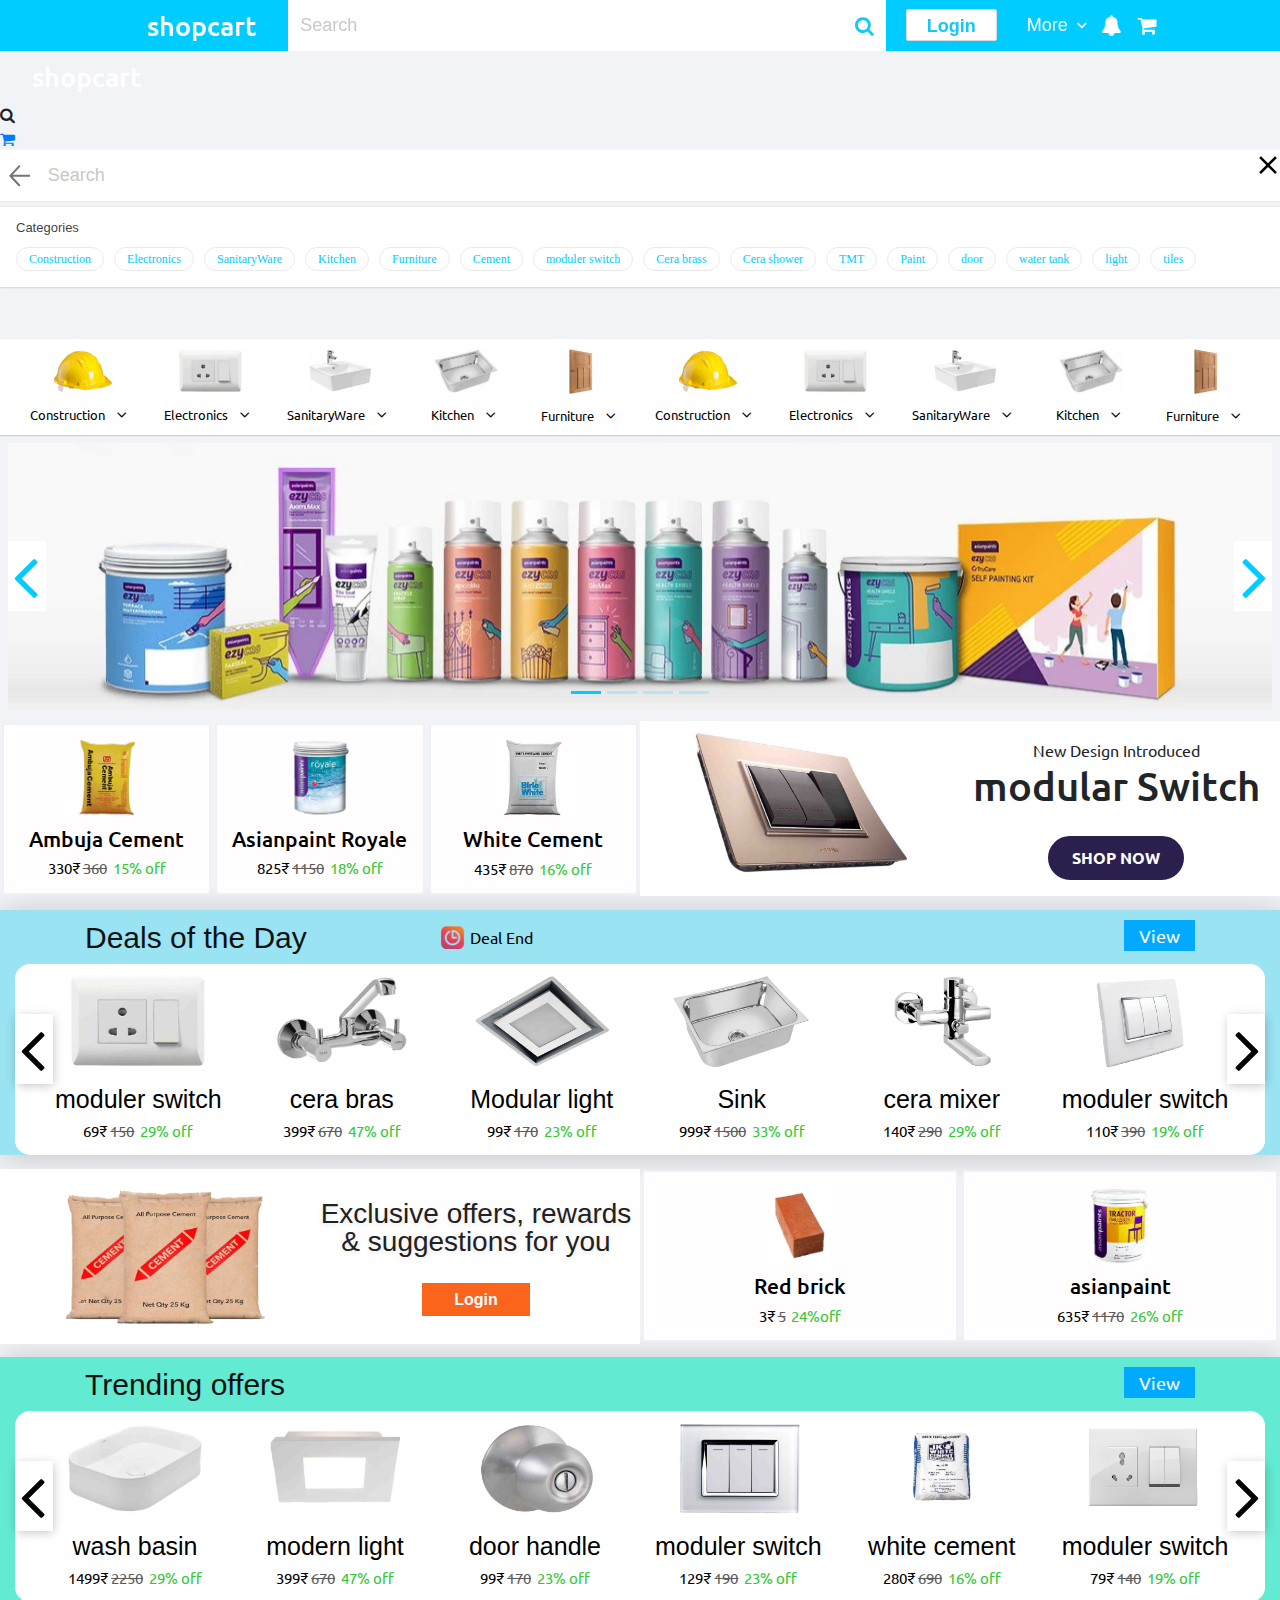
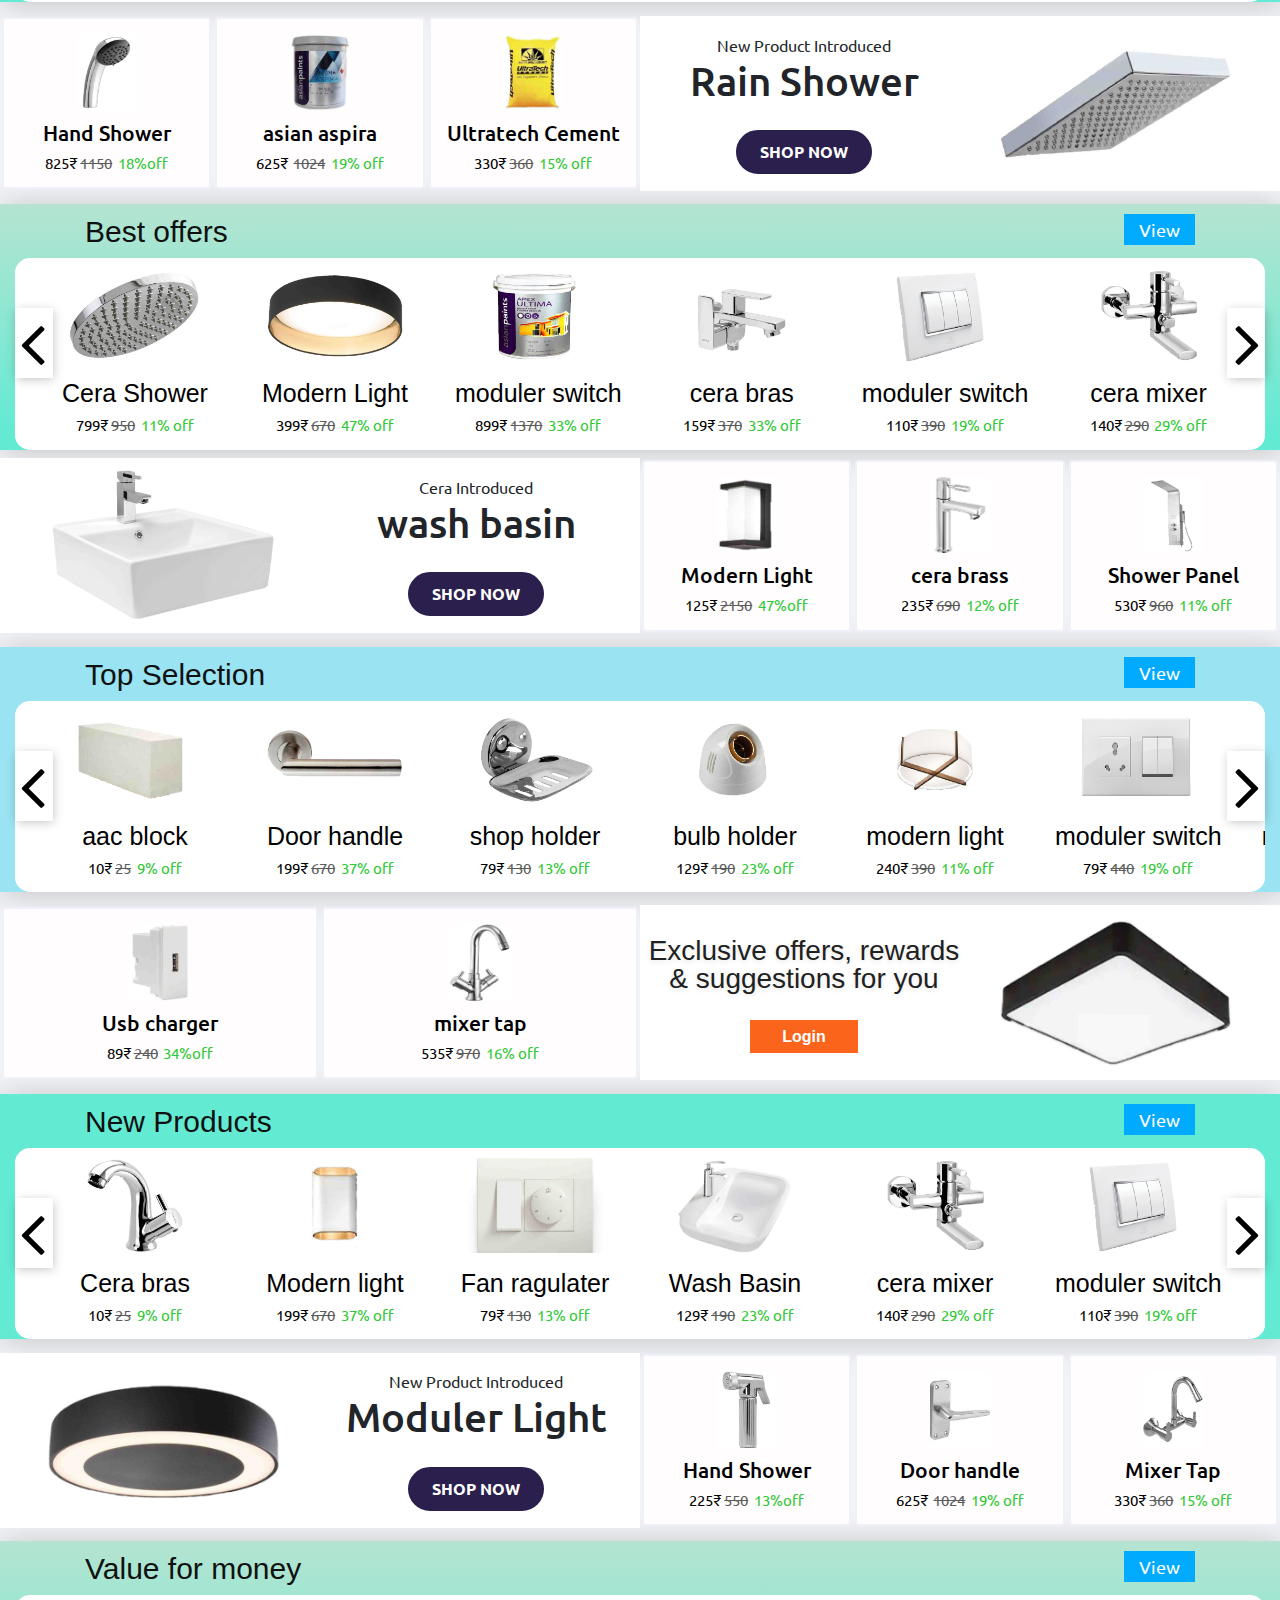
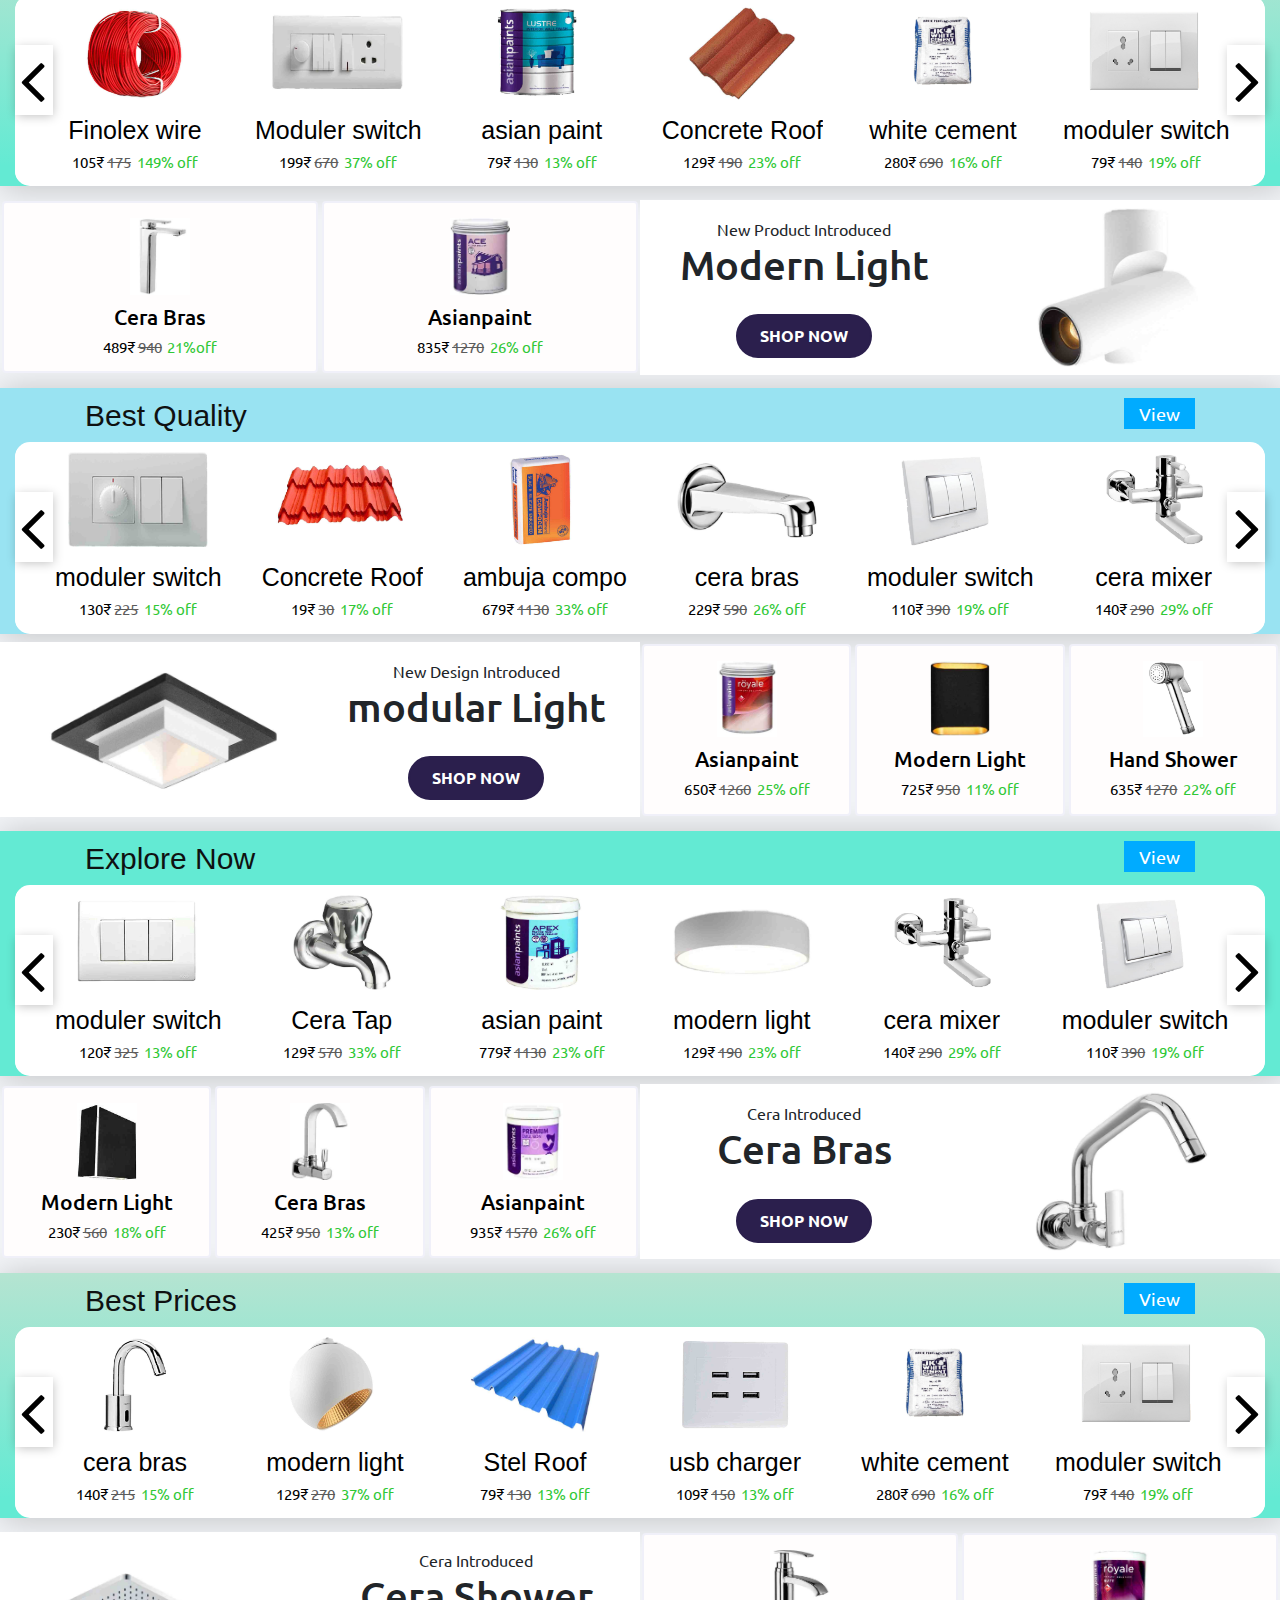
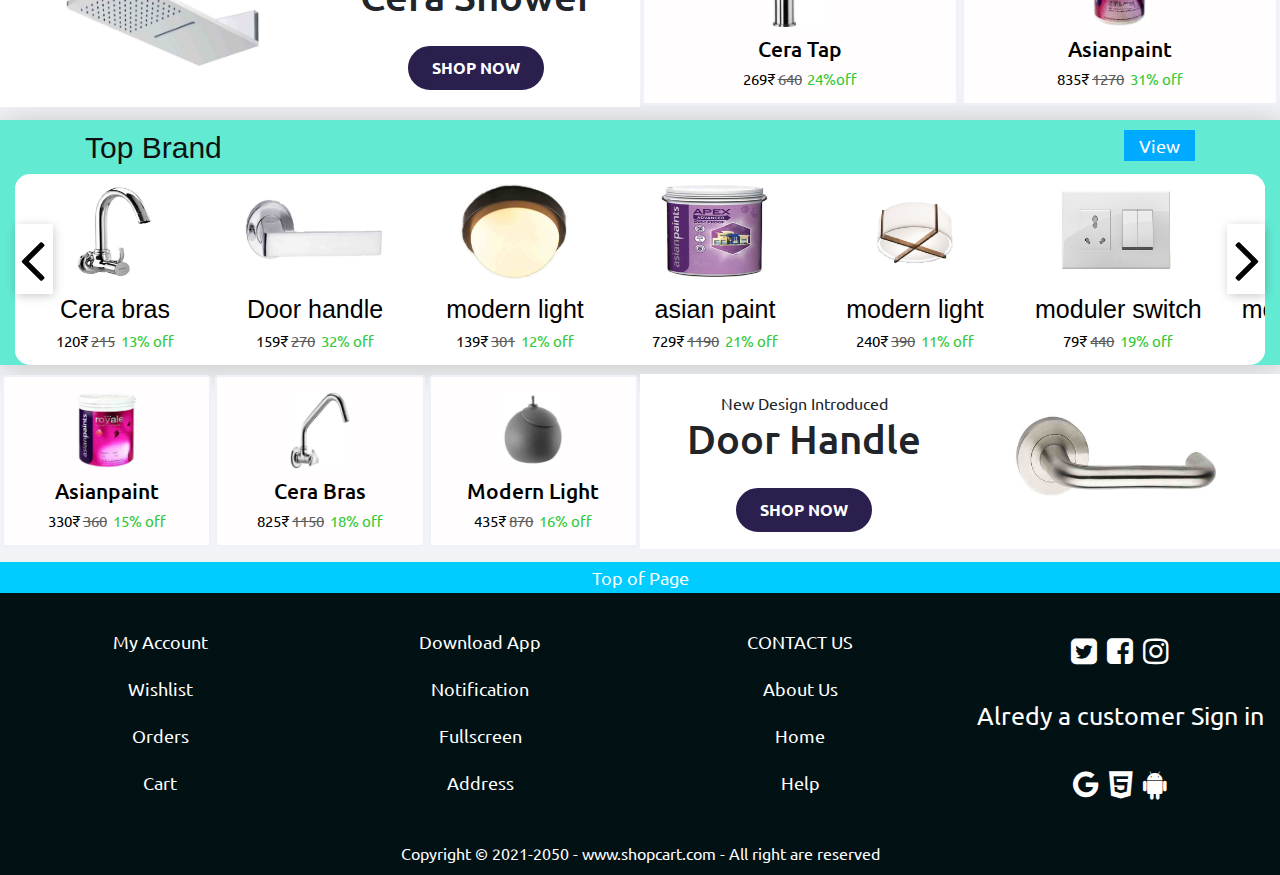
==== index.html @ cae2a2d2 "Update index.html" ====
<!doctype html>
<html lang="en">

<head>
  <!-- Required meta tags -->
  <meta charset="utf-8">
  <!--<meta name="viewport" content="width=device-width, initial-scale=1, shrink-to-fit=no">-->
  <meta name="viewport" content="width=device-width, initial-scale=1, maximum-scale=1, user-scalable=0">
  <!-- browser them color-->
  <meta name="theme-color" content="#15c9f6" />
  <link rel="stylesheet" href="https://maxcdn.bootstrapcdn.com/bootstrap/4.5.2/css/bootstrap.min.css">
  <script src="https://ajax.googleapis.com/ajax/libs/jquery/3.5.1/jquery.min.js"></script>
  <script src="https://cdnjs.cloudflare.com/ajax/libs/popper.js/1.16.0/umd/popper.min.js"></script>
  <script src="https://maxcdn.bootstrapcdn.com/bootstrap/4.5.2/js/bootstrap.min.js"></script>
  <!--font awesome icon-->

  <link rel="stylesheet" href="https://cdnjs.cloudflare.com/ajax/libs/font-awesome/4.7.0/css/font-awesome.min.css"
    integrity="sha512-SfTiTlX6kk+qitfevl/7LibUOeJWlt9rbyDn92a1DqWOw9vWG2MFoays0sgObmWazO5BQPiFucnnEAjpAB+/Sw=="
    crossorigin="anonymous" />


  <!--bootstrap icon-->
  <link rel="stylesheet" href="https://cdn.jsdelivr.net/npm/bootstrap-icons@1.4.0/font/bootstrap-icons.css">

  <!-- google font style-->
  <link rel="preconnect" href="https://fonts.gstatic.com">
  <link href="https://fonts.googleapis.com/css2?family=Ubuntu&display=swap" rel="stylesheet">

  <link rel="preconnect" href="https://fonts.gstatic.com">
  <link href="https://fonts.googleapis.com/css2?family=Lato&display=swap" rel="stylesheet">

  <link rel="stylesheet" href="css\phone.css">
  <link rel="stylesheet" href="css\style.css">
  <link rel="stylesheet" href="css/search_product_suggestion.css">

  <title>openshop | india's largest construction raw material e-commerce site</title>
  <!-- page icon-->
  <!--<link rel="shortcut icon" href='images\person-male.jpg'>-->
</head>

<body>

  <!-- Navbar start -->

  <!--side navbar start-->
  <section>
    <div class="scrolltop float-right">

      <div class="menu-btn">
        <!-- cross cancel start-->
        <!--
        <div class="menu-btn_burger ">

        </div>
      -->
        <!-- cross cancel start-->
      </div>

    </div>

    <div class="header" id="topheader">
      <nav class="">
        <div class="slide" id="slide_box">

          <div class="l-navbar">


            <div class="nav-item2">
              <a href="" class="d-flex">
                <div class="userimage">
                  <yt-img-shadow id="avatar" width="48" class="style-scope ytd-rich-grid-media no-transition"
                    style="background-color: white;" loaded="">
                    <!--css-build:shady--><img id="img" class="style-scope yt-img-shadow" alt="" width="48"
                      src="images/User image/user_p.jpg">
                  </yt-img-shadow>
                </div>
                <p href="#" color="white!important">Login & Signup</p>
                <!--<p href="#">user name</p>-->
              </a>
            </div>

            <ul class="l-navbar-2">
              <li class="nav-item1">
                <a href="">
                  <p class="dropdown-item" href="#"><i class="fa fa-home"></i>Home</p>
                </a>
                <a href="#">
                  <p class="dropdown-item" href="#"><i class="fa fa-user-circle"></i>My Account</p>
                </a>
                <a href="#">
                  <p class="dropdown-item" href="#"><i class="fa fa-archive"></i>Orders</p>
                </a>
                <a href="#">
                  <p class="dropdown-item" href="#"><i class="fa fa-heart"></i>Wishlist</p>
                </a>
                <a href="#">
                  <p class="dropdown-item" href="#"><i class="fa fa-shopping-cart"></i>Cart</p>
                </a>
                <a href="#">
                  <div class="hr1">
                    <hr>
                  </div>
              </li>

              <li class="nav-item1">
                <p class="explore-m">Explore</p>
                <a href="#">
                  <p class="dropdown-item" href="#">Best Offers</p>
                </a>

                <a href="#">
                  <p class="dropdown-item" href="#">Today's Deals</p>
                </a>

                <a href="#">
                  <p class="dropdown-item" href="#">All Categories</p>
                </a>

                <a href="#">
                  <p class="dropdown-item" href="#">Top Categories</p>
                </a>

                <div class="hr1">
                  <hr>
                </div>
              </li>

              <li class="nav-item1">
                <!-- full screen button -->
                <a href="#" onclick="openfullscreen()">
                  <p class="dropdown-item full_screen" href="#"><i class="bi bi-fullscreen"
                      aria-hidden="true"></i>Fullscreen</p>
                </a>

                <!-- close screen button -->

                <a href="#" onclick="closefullscreen()">
                  <p class="dropdown-item close_screen" href="#"><i class="bi bi-fullscreen-exit"
                      aria-hidden="true"></i>Exitfullscreen</p>
                </a>

                <a href="#">
                  <p class="dropdown-item" href="#"><i class="fa fa-bell" aria-hidden="true"></i>Notification</p>
                </a>
                <a href="#">
                  <p class="dropdown-item" href="#"><i class="fa fa-map" aria-hidden="true"></i>Select your address</p>
                </a>
                <div class="hr1">
                  <hr>
                </div>
              </li>

              <li class="nav-item1">
                <a href="#">
                  <p class="dropdown-item" href="#"><i class="fa fa-question" aria-hidden="true"></i>24 x 7 Customer
                    Care
                  </p>
                </a>
                <a href="#">
                  <p class="dropdown-item" href="#"><i class="fa fa-users" aria-hidden="true"></i>About Us</p>
                </a>

                <div class="hr1">
                  <hr>
                </div>
                <a href="">
                  <p class="dropdown-item" href="#"><i class="fa fa-user-circle"></i>Log Out</p>
                </a>
                <br>
              </li>
            </ul>

          </div>
      </nav>
    </div>
    <!--side navbar end-->

    <!--main navbar start-->
    <nav class="navbar navbar-expand-lg navbar-dark">
      <!--fixed-top-->

      <div class="navbar-container p--2">


        <div class="burger">
          <svg viewBox="0 0 18 12" xmlns="http://www.w3.org/2000/svg">
            <g fill="none" fill-rule="evenodd" transform="translate(-3 -6)">
              <path d="m0 0h24v24h-24z"></path>
              <path
                d="m1 12c-.55228475 0-1-.4477153-1-1s.44771525-1 1-1h16c.5522847 0 1 .4477153 1 1s-.4477153 1-1 1zm0-5c-.55228475 0-1-.44771525-1-1s.44771525-1 1-1h16c.5522847 0 1 .44771525 1 1s-.4477153 1-1 1zm-1-6c0-.55228475.44771525-1 1-1h16c.5522847 0 1 .44771525 1 1s-.4477153 1-1 1h-16c-.55228475 0-1-.44771525-1-1z"
                fill="white" fill-rule="nonzero" transform="translate(3 6)"></path>
            </g>
          </svg>
          <!--
          <div class="line"></div>
          
          <div class="line burgermain"></div>
          <div class="line"></div>-->
        </div>

        <!--logo-->

          <a class="navbar-brand" href="#">shopcart</a>
        
        <!--text-lowercase-->

        <!--icon start-->
        <div class="main-nav">

          <!-- icon button start-->
          <a href="#"><i class="fa fa-bell" aria-hidden="true"></i></a>
          <!--
          <span id="cart__total_ball_1">0</span>
          -->

          <a href="#"><i class="fa fa-shopping-cart"></i></a>
          <!-- icon button end-->
        </div>

        <!--icon end-->



        <div class=" input-group mb-3 search">

          <!-- custom search input start -->
          <div class="search_input_div">
            <input type="text" class="form-control comment-2" id="myInput" oninput="getsearchvalue()"
              placeholder="Search" autocomplete="off">

            <div class="can1">

              <svg focusable="false" onclick="clearsearch()" xmlns="http://www.w3.org/2000/svg" width="34" height="34"
                viewBox="0 0 16 27">
                <path
                  d="M19 6.41L17.59 5 12 10.59 6.41 5 5 6.41 10.59 12 5 17.59 6.41 19 12 13.41 17.59 19 19 17.59 13.41 12z">
                </path>
              </svg>
            </div>

            <div class="input-group-append">
              <a class="input-group-text search1" href="search_product.html"><i class="fa fa-search"
                  aria-hidden="true"></i></a>
            </div>

          </div>
          <!-- custom search input end -->


          <!-- custom search input start -->

          <div class="search_input_adiv" onclick="opensuggestionbox()">
            <input type="text" class="form-control comment-2" placeholder="Search" autocomplete="off"
              disabled="disabled" readonly="readonly" />

            <div class="input-group-append">
              <a class="input-group-text search1 sea-2"><i class="fa fa-search" aria-hidden="true"></i></a>
            </div>

          </div>

          <!-- custom search input end -->



          <div class="main-nav-1">

            <!-- icon button start-->
            <a href="#"><i class="fa fa-shopping-cart"></i></a>
            <!-- icon button end-->
          </div>
        </div>

        <div class="collapse navbar-collapse" id="navbarSupportedContent">
          <ul class="navbar-nav ml-auto">

            <!-- Dropdown menu start-->
            <li class="nav-item dropdown drop1 d1">
              <a class="nav-link1 " href="#">
                Login
              </a>
              <div class="dropdown-menu s-1 d1">
                <!--
                <div class="nav-item2 nav-item3">
                  <a href="" class="d-flex dra-2">
                    <div class="userimage2">
                      <yt-img-shadow id="avatar" width="48" class="style-scope ytd-rich-grid-media no-transition"
                        style="background-color: transparent;" loaded="">
                        <img id="img" class="style-scope yt-img-shadow" alt="" width="48"
                          src="images/User image/1IMG-20201130-WA0020.jpg">
                      </yt-img-shadow>
                    </div>
    
                    <p href="#">user name</p>
                  </a>
                </div>
              
              -->
                <a href="#" class="dra-1">
                  <p class="dropdown-item" href="#">New Customer ? <span href="">Sign Up</span></p>
                </a>


                <a href="#" class="dra-1">
                  <p class="dropdown-item" href="#"><i class="fa fa-user-circle" aria-hidden="true"></i>My Account</p>
                </a>
                <a href="#" class="dra-1">
                  <p class="dropdown-item" href="#"><i class="fa fa-archive"></i>Orders</p>
                </a>
                <a href="#" class="dra-1">
                  <p class="dropdown-item" href="#"><i class="fa fa-heart"></i>Wishlist</p>
                </a>
                <a href="#" class="dra-1">
                  <p class="dropdown-item" href="#"><i class="fa fa-user-circle"></i>Log Out</p>
                </a>
              </div>
            </li>

            <li class="nav-item dropdown drop1 d2">
              <a class="nav-link1 dropdown-toggle1" href="#" id="navbardrop" data-toggle="dropdown">
                More
                <div class="s11">
                  <svg width="7" height="10" viewBox="0 0 16 27" xmlns="http://www.w3.org/2000/svg" class="svv1">
                    <path d="M16 23.207L6.11 13.161 16 3.093 12.955 0 0 13.161l12.955 13.161z" fill="#fff"
                      class="_1zrN4q"></path>
                  </svg>
                </div>
              </a>
              <div class="dropdown-menu s-2 d2">
                <a href="#" class="dra-1">
                  <p class="dropdown-item" href="#"><i class="fa fa-bell" aria-hidden="true"></i>Notification</p>
                </a>
                <a href="#" class="dra-1">
                  <p class="dropdown-item" href="#"><i class="fa fa-map" aria-hidden="true"></i>Select your address</p>
                </a>
                <a href="#" class="dra-1">
                  <p class="dropdown-item" href="#"><i class="fa fa-question" aria-hidden="true"></i>24 x 7 Customer
                    Care</p>
                </a>
                <a href="#" class="dra-1">
                  <p class="dropdown-item" href="#"><i class="fa fa-users" aria-hidden="true"></i>About Us</p>
                </a>
              </div>
            </li>
            <!-- Dropdown menu end-->

            <!-- icon button start-->
            <li class="nav-item">
              <a class="nav-link" href="#"><i class="fa fa-bell" aria-hidden="true"></i></a>
              <!--
              <span id="cart__total_ball_2">50</span>
              -->
            </li>

            <li class="nav-item">
              <a class="nav-link" href="#"><i class="fa fa-shopping-cart"></i></a>
            </li>
            <!-- icon button end-->
          </ul>
        </div>
      </div>

    </nav>
    <!--main navbar end-->



    <!--second nav bar start -->
    <nav class="second_nav_main">
      <!--burger-->
      <div class="burger-1">
        <svg viewBox="0 0 18 12" xmlns="http://www.w3.org/2000/svg">
          <g fill="none" fill-rule="evenodd" transform="translate(-3 -6)">
            <path d="m0 0h24v24h-24z"></path>
            <path
              d="m1 12c-.55228475 0-1-.4477153-1-1s.44771525-1 1-1h16c.5522847 0 1 .4477153 1 1s-.4477153 1-1 1zm0-5c-.55228475 0-1-.44771525-1-1s.44771525-1 1-1h16c.5522847 0 1 .44771525 1 1s-.4477153 1-1 1zm-1-6c0-.55228475.44771525-1 1-1h16c.5522847 0 1 .44771525 1 1s-.4477153 1-1 1h-16c-.55228475 0-1-.44771525-1-1z"
              fill="#fff" fill-rule="nonzero" transform="translate(3 6)"></path>
          </g>
        </svg>
      </div>
      <!--logo-->
      <div class="nav_brand_box">
        <a class="navbar-brand" href="#">shopcart</a>
      </div>
      <!--search-->
      <div class="main-search" onclick="opensuggestionbox()">
        <!-- icon button start-->
        <a><i class="fa fa-search"></i></a>
        <!-- icon button end-->
      </div>
      <!--cart-->
      <div class="main-nav-2">
        <!-- icon button start-->
        <a href="#"><i class="fa fa-shopping-cart"></i></a>
        <!-- icon button end-->
      </div>

    </nav>
    <!--second nav bar end -->



    </div>
  </section>
  <!-- Navbar start end -->

  <!-- custom search input end -->

  <!-- --------------- mobile suggestion box start --------------- -->
  <div class="search_page_main" id="search_page_main">
    <!--search bar section start-->
    <div class="main_search_bar_div">
      <a class="back_page_btn" onclick="opensuggestionboxexit()">

        <svg width="28" height="22" viewBox="0 0 19 16" xmlns="http://www.w3.org/2000/svg">
          <path d="M17.556 7.847H1M7.45 1L1 7.877l6.45 6.817" stroke="#757575" stroke-width="1.5" stroke-linecap="round"
            stroke-linejoin="round" fill="none"></path>
        </svg>
      </a>

      <input type="text" class="form-control comment-2 comment-3" id="myInputm" oninput="getsearchvaluem()"
        placeholder="Search" autocomplete="off" inputmode="search">

      <div class="can2">

        <svg focusable="false" onclick="clearsearchm()" xmlns="http://www.w3.org/2000/svg" width="34" height="34"
          viewBox="0 0 16 27">
          <path
            d="M19 6.41L17.59 5 12 10.59 6.41 5 5 6.41 10.59 12 5 17.59 6.41 19 12 13.41 17.59 19 19 17.59 13.41 12z">
          </path>
        </svg>

      </div>

    </div>

    <!--search bar section end-->

    <!--discover more section start-->
    <div class="discover_more_with_us">
      <div class="discover_more_label">
        Categories
      </div>

      <div class="discover_more_slide">
        <div class="discover_more_slide_main">

          <div class="discover_more_element">
            <!--1st-->
            <a href="#" class="discover_element_sub_main">
              <div href="#" class="discover_element_main">
                Construction
              </div>
            </a>
            <!--2st-->
            <a href="#" class="discover_element_sub_main">
              <div href="#" class="discover_element_main">
                Electronics
              </div>
            </a>
            <!--3st-->
            <a href="#" class="discover_element_sub_main">
              <div href="#" class="discover_element_main">
                SanitaryWare
              </div>
            </a>
            <!--4st-->
            <a href="#" class="discover_element_sub_main">
              <div href="#" class="discover_element_main">
                Kitchen
              </div>
            </a>
            <!--5st-->
            <a href="#" class="discover_element_sub_main">
              <div href="#" class="discover_element_main">
                Furniture
              </div>
            </a>

            <!--6st-->
            <a href="#" class="discover_element_sub_main">
              <div href="#" class="discover_element_main">
                Cement
              </div>
            </a>
            <!--7st-->
            <a href="#" class="discover_element_sub_main">
              <div href="#" class="discover_element_main">
                moduler switch
              </div>
            </a>
            <!--8st-->
            <a href="#" class="discover_element_sub_main">
              <div href="#" class="discover_element_main">
                Cera brass
              </div>
            </a>
            <!--9st-->
            <a href="#" class="discover_element_sub_main">
              <div href="#" class="discover_element_main">
                Cera shower
              </div>
            </a>
            <!--10st-->
            <a href="#" class="discover_element_sub_main">
              <div href="#" class="discover_element_main">
                TMT
              </div>
            </a>
            <!--11st-->
            <a href="#" class="discover_element_sub_main">
              <div href="#" class="discover_element_main">
                Paint
              </div>
            </a>
            <!--12st-->
            <a href="#" class="discover_element_sub_main">
              <div href="#" class="discover_element_main">
                door
              </div>
            </a>
            <!--13st-->
            <a href="#" class="discover_element_sub_main">
              <div href="#" class="discover_element_main">
                water tank
              </div>
            </a>
            <!--14st-->
            <a href="#" class="discover_element_sub_main">
              <div href="#" class="discover_element_main">
                light
              </div>
            </a>
            <!--15st-->
            <a href="#" class="discover_element_sub_main discover_element_ended">
              <div href="#" class="discover_element_main">
                tiles
              </div>
            </a>

          </div>
        </div>
      </div>
    </div>
    <!--discover more section end -->

  </div>

  <!-- --------------- mobile suggestion box end --------------- -->

  <!--link slider start-->
  <section class="slide1">
    <div class="scrollmenu container-fluid">

      <div class="new1 d_1 container nw1">
        <a href="#" class="l-scroll-a"><img src="images/icons/construction.jpg" alt="construction" class="l-scroll"></a>
        <a href="#" class="l-scroll-h">Construction<i class="fa fa-angle-left lefta"></i></a>
        <div class="dropdown-main">
          <ul>

            <li class=" cs1">
              <a class="dropdown-a" href="#">Cement
                <i class="fa fa-angle-right"></i>
              </a>

              <div class="dropdown-sub">
                <ul>
                  <li class=" cs2">
                    <a class="dropdown-a d-flex" href="#">Cement Company</a>
                    <div class="dropdown-sub3">
                      <ul>
                        <li>
                          <a class="dropdown-a" href="#">Ambuja cement</a>
                        </li>
                        <li>
                          <a class="dropdown-a" href="#">Ultratech cement</a>
                        </li>
                        <li>
                          <a class="dropdown-a" href="#">Birla white cement</a>
                        </li>
                        <li>
                          <a class="dropdown-a" href="#">JK white cement</a>
                        </li>
                      </ul>
                    </div>

                  </li>

                  <li>
                    <a class="dropdown-a" href="#">Ordinary Portland Cement</a>
                  </li>
                  <li>
                    <a class="dropdown-a" href="#">Portland Pozzolana Cement</a>
                  </li>
                  <li>
                    <a class="dropdown-a" href="#">Rapid Hardening Cement</a>
                  </li>
                  <li>
                    <a class="dropdown-a" href="#">Quick setting cement</a>
                  </li>
                  <li>
                    <a class="dropdown-a" href="#">Low Heat Cement</a>
                  </li>
                  <li>
                    <a class="dropdown-a" href="#">Sulfates resisting cement</a>
                  </li>
                  <li>
                    <a class="dropdown-a" href="#">High Alumina Cement</a>
                  </li>
                  <li>
                    <a class="dropdown-a" href="#">White Cement</a>
                  </li>
                  <li>
                    <a class="dropdown-a" href="#">Colored cement</a>
                  </li>
                  <li>
                    <a class="dropdown-a" href="#">Air Entraining Cement</a>
                  </li>
                  <li>
                    <a class="dropdown-a" href="#">Expansive cement</a>
                  </li>
                  <li>
                    <a class="dropdown-a" href="#">Hydrographic cement</a>
                  </li>
                </ul>
              </div>

            </li>

            <li class=" cs1">
              <a class="dropdown-a" href="#">TMT Bars
                <i class="fa fa-angle-right"></i>
              </a>
              <div class="dropdown-sub">
                <ul>
                  <li class=" cs2">
                    <a class="dropdown-a d-flex" href="#">TMT Bars Company</a>
                    <div class="dropdown-sub3">
                      <ul>
                        <li>
                          <a class="dropdown-a" href="#">Jindal panther</a>
                        </li>
                        <li>
                          <a class="dropdown-a" href="#">JSW TMT Steel</a>
                        </li>
                        <li>
                          <a class="dropdown-a" href="#">Mongia Steel</a>
                        </li>
                        <li>
                          <a class="dropdown-a" href="#">TATA TMT Steel</a>
                        </li>
                      </ul>
                    </div>

                  </li>
                  <li>
                    <a class="dropdown-a" href="#">Fe 415 grade</a>
                  </li>
                  <li>
                    <a class="dropdown-a" href="#">Fe 500 grade</a>
                  </li>
                  <li>
                    <a class="dropdown-a" href="#">Fe 550 grade</a>
                  </li>
                  <li>
                    <a class="dropdown-a" href="#">Fe 600 grade</a>
                  </li>
                </ul>
              </div>
            </li>

            <li class=" cs1">
              <a class="dropdown-a" href="#">Bricks and Acc Blocks
                <i class="fa fa-angle-right"></i>
              </a>
              <div class="dropdown-sub">
                <ul>
                  <li>
                    <a class="dropdown-a" href="#">Sun-Dried or Unburnt Clay Bricks</a>
                  </li>

                  <li class=" cs2">
                    <a class="dropdown-a" href="#">Burnt Clay Bricks</a>
                    <div class="dropdown-sub3">
                      <ul>
                        <li>
                          <a class="dropdown-a" href="#">First class bricks</a>
                        </li>
                        <li>
                          <a class="dropdown-a" href="#">Second class bricks</a>
                        </li>
                        <li>
                          <a class="dropdown-a" href="#">Third class bricks</a>
                        </li>
                        <li>
                          <a class="dropdown-a" href="#">Fourth class bricks</a>
                        </li>
                      </ul>
                    </div>
                  </li>

                  <li>
                    <a class="dropdown-a" href="#">Fly Ash Bricks</a>
                  </li>
                  <li>
                    <a class="dropdown-a" href="#">Concrete Bricks</a>
                  </li>

                  <li>
                    <a class="dropdown-a" href="#">Engineering Bricks</a>
                  </li>
                  <li>
                    <a class="dropdown-a" href="#">Sand Lime or Calcium Silicate Bricks</a>
                  </li>
                  <li>
                    <a class="dropdown-a" href="#">Acc Blocks</a>
                  </li>
                </ul>
              </div>
            </li>

            <li class=" cs1">
              <a class="dropdown-a" href="#">Tile
                <i class="fa fa-angle-right"></i>
              </a>
              <div class="dropdown-sub">
                <ul>

                  <li class=" cs2">
                    <a class="dropdown-a" href="#">Tiles Company</a>
                    <div class="dropdown-sub3">
                      <ul>
                        <li>
                          <a class="dropdown-a" href="#">Kajaria Tile</a>
                        </li>
                        <li>
                          <a class="dropdown-a" href="#">Somany Tile</a>
                        </li>
                        <li>
                          <a class="dropdown-a" href="#">Pengvin Ceramic</a>
                        </li>
                        <li>
                          <a class="dropdown-a" href="#">Santuro Ceramic</a>
                        </li>
                      </ul>
                    </div>
                  </li>

                  <li>
                    <a class="dropdown-a" href="#">Porcelain Tiles</a>
                  </li>
                  <li>
                    <a class="dropdown-a" href="#">Mosaic Tiles</a>
                  </li>
                  <li>
                    <a class="dropdown-a" href="#">Marble Tiles</a>
                  </li>
                  <li>
                    <a class="dropdown-a" href="#">Granite Tiles</a>
                  </li>
                  <li>
                    <a class="dropdown-a" href="#">Travertine Tiles</a>
                  </li>
                  <li>
                    <a class="dropdown-a" href="#">Slate Tiles</a>
                  </li>
                  <li>
                    <a class="dropdown-a" href="#">Sandstone Tiles</a>
                  </li>
                  <li>
                    <a class="dropdown-a" href="#">Terrazzo Tiles</a>
                  </li>
                  <li>
                    <a class="dropdown-a" href="#">Onyx Tiles</a>
                  </li>
                  <li>
                    <a class="dropdown-a" href="#">Wooden Tiles</a>
                  </li>
                  <li>
                    <a class="dropdown-a" href="#">Hardwood Tiles</a>
                  </li>
                  <li>
                    <a class="dropdown-a" href="#">Faux Wood Tiles</a>
                  </li>
                  <li>
                    <a class="dropdown-a" href="#">Quartzite Tiles</a>
                  </li>
                </ul>
              </div>
            </li>
            <li class=" cs1">
              <a class="dropdown-a" href="#">Marble
                <i class="fa fa-angle-right"></i>
              </a>

              <div class="dropdown-sub">
                <ul>
                  <li>
                    <a class="dropdown-a" href="#">CALACATTA</a>
                  </li>
                  <li>
                    <a class="dropdown-a" href="#">CALACATTA GOLD</a>
                  </li>
                  <li>
                    <a class="dropdown-a" href="#">CARRARA WHITE</a>
                  </li>
                  <li>
                    <a class="dropdown-a" href="#">STATUARIETTO</a>
                  </li>

                  <li>
                    <a class="dropdown-a" href="#">ARABESCATO BRECCIA</a>
                  </li>
                  <li>
                    <a class="dropdown-a" href="#">BIANCO LASA</a>
                  </li>
                  <li>
                    <a class="dropdown-a" href="#">MACAEL WHITE</a>
                  </li>
                  <li>
                    <a class="dropdown-a" href="#">CALACATTA LINCOLN</a>
                  </li>

                  <li>
                    <a class="dropdown-a" href="#">LILAC</a>
                  </li>
                  <li>
                    <a class="dropdown-a" href="#">THASSOS WHITE</a>
                  </li>
                  <li>
                    <a class="dropdown-a" href="#">MOSCATO BEIGE</a>
                  </li>
                  <li>
                    <a class="dropdown-a" href="#">BOTICCINO</a>
                  </li>

                  <li>
                    <a class="dropdown-a" href="#">PREMIUM BEIGE</a>
                  </li>
                  <li>
                    <a class="dropdown-a" href="#">PIETRA GREY</a>
                  </li>

                </ul>
              </div>
            </li>

            <li class=" cs1">
              <a class="dropdown-a" href="#">Raw Material<i class="fa fa-angle-right"></i></a>
              <div class="dropdown-sub">
                <ul>
                  <li>
                    <a class="dropdown-a" href="#">Sand</a>
                  </li>
                  <li>
                    <a class="dropdown-a" href="#">Aggregates</a>
                  </li>

                  <li>
                    <a class="" href="#"></a>
                  </li>
                  <li>
                    <a class="" href="#"></a>
                  </li>

                  <li>
                    <a class="" href="#"></a>
                  </li>
                  <li>
                    <a class="" href="#"></a>
                  </li>
                  <li>
                    <a class="" href="#"></a>
                  </li>

                </ul>
              </div>
            </li>
          </ul>
        </div>
      </div>

      <div class="new1 d_1 container">
        <a href="#" class="l-scroll-a"><img src="images/icons/moduler switch.jpg" alt="Electronics"
            class="l-scroll"></a>
        <a href="#" class="l-scroll-h">Electronics<i class="fa fa-angle-left lefta"></i></a>
        <div class="dropdown-main">
          <ul>

            <li class=" cs1">
              <a class="dropdown-a" href="#">Switch<i class="fa fa-angle-right"></i></a>

              <div class="dropdown-sub">
                <ul>

                  <li class=" cs2">
                    <a class="dropdown-a" href="#">Switch Company</a>
                    <div class="dropdown-sub3">
                      <ul>
                        <li>
                          <a class="dropdown-a" href="#">Havells</a>
                        </li>
                        <li>
                          <a class="dropdown-a" href="#">Anchor</a>
                        </li>
                        <li>
                          <a class="dropdown-a" href="#">Legrand</a>
                        </li>
                        <li>
                          <a class="dropdown-a" href="#">Simon</a>
                        </li>
                      </ul>
                    </div>
                  </li>

                  <li>
                    <a class="dropdown-a" href="#">Moduler switch</a>
                  </li>

                  <li class=" cs2">
                    <a class="dropdown-a" href="#">Way Switch</a>
                    <div class="dropdown-sub3">
                      <ul>
                        <li>
                          <a class="dropdown-a" href="#">One way Electrical Switch</a>
                        </li>
                        <li>
                          <a class="dropdown-a" href="#">Two way Electrical Switch</a>
                        </li>
                        <li>
                          <a class="dropdown-a" href="#">Three way Electrical Switch</a>
                        </li>
                        <li>
                          <a class="dropdown-a" href="#">Four Way Electrical Switch</a>
                        </li>
                      </ul>
                    </div>
                  </li>

                  <li>
                    <a class="dropdown-a" href="#">Multi-Location Switch</a>
                  </li>
                  <li>
                    <a class="dropdown-a" href="#">Bell Switch</a>
                  </li>
                  <li>
                    <a class="dropdown-a" href="#">Fan Regulator</a>
                  </li>
                  <li>
                    <a class="dropdown-a" href="#">Modular mcb switch</a>
                  </li>
                  <li>
                    <a class="dropdown-a" href="#">Dimmer Switch</a>
                  </li>
                  <li>
                    <a class="dropdown-a" href="#">Motor Starter Switch</a>
                  </li>

                </ul>
              </div>

            </li>

            <li class=" cs1">
              <a class="dropdown-a" href="#">Sockets
                <i class="fa fa-angle-right"></i>
              </a>
              <div class="dropdown-sub">
                <ul>
                  <li class=" cs2">
                    <a class="dropdown-a" href="#">Socket Company</a>
                    <div class="dropdown-sub3">
                      <ul>
                        <li>
                          <a class="dropdown-a" href="#">Havells</a>
                        </li>
                        <li>
                          <a class="dropdown-a" href="#">Anchor</a>
                        </li>
                        <li>
                          <a class="dropdown-a" href="#">Legrand</a>
                        </li>
                        <li>
                          <a class="dropdown-a" href="#">Simon</a>
                        </li>
                      </ul>
                    </div>
                  </li>

                  <li>
                    <a class="dropdown-a" href="#">Moduler Socket</a>
                  </li>

                  <li>
                    <a class="dropdown-a" href="#">two pin plug Socket</a>
                  </li>

                  <li>
                    <a class="dropdown-a" href="#">three pin plug Socket</a>
                  </li>

                  <li>
                    <a class="dropdown-a" href="#">Heater Socket</a>
                  </li>

                  <li>
                    <a class="dropdown-a" href="#">USB Charger or Socket</a>
                  </li>

                  <li>
                    <a class="dropdown-a" href="#">TV Socket</a>
                  </li>

                </ul>
              </div>
            </li>

            <li class=" cs1">
              <a class="dropdown-a" href="#">Light<i class="fa fa-angle-right"></i></a>
              <div class="dropdown-sub">
                <ul>
                  <li class=" cs2">
                    <a class="dropdown-a" href="#">Light Company</a>
                    <div class="dropdown-sub3">
                      <ul>
                        <li>
                          <a class="dropdown-a" href="#">Havells</a>
                        </li>
                        <li>
                          <a class="dropdown-a" href="#">Anchor</a>
                        </li>
                        <li>
                          <a class="dropdown-a" href="#">Legrand</a>
                        </li>
                        <li>
                          <a class="dropdown-a" href="#">Simon</a>
                        </li>
                      </ul>
                    </div>
                  </li>

                  <li class=" cs2">
                    <a class="dropdown-a" href="#">Bulb holder</a>
                    <div class="dropdown-sub3">
                      <ul>
                        <li>
                          <a class="dropdown-a" href="#">Moduler Bulb holder</a>
                        </li>
                        <li>
                          <a class="dropdown-a" href="#">Normal Bulb holder</a>
                        </li>
                        <li>
                          <a class="dropdown-a" href="#">Bayonet Cap</a>
                        </li>
                        <li>
                          <a class="dropdown-a" href="#">Edison Screw Cap</a>
                        </li>
                      </ul>
                    </div>
                  </li>

                  <li>
                    <a class="dropdown-a" href="#">Pendants</a>
                  </li>
                  <li>
                    <a class="dropdown-a" href="#">Wall scones</a>
                  </li>
                  <li>
                    <a class="dropdown-a" href="#">Valance lighting</a>
                  </li>
                  <li>
                    <a class="dropdown-a" href="#">Track lighting</a>
                  </li>

                  <li>
                    <a class="dropdown-a" href="#">Chandeliers</a>
                  </li>
                  <li>
                    <a class="dropdown-a" href="#">Ceiling</a>
                  </li>
                  <li>
                    <a class="dropdown-a" href="#">Recessed</a>
                  </li>
                  <li>
                    <a class="dropdown-a" href="#">Undercabinet</a>
                  </li>

                  <li>
                    <a class="dropdown-a" href="#">Floor lamps</a>
                  </li>
                  <li>
                    <a class="dropdown-a" href="#">Wall grazers</a>
                  </li>
                  <li>
                    <a class="dropdown-a" href="#">Wall washers</a>
                  </li>
                </ul>
              </div>
            </li>

            <li class=" cs1">
              <a class="dropdown-a" href="#">Other
                <i class="fa fa-angle-right"></i>
              </a>
              <div class="dropdown-sub">
                <ul>
                  <li>
                    <a class="dropdown-a" href="#">Switch Bord</a>
                  </li>
                  <li>
                    <a class="dropdown-a" href="#">Moduler Switch Bord</a>
                  </li>
                  <li>
                    <a class="dropdown-a" href="#">Power Unit</a>
                  </li>
                  <li>
                    <a class="dropdown-a" href="#">Wire</a>
                  </li>
                </ul>
              </div>
            </li>
          </ul>
        </div>
      </div>

      <div class="new1 d_1 container">
        <a href="#" class="l-scroll-a"><img src="images/icons/cera wash basin.jpg" alt="SanitaryWare"
            class="l-scroll"></a>
        <a href="#" class="l-scroll-h">SanitaryWare<i class="fa fa-angle-left lefta"></i></a>
        <div class="dropdown-main">
          <ul>

            <li class=" cs1">
              <a class="dropdown-a" href="#">Tap
                <i class="fa fa-angle-right"></i>
              </a>

              <div class="dropdown-sub">
                <ul>
                  <li>
                    <a class="dropdown-a" href="#">Kitchen Tap</a>
                  </li>
                  <li>
                    <a class="dropdown-a" href="#">Modern Tap</a>
                  </li>
                  <li>
                    <a class="dropdown-a" href="#">Single lever</a>
                  </li>
                  <li>
                    <a class="dropdown-a" href="#">Wall Mounted</a>
                  </li>
                  <li>
                    <a class="dropdown-a" href="#">Twin lever</a>
                  </li>
                  <li>
                    <a class="dropdown-a" href="#">Mixer Tap</a>
                  </li>
                  <li>
                    <a class="dropdown-a" href="#">Dual Spout</a>
                  </li>
                  <li>
                    <a class="dropdown-a" href="#">Luxury Tap</a>
                  </li>
                </ul>
              </div>

            </li>

            <li class=" cs1">
              <a class="dropdown-a" href="#">Shower
                <i class="fa fa-angle-right"></i>
              </a>
              <div class="dropdown-sub">
                <ul>
                  <li>
                    <a class="dropdown-a" href="#">Overhead Shower</a>
                  </li>
                  <li>
                    <a class="dropdown-a" href="#">Rain Shower</a>
                  </li>
                  <li>
                    <a class="dropdown-a" href="#">Hand Shower</a>
                  </li>
                  <li>
                    <a class="dropdown-a" href="#">Brass Showers</a>
                  </li>
                  <li>
                    <a class="dropdown-a" href="#">Multi Function Shower</a>
                  </li>
                  <li>
                    <a class="dropdown-a" href="#">CP Shower</a>
                  </li>
                  <li>
                    <a class="dropdown-a" href="#">Waterfall Shower</a>
                  </li>
                  <li>
                    <a class="dropdown-a" href="#">Telephonic Shower</a>
                  </li>
                  <li>
                    <a class="dropdown-a" href="#">Wall Shower</a>
                  </li>
                </ul>
              </div>
            </li>

            <li class=" cs1">
              <a class="dropdown-a" href="#">Pipes
                <i class="fa fa-angle-right"></i>
              </a>
              <div class="dropdown-sub">
                <ul>

                  <li class=" cs2">
                    <a class="dropdown-a" href="#">PVC Pipe</a>
                    <div class="dropdown-sub3">
                      <ul>
                        <li>
                          <a class="dropdown-a" href="#">Sink drain Pipe</a>
                        </li>
                        <li>
                          <a class="dropdown-a" href="#">Toilet drain Pipe</a>
                        </li>
                        <li>
                          <a class="dropdown-a" href="#">Bathtub drain Pipe</a>
                        </li>
                        <li>
                          <a class="dropdown-a" href="#">Vent stacks Pipe</a>
                        </li>
                        <li>
                          <a class="dropdown-a" href="#">Main water Pipe</a>
                        </li>
                        <li>
                          <a class="dropdown-a" href="#">High-pressure Pipe</a>
                        </li>

                      </ul>
                    </div>
                  </li>

                  <li class=" cs2">
                    <a class="dropdown-a" href="#">CPVC Pipe</a>
                    <div class="dropdown-sub3">
                      <ul>
                        <li>
                          <a class="dropdown-a" href="#">Hot water Pipe</a>
                        </li>
                        <li>
                          <a class="dropdown-a" href="#">Drinking water Pipe</a>
                        </li>
                        <li>
                          <a class="dropdown-a" href="#">Hot water drains Pipe</a>
                        </li>
                        <li>
                          <a class="dropdown-a" href="#">Waste and water disposal Pipe</a>
                        </li>
                      </ul>
                    </div>
                  </li>

                  <li>
                    <a class="dropdown-a" href="#">Copper Pipe</a>
                  </li>
                  <li>
                    <a class="dropdown-a" href="#">PEX Pipe</a>
                  </li>

                  <li>
                    <a class="dropdown-a" href="#">Galvanized Piping</a>
                  </li>
                  <li>
                    <a class="dropdown-a" href="#">Brass Pipe</a>
                  </li>
                </ul>
              </div>
            </li>

            <li class=" cs1">
              <a class="dropdown-a" href="#">Water Tank
                <i class="fa fa-angle-right"></i>
              </a>
              <div class="dropdown-sub">
                <ul>
                  <li>
                    <a class="dropdown-a" href="#">1000L</a>
                  </li>
                  <li>
                    <a class="dropdown-a" href="#">2000L</a>
                  </li>
                  <li>
                    <a class="dropdown-a" href="#">3000L</a>
                  </li>
                  <li>
                    <a class="dropdown-a" href="#">4000L</a>
                  </li>
                  <li>
                    <a class="dropdown-a" href="#">5000L</a>
                  </li>
                  <li>
                    <a class="dropdown-a" href="#">6000L</a>
                  </li>
                  <li>
                    <a class="dropdown-a" href="#">7000L</a>
                  </li>
                  <li>
                    <a class="dropdown-a" href="#">8000L</a>
                  </li>
                  <li>
                    <a class="dropdown-a" href="#">9000L</a>
                  </li>
                  <li>
                    <a class="dropdown-a" href="#">10,000L</a>
                  </li>
                </ul>
              </div>
            </li>

            <li class=" cs1">
              <a class="dropdown-a" href="#">wash basin and bathtub
                <i class="fa fa-angle-right"></i>
              </a>

              <div class="dropdown-sub">
                <ul>
                  <li>
                    <a class="dropdown-a" href="#">Top mounted sink</a>
                  </li>
                  <li>
                    <a class="dropdown-a" href="#">Wall mounted sink </a>
                  </li>
                  <li>
                    <a class="dropdown-a" href="#">Under mount Sink</a>
                  </li>
                  <li>
                    <a class="dropdown-a" href="#">Pedestal Sink</a>
                  </li>
                  <li>
                    <a class="dropdown-a" href="#">Wash plane Sink</a>
                  </li>
                  <li>
                    <a class="dropdown-a" href="#">sink with counter top </a>
                  </li>
                  <li>
                    <a class="dropdown-a" href="#">Normal sink</a>
                  </li>

                  <li>
                    <a class="dropdown-a" href="#">modern bathtub</a>
                  </li>
                </ul>
              </div>

            <li class=" cs1">
              <a class="dropdown-a" href="#">other
                <i class="fa fa-angle-right"></i>
              </a>

              <div class="dropdown-sub">
                <ul>
                  <li>
                    <a class="dropdown-a" href="#">Shop holde</a>
                  </li>
                  <li>
                    <a class="dropdown-a" href="#">Corner Wall Shelf</a>
                  </li>
                  <li>
                    <a class="dropdown-a" href="#">Tooth Brush Holder</a>
                  </li>
                  <li>
                    <a class="dropdown-a" href="#">Towel holder</a>
                  </li>
                  <li>
                    <a class="dropdown-a" href="#">Toilet paper holder</a>
                  </li>
                  <li>
                    <a class="" href="#"></a>
                  </li>
                </ul>
              </div>

            </li>

            </li>
          </ul>
        </div>
      </div>

      <div class="new1 d_1 container">
        <a href="#" class="l-scroll-a"><img src="images/icons/sink.jpg" alt="Kitchent" class="l-scroll"></a>
        <a href="#" class="l-scroll-h">Kitchen<i class="fa fa-angle-left lefta"></i></a>
        <div class="dropdown-main">
          <ul>

            <li class=" cs1">
              <a class="dropdown-a" href="#">Sink
                <i class="fa fa-angle-right"></i>
              </a>

              <div class="dropdown-sub">
                <ul>
                  <li>
                    <a class="dropdown-a" href="#">Granite / Marble Sink</a>
                  </li>
                  <li>
                    <a class="dropdown-a" href="#">Stainless Steel Sink</a>
                  </li>
                  <li>
                    <a class="dropdown-a" href="#">Quartz Sink</a>
                  </li>
                  <li>
                    <a class="dropdown-a" href="#">Single bowl</a>
                  </li>
                  <li>
                    <a class="dropdown-a" href="#">Double bowl sink</a>
                  </li>
                  <li>
                    <a class="dropdown-a" href="#">Sink with drainboard</a>
                  </li>
                  <li>
                    <a class="dropdown-a" href="#">Top mount sink</a>
                  </li>
                  <li>
                    <a class="dropdown-a" href="#">Undermount sink</a>
                  </li>
                  <li>
                    <a class="dropdown-a" href="#">Integrated sink</a>
                  </li>
                </ul>
              </div>

            </li>

            <li class=" cs1">
              <a class="dropdown-a" href="#">Kitchens Floor Tiles
                <i class="fa fa-angle-right"></i>
              </a>
              <div class="dropdown-sub">
                <ul>
                  <li>
                    <a class="dropdown-a" href="#">Solitaire</a>
                  </li>
                  <li>
                    <a class="dropdown-a" href="#">Premium</a>
                  </li>
                  <li>
                    <a class="dropdown-a" href="#">Nuovo</a>
                  </li>
                  <li>
                    <a class="dropdown-a" href="#">Megalith</a>
                  </li>
                  <li>
                    <a class="dropdown-a" href="#">Square</a>
                  </li>
                  <li>
                    <a class="dropdown-a" href="#">Digital</a>
                  </li>
                </ul>
              </div>
            </li>

            <li class=" cs1">
              <a class="dropdown-a" href="#">Kitchens Tap
                <i class="fa fa-angle-right"></i>
              </a>
              <div class="dropdown-sub">
                <ul>
                  <li>
                    <a class="dropdown-a" href="#">Kitchen Tap</a>
                  </li>
                  <li>
                    <a class="dropdown-a" href="#">Modern Tap</a>
                  </li>
                  <li>
                    <a class="dropdown-a" href="#">Single lever</a>
                  </li>
                  <li>
                    <a class="dropdown-a" href="#">Wall Mounted</a>
                  </li>
                  <li>
                    <a class="dropdown-a" href="#">Twin lever</a>
                  </li>
                  <li>
                    <a class="dropdown-a" href="#">Mixer Tap</a>
                  </li>
                  <li>
                    <a class="dropdown-a" href="#">Dual Spout</a>
                  </li>
                  <li>
                    <a class="dropdown-a" href="#">Luxury Tap</a>
                  </li>
                </ul>
              </div>
            </li>

            <li class=" cs1">
              <a class="dropdown-a" href="#">Kitchen Chimney
                <i class="fa fa-angle-right"></i>
              </a>
              <div class="dropdown-sub">
                <ul>
                  <li>
                    <a class="dropdown-a" href="#">Wall Mounted Chimney</a>
                  </li>
                  <li>
                    <a class="dropdown-a" href="#">Top Mounted Chimney</a>
                  </li>
                  <li>
                    <a class="" href="#"></a>
                  </li>
                  <li>
                    <a class="" href="#"></a>
                  </li>
                  <li>
                    <a class="" href="#"></a>
                  </li>
                </ul>
              </div>
            </li>

            <li class=" cs1">
              <a class="dropdown-a" href="#">Other
                <i class="fa fa-angle-right"></i>
              </a>
              <div class="dropdown-sub">
                <ul>
                  <li>
                    <a class="dropdown-a" href="#">Corner Wall Shelf</a>
                  </li>
                  <li>
                    <a class="dropdown-a" href="#">Towel holder</a>
                  </li>
                  <li>
                    <a class="" href="#"></a>
                  </li>
                  <li>
                    <a class="" href="#"></a>
                  </li>
                  <li>
                    <a class="" href="#"></a>
                  </li>
                  <li>
                    <a class="" href="#"></a>
                  </li>

                </ul>
              </div>
            </li>

          </ul>
        </div>
      </div>

      <div class="new1 d_1 container">
        <a href="#" class="l-scroll-a"><img src="images/icons/door-logo.jpg" alt="Furniture" class="l-scroll"></a>
        <a href="#" class="l-scroll-h">Furniture<i class="fa fa-angle-left lefta"></i></a>
        <div class="dropdown-main">
          <ul>

            <li class=" cs1">
              <a class="dropdown-a" href="#">Door
                <i class="fa fa-angle-right"></i>
              </a>

              <div class="dropdown-sub">
                <ul>
                  <li>
                    <a class="dropdown-a" href="#">Wood Door</a>
                  </li>
                  <li>
                    <a class="dropdown-a" href="#">Steel Door</a>
                  </li>
                  <li>
                    <a class="dropdown-a" href="#">Aluminium Door</a>
                  </li>
                  <li>
                    <a class="dropdown-a" href="#">UPVC Door</a>
                  </li>
                  <li>
                    <a class="dropdown-a" href="#">Vinyl Door</a>
                  </li>
                  <li>
                    <a class="dropdown-a" href="#">Glass Door</a>
                  </li>
                  <li>
                    <a class="dropdown-a" href="#">Hollow core Doors</a>
                  </li>

                </ul>
              </div>

            </li>

            <li class=" cs1">
              <a class="dropdown-a" href="#">Window
                <i class="fa fa-angle-right"></i>
              </a>
              <div class="dropdown-sub">
                <ul>
                  <li>
                    <a class="dropdown-a" href="#">Wood Window</a>
                  </li>
                  <li>
                    <a class="dropdown-a" href="#">Steel Window</a>
                  </li>
                  <li>
                    <a class="dropdown-a" href="#">Aluminium Window</a>
                  </li>
                  <li>
                    <a class="dropdown-a" href="#">Glass Window</a>
                  </li>
                </ul>
              </div>
            </li>

            <li class=" cs1">
              <a class="dropdown-a" href="#">Chaukhat
                <i class="fa fa-angle-right"></i>
              </a>
              <div class="dropdown-sub">
                <ul>
                  <li>
                    <a class="dropdown-a" href="#">Wood Chaukhat</a>
                  </li>
                  <li>
                    <a class="dropdown-a" href="#">Steel Chaukhat</a>
                  </li>
                  <li>
                    <a class="dropdown-a" href="#">Apollo Chaukhat</a>
                  </li>
                  <li>
                    <a class="" href="#"></a>
                  </li>
                </ul>
              </div>
            </li>

            <li class=" cs1">
              <a class="dropdown-a" href="#">other
                <i class="fa fa-angle-right"></i>
              </a>
              <div class="dropdown-sub">
                <ul>
                  <li>
                    <a class="dropdown-a" href="#">Door Handle</a>
                  </li>
                  <li>
                    <a class="dropdown-a" href="#">door lock</a>
                  </li>
                  <li>
                    <a class="dropdown-a" href="#">Window lock</a>
                  </li>
                  <li>
                    <a class="" href="#"></a>
                  </li>
                </ul>
              </div>
            </li>
          </ul>
        </div>
      </div>

      <div class="new1 d_1 container">
        <a href="#" class="l-scroll-a"><img src="images/icons/construction.jpg" alt="cement" class="l-scroll"></a>
        <a href="#" class="l-scroll-h">Construction<i class="fa fa-angle-left lefta"></i></a>
        <div class="dropdown-main2">
          <ul>

            <li class=" cs1">
              <a class="dropdown-a" href="#">
                <i class="fa fa-angle-left lefta"></i>
                a
              </a>

              <div class="dropdown-sub2">
                <ul>
                  <li>
                    <a class="dropdown-a" href="#">1</a>
                  </li>
                  <li>
                    <a class="dropdown-a" href="#">2</a>
                  </li>
                  <li>
                    <a class="dropdown-a" href="#">3</a>
                  </li>
                  <li>
                    <a class="dropdown-a" href="#">4</a>
                  </li>
                </ul>
              </div>

            </li>

            <li class=" cs1">
              <a class="dropdown-a" href="#">
                <i class="fa fa-angle-left lefta"></i>
                b
              </a>
              <div class="dropdown-sub2">
                <ul>
                  <li>
                    <a class="dropdown-a" href="#">5</a>
                  </li>
                  <li>
                    <a class="dropdown-a" href="#">6</a>
                  </li>
                  <li>
                    <a class="dropdown-a" href="#">7</a>
                  </li>
                  <li>
                    <a class="dropdown-a" href="#">8</a>
                  </li>
                </ul>
              </div>
            </li>

            <li class=" cs1">
              <a class="dropdown-a" href="#"><i class="fa fa-angle-left lefta"></i>
                c
              </a>
              <div class="dropdown-sub2">
                <ul>
                  <li>
                    <a class="dropdown-a" href="#">9</a>
                  </li>
                  <li>
                    <a class="dropdown-a" href="#">10</a>
                  </li>
                  <li>
                    <a class="dropdown-a" href="#">11</a>
                  </li>
                  <li>
                    <a class="dropdown-a" href="#">12</a>
                  </li>
                </ul>
              </div>
            </li>

            <li class=" cs1">
              <a class="dropdown-a" href="#">
                <i class="fa fa-angle-left lefta"></i>
                d
              </a>
              <div class="dropdown-sub2">
                <ul>
                  <li>
                    <a class="dropdown-a" href="#">13</a>
                  </li>
                  <li>
                    <a class="dropdown-a" href="#">14</a>
                  </li>
                  <li>
                    <a class="dropdown-a" href="#">15</a>
                  </li>
                  <li>
                    <a class="dropdown-a" href="#">16</a>
                  </li>
                </ul>
              </div>
            </li>
          </ul>
        </div>
      </div>

      <div class="new1 d_1 container">
        <a href="#" class="l-scroll-a"><img src="images/icons/moduler switch.jpg" alt="cement" class="l-scroll"></a>
        <a href="#" class="l-scroll-h">Electronics<i class="fa fa-angle-left lefta"></i></a>
        <div class="dropdown-main2">
          <ul>

            <li class=" cs1">
              <a class="dropdown-a" href="#">
                <i class="fa fa-angle-left lefta"></i>
                a
              </a>

              <div class="dropdown-sub2">
                <ul>
                  <li>
                    <a class="dropdown-a" href="#">1</a>
                  </li>
                  <li>
                    <a class="dropdown-a" href="#">2</a>
                  </li>
                  <li>
                    <a class="dropdown-a" href="#">3</a>
                  </li>
                  <li>
                    <a class="dropdown-a" href="#">4</a>
                  </li>
                </ul>
              </div>

            </li>

            <li class=" cs1">
              <a class="dropdown-a" href="#">
                <i class="fa fa-angle-left lefta"></i>
                b
              </a>
              <div class="dropdown-sub2">
                <ul>
                  <li>
                    <a class="dropdown-a" href="#">5</a>
                  </li>
                  <li>
                    <a class="dropdown-a" href="#">6</a>
                  </li>
                  <li>
                    <a class="dropdown-a" href="#">7</a>
                  </li>
                  <li>
                    <a class="dropdown-a" href="#">8</a>
                  </li>
                </ul>
              </div>
            </li>

            <li class=" cs1">
              <a class="dropdown-a" href="#"><i class="fa fa-angle-left lefta"></i>
                c
              </a>
              <div class="dropdown-sub2">
                <ul>
                  <li>
                    <a class="dropdown-a" href="#">9</a>
                  </li>
                  <li>
                    <a class="dropdown-a" href="#">10</a>
                  </li>
                  <li>
                    <a class="dropdown-a" href="#">11</a>
                  </li>
                  <li>
                    <a class="dropdown-a" href="#">12</a>
                  </li>
                </ul>
              </div>
            </li>

            <li class=" cs1">
              <a class="dropdown-a" href="#">
                <i class="fa fa-angle-left lefta"></i>
                d
              </a>
              <div class="dropdown-sub2">
                <ul>
                  <li>
                    <a class="dropdown-a" href="#">13</a>
                  </li>
                  <li>
                    <a class="dropdown-a" href="#">14</a>
                  </li>
                  <li>
                    <a class="dropdown-a" href="#">15</a>
                  </li>
                  <li>
                    <a class="dropdown-a" href="#">16</a>
                  </li>
                </ul>
              </div>
            </li>
          </ul>
        </div>
      </div>

      <div class="new1 d_1 container">
        <a href="#" class="l-scroll-a"><img src="images/icons/cera wash basin.jpg" alt="cement" class="l-scroll"></a>
        <a href="#" class="l-scroll-h">SanitaryWare<i class="fa fa-angle-left lefta"></i></a>
        <div class="dropdown-main2">
          <ul>

            <li class=" cs1">
              <a class="dropdown-a" href="#">
                <i class="fa fa-angle-left lefta"></i>
                a
              </a>

              <div class="dropdown-sub2">
                <ul>
                  <li>
                    <a class="dropdown-a" href="#">1</a>
                  </li>
                  <li>
                    <a class="dropdown-a" href="#">2</a>
                  </li>
                  <li>
                    <a class="dropdown-a" href="#">3</a>
                  </li>
                  <li>
                    <a class="dropdown-a" href="#">4</a>
                  </li>
                </ul>
              </div>

            </li>

            <li class=" cs1">
              <a class="dropdown-a" href="#">
                <i class="fa fa-angle-left lefta"></i>
                b
              </a>
              <div class="dropdown-sub2">
                <ul>
                  <li>
                    <a class="dropdown-a" href="#">5</a>
                  </li>
                  <li>
                    <a class="dropdown-a" href="#">6</a>
                  </li>
                  <li>
                    <a class="dropdown-a" href="#">7</a>
                  </li>
                  <li>
                    <a class="dropdown-a" href="#">8</a>
                  </li>
                </ul>
              </div>
            </li>

            <li class=" cs1">
              <a class="dropdown-a" href="#"><i class="fa fa-angle-left lefta"></i>
                c
              </a>
              <div class="dropdown-sub2">
                <ul>
                  <li>
                    <a class="dropdown-a" href="#">9</a>
                  </li>
                  <li>
                    <a class="dropdown-a" href="#">10</a>
                  </li>
                  <li>
                    <a class="dropdown-a" href="#">11</a>
                  </li>
                  <li>
                    <a class="dropdown-a" href="#">12</a>
                  </li>
                </ul>
              </div>
            </li>

            <li class=" cs1">
              <a class="dropdown-a" href="#">
                <i class="fa fa-angle-left lefta"></i>
                d
              </a>
              <div class="dropdown-sub2">
                <ul>
                  <li>
                    <a class="dropdown-a" href="#">13</a>
                  </li>
                  <li>
                    <a class="dropdown-a" href="#">14</a>
                  </li>
                  <li>
                    <a class="dropdown-a" href="#">15</a>
                  </li>
                  <li>
                    <a class="dropdown-a" href="#">16</a>
                  </li>
                </ul>
              </div>
            </li>
          </ul>
        </div>
      </div>

      <div class="new1 d_1 container">
        <a href="#" class="l-scroll-a"><img src="images/icons/sink.jpg" alt="cement" class="l-scroll"></a>
        <a href="#" class="l-scroll-h">Kitchen<i class="fa fa-angle-left lefta"></i></a>
        <div class="dropdown-main2">
          <ul>

            <li class=" cs1">
              <a class="dropdown-a" href="#">
                <i class="fa fa-angle-left lefta"></i>
                a
              </a>

              <div class="dropdown-sub2">
                <ul>
                  <li>
                    <a class="dropdown-a" href="#">1</a>
                  </li>
                  <li>
                    <a class="dropdown-a" href="#">2</a>
                  </li>
                  <li>
                    <a class="dropdown-a" href="#">3</a>
                  </li>
                  <li>
                    <a class="dropdown-a" href="#">4</a>
                  </li>
                </ul>
              </div>

            </li>

            <li class=" cs1">
              <a class="dropdown-a" href="#">
                <i class="fa fa-angle-left lefta"></i>
                b
              </a>
              <div class="dropdown-sub2">
                <ul>
                  <li>
                    <a class="dropdown-a" href="#">5</a>
                  </li>
                  <li>
                    <a class="dropdown-a" href="#">6</a>
                  </li>
                  <li>
                    <a class="dropdown-a" href="#">7</a>
                  </li>
                  <li>
                    <a class="dropdown-a" href="#">8</a>
                  </li>
                </ul>
              </div>
            </li>

            <li class=" cs1">
              <a class="dropdown-a" href="#"><i class="fa fa-angle-left lefta"></i>
                c
              </a>
              <div class="dropdown-sub2">
                <ul>
                  <li>
                    <a class="dropdown-a" href="#">9</a>
                  </li>
                  <li>
                    <a class="dropdown-a" href="#">10</a>
                  </li>
                  <li>
                    <a class="dropdown-a" href="#">11</a>
                  </li>
                  <li>
                    <a class="dropdown-a" href="#">12</a>
                  </li>
                </ul>
              </div>
            </li>

            <li class=" cs1">
              <a class="dropdown-a" href="#">
                <i class="fa fa-angle-left lefta"></i>
                d
              </a>
              <div class="dropdown-sub2">
                <ul>
                  <li>
                    <a class="dropdown-a" href="#">13</a>
                  </li>
                  <li>
                    <a class="dropdown-a" href="#">14</a>
                  </li>
                  <li>
                    <a class="dropdown-a" href="#">15</a>
                  </li>
                  <li>
                    <a class="dropdown-a" href="#">16</a>
                  </li>
                </ul>
              </div>
            </li>
          </ul>
        </div>
      </div>


      <div class="new1 d_1 container">
        <a href="#" class="l-scroll-a"><img src="images/icons/door-logo.jpg" alt="cement" class="l-scroll"></a>
        <a href="#" class="l-scroll-h">Furniture<i class="fa fa-angle-left lefta"></i></a>
        <div class="dropdown-main2">
          <ul>

            <li class=" cs1">
              <a class="dropdown-a" href="#">
                <i class="fa fa-angle-left lefta"></i>
                a
              </a>

              <div class="dropdown-sub2">
                <ul>
                  <li>
                    <a class="dropdown-a" href="#">1</a>
                  </li>
                  <li>
                    <a class="dropdown-a" href="#">2</a>
                  </li>
                  <li>
                    <a class="dropdown-a" href="#">3</a>
                  </li>
                  <li>
                    <a class="dropdown-a" href="#">4</a>
                  </li>
                </ul>
              </div>

            </li>

            <li class=" cs1">
              <a class="dropdown-a" href="#">
                <i class="fa fa-angle-left lefta"></i>
                b
              </a>
              <div class="dropdown-sub2">
                <ul>
                  <li>
                    <a class="dropdown-a" href="#">5</a>
                  </li>
                  <li>
                    <a class="dropdown-a" href="#">6</a>
                  </li>
                  <li>
                    <a class="dropdown-a" href="#">7</a>
                  </li>
                  <li>
                    <a class="dropdown-a" href="#">8</a>
                  </li>
                </ul>
              </div>
            </li>

            <li class=" cs1">
              <a class="dropdown-a" href="#"><i class="fa fa-angle-left lefta"></i>
                c
              </a>
              <div class="dropdown-sub2">
                <ul>
                  <li>
                    <a class="dropdown-a" href="#">9</a>
                  </li>
                  <li>
                    <a class="dropdown-a" href="#">10</a>
                  </li>
                  <li>
                    <a class="dropdown-a" href="#">11</a>
                  </li>
                  <li>
                    <a class="dropdown-a" href="#">12</a>
                  </li>
                </ul>
              </div>
            </li>

            <li class=" cs1">
              <a class="dropdown-a" href="#">
                <i class="fa fa-angle-left lefta"></i>
                d
              </a>
              <div class="dropdown-sub2">
                <ul>
                  <li>
                    <a class="dropdown-a" href="#">13</a>
                  </li>
                  <li>
                    <a class="dropdown-a" href="#">14</a>
                  </li>
                  <li>
                    <a class="dropdown-a" href="#">15</a>
                  </li>
                  <li>
                    <a class="dropdown-a" href="#">16</a>
                  </li>
                </ul>
              </div>
            </li>
          </ul>
        </div>
      </div>

    </div>
  </section>
  <!--link slider end-->


  <!-- skeleton loader start-->

  <div class="skeleton_loader_section">
    <div class="carsousel_container_skeleton">

      <div class="carousel_box_skeleton">

      </div>

    </div>

    <div class="product_show_box_main">

      <div class="sub_box_product_ws">

        <div class="product_show_high_box_main"></div>

        <div class="product_show_high_box_main"></div>

        <div class="product_show_high_box_main"></div>

      </div>

      <div class="product_ad_box">

      </div>

    </div>

    <div class="product_slider_main_box_skeleton">

    </div>

    <div class="product_show_box_main">

      <div class="product_ad_box">

      </div>

      <div class="sub_box_product_ws">

        <div class="product_show_high_box_main"></div>

        <div class="product_show_high_box_main"></div>

        <div class="product_show_high_box_main"></div>

      </div>

    </div>

    <div class="product_slider_main_box_skeleton">

    </div>

  </div>

  <!-- skeleton loader end-->

  <section class="ecommerce_main_box_container">
    <!--  carousel start-->
    <section class="carousel-1">
      <div id="demo" class="carousel slide " data-ride="carousel" touch="true">

        <!-- Indicators -->
        <ul class="carousel-indicators">
          <li data-target="#demo" data-slide-to="0" class="active"></li>
          <li data-target="#demo" data-slide-to="1"></li>
          <li data-target="#demo" data-slide-to="2"></li>
          <li data-target="#demo" data-slide-to="3"></li>
        </ul>

        <!-- The slideshow -->

        <div class="carousel-inner carousel-fade">
          <!-- 1st -->
          <div class="carousel-item active" data-interval="3000">
            <!--desktop-->
            <img src="images/carousel image/desktop/products-banner-asian-paints desktop.jpg" alt="asian-paints"
              class="image-1 dcp">
            <!--mobile-->
            <img src="images/carousel image/mobile/products-banner-asian-paints-mobile.jpg" alt="asian-paints"
              class="image-1 mcp">
          </div>

          <!-- 2st -->

          <div class="carousel-item" data-interval="2000">
            <!--desktop-->
            <img src="images/carousel image/desktop/somany dektop.jpg" alt="somany" class="image-1 dcp">
            <!--mobile-->
            <img src="images/carousel image/mobile/somany moble.jpg" alt="somany" class="image-1 mcp">
          </div>

          <!-- 3st -->

          <div class="carousel-item" data-interval="2000">
            <!--desktop-->
            <img src="images/carousel image/desktop/cera desktop.jpg" alt="cera" class="image-1 dcp">
            <!--mobile-->
            <img src="images/carousel image/mobile/cera mobile.jpg" alt="cera" class="image-1 mcp">
          </div>

          <!-- 4st -->

          <div class="carousel-item" data-interval="2000">
            <!--desktop-->
            <img src="images/carousel image/desktop/jindal panther desktop.jpg" alt="jindal panther"
              class="image-1 dcp">
            <!--mobile-->
            <img src="images/carousel image/mobile/jindal panther mobile.jpg" alt="jindal panther" class="image-1 mcp">
          </div>

          <!-- Left and right controls -->
          <a class="carousel-control-prev c" href="#demo" data-slide="prev">
            <span class="fa fa-angle-left"></span>
          </a>
          <a class="carousel-control-next c" href="#demo" data-slide="next">
            <span class="fa fa-angle-right"></span>
          </a>

        </div>

    </section>
    <!--  carousel end-->


    <!-- show section start-->
    <section class="show_1">
      <div class="containe  d-flex">

        <div class="col-lg-6 col-md-12 col-12 cardmain d-flex">

          <a href="#" class="card" style="width:100%">
            <img src="images/Products/Product large/ambuja-cement-1.jpg" class="image-main" alt="Ambuja Cement"
              id="image-main">
            <div class="card-body">
              <h4 class="card-title">Ambuja Cement</h4>
              <p><span class="money">330&#8377 </span> <del class="strike"> 360</del> <span class="off">15% off</span>
              </p>
            </div>
          </a>

          <a href="#" class="card" style="width:100%">
            <img src="images/Products/Product large/asianpaints royale shyne.jpg" class="image-main"
              alt="asianpaints royale shyne" id="image-main">
            <div class="card-body">
              <h4 class="card-title">Asianpaint Royale</h4>
              <p><span class="money">825&#8377 </span> <del class="strike"> 1150</del> <span class="off">18% off</span>
              </p>
            </div>
          </a>

          <a href="#" class="card" style="width:100%">
            <img src="images/Products/Product large/birla-white-cement.jpg" class="image-main" alt="birla white cement"
              id="image-main">
            <div class="card-body">
              <h4 class="card-title">White Cement</h4>
              <p><span class="money">435&#8377 </span> <del class="strike"> 870</del> <span class="off">16% off</span>
              </p>
            </div>
          </a>

        </div>


        <div class="col-lg-6 col-md-12 col-12 cardmain2">

          <div class="container-fluid collection__box">
            <div class="img__container">
              <img class="collection_02" src="images/Products/Product small/switch-white.jpg" alt="switch white">
            </div>
            <div class="collection__content">
              <div class="collection__data">
                <span>New Design Introduced</span>
                <h1>modular Switch</h1>
                <a href="#" class="buy_btn_show">SHOP NOW</a>
              </div>
            </div>
          </div>

        </div>
      </div>
    </section>

    <!-- show section end-->


    <!-- offer section start-->
    <section class="bg1-1">
      <div class="w2 container">
        <div class=w-1>
          <h6 class="w3-left t-1">Deals of the Day</h6>
          <a class="w3-right b-1" href="">View</a>
        </div>

        <div class="w--1 d-flex">
          <a class="w3-left"><img src="images/icons/clock.png" width="25px" alt="clock"></a>
          <a class="w3-left clock" id="demo1"></a>
        </div>

        <!-- Display the countdown timer in an element -->

        <script>

          // Set the date we're counting down to
          var countDownDate = new Date("dec 31, 2022 24:00:00").getTime();

          // Update the count down every 1 second
          var x = setInterval(function () {

            // Get today's date and time
            var now = new Date().getTime();

            // Find the distance between now and the count down date
            var distance = countDownDate - now;

            // Time calculations for days, hours, minutes and seconds
            var days = Math.floor(distance / (1000 * 60 * 60 * 24));
            var hours = Math.floor((distance % (1000 * 60 * 60 * 24)) / (1000 * 60 * 60));
            var minutes = Math.floor((distance % (1000 * 60 * 60)) / (1000 * 60));
            var seconds = Math.floor((distance % (1000 * 60)) / 1000);

            // Display the result in the element with id="demo"
            /*
            document.getElementById("demo1").innerHTML = days + "d " + hours + "h "
              + minutes + "m " + seconds + "s ";
            */
            document.getElementById("demo1").innerHTML = hours + "h "
              + minutes + "m " + seconds + "s ";

            // If the count down is finished, write some text
            if (distance < 0) {
              clearInterval(x);
              document.getElementById("demo1").innerHTML = "Deal End";
            }
          }, 1000);

        </script>
      </div>


      <div class="container-fluid">

        <div class="main-div-1">

          <!-- for desktop view start-->
          <div class="product-show-slider-main-center">

            <div class="">
              <a class="slide-left" onclick="slideleft1()"><i class="fa fa-angle-left"></i></a>
              <a class="slide-right" onclick="slideright1()"><i class="fa fa-angle-right"></i></a>
            </div>

            <div class="product-show-slider-main-center">

              <div class="product-show-slider-main-center2" id="slide111">
                <!-- 1st-->
                <a href="#" class="product-show-slider-main div_1st">

                  <div class="product-show-slider">

                    <div class="product-image-div">
                      <img src="images/Products/Product small/moduler switch.jpg" class="product-image"
                        alt="moduler switch" id="image-m">
                    </div>
                    <div class="product-show-detail">
                      <h1>moduler switch</h1>
                      <p><span class="money">69&#8377 </span> <del class="strike"> 150</del> <span class="off">29%
                          off</span>
                      </p>
                    </div>
                  </div>

                </a>

                <!-- 2st-->

                <a href="#" class="product-show-slider-main">

                  <div class="product-show-slider">
                    <div class="product-image-div">
                      <img src="images/Products/Product small/cera pp.jpg" class="product-image" alt="cera"
                        id="image-m">
                    </div>
                    <div class="product-show-detail">
                      <h1>cera bras</h1>
                      <p><span class="money">399&#8377 </span> <del class="strike"> 670</del> <span class="off">47%
                          off</span>
                      </p>
                    </div>
                  </div>

                </a>

                <!-- 3st-->

                <a href="#" class="product-show-slider-main">

                  <div class="product-show-slider">
                    <div class="product-image-div">
                      <img src="images/Products/Product small/modular-light-2520-001-187888.jpg" class="product-image"
                        alt="modular light" id="image-m">
                    </div>
                    <div class="product-show-detail">
                      <h1>Modular light</h1>
                      <p><span class="money">99&#8377 </span> <del class="strike"> 170</del> <span class="off">23%
                          off</span>
                      </p>
                    </div>
                  </div>

                </a>

                <!-- 4st-->
                <a href="#" class="product-show-slider-main">

                  <div class="product-show-slider">
                    <div class="product-image-div">
                      <img src="images/Products/Product small/sink.jpg" class="product-image" alt="Ambuja Cement"
                        id="image-m">
                    </div>
                    <div class="product-show-detail">
                      <h1>Sink</h1>
                      <p><span class="money">999&#8377 </span> <del class="strike"> 1500</del> <span class="off">33%
                          off</span>
                      </p>
                    </div>
                  </div>

                </a>

                <!-- 5st-->

                <a href="#" class="product-show-slider-main">

                  <div class="product-show-slider">
                    <div class="product-image-div">
                      <img src="images/Products/Product small/extra/cera brass3.jpg" class="product-image"
                        alt="Ambuja Cement" id="image-m">
                    </div>
                    <div class="product-show-detail">
                      <h1>cera mixer</h1>
                      <p><span class="money">140&#8377 </span> <del class="strike"> 290</del> <span class="off">29%
                          off</span>
                      </p>
                    </div>
                  </div>

                </a>

                <!-- 6st-->

                <a href="#" class="product-show-slider-main">

                  <div class="product-show-slider">
                    <div class="product-image-div">
                      <img src="images/Products/Product small/extra/moduler switch3.jpg" class="product-image"
                        alt="Ambuja Cement" id="image-m">
                    </div>
                    <div class="product-show-detail">
                      <h1>moduler switch</h1>
                      <p><span class="money">110&#8377 </span> <del class="strike"> 390</del> <span class="off">19%
                          off</span>
                      </p>
                    </div>
                  </div>

                </a>

                <!-- 7st-->

                <a href="#" class="product-show-slider-main">

                  <div class="product-show-slider">
                    <div class="product-image-div">
                      <img src="images/Products/Product small/extra/towel ring.jpg" class="product-image"
                        alt="Ambuja Cement" id="image-m">
                    </div>
                    <div class="product-show-detail">
                      <h1>towel ring</h1>
                      <p><span class="money">240&#8377 </span> <del class="strike"> 590</del> <span class="off">33%
                          off</span>
                      </p>
                    </div>
                  </div>

                </a>

                <!-- 8st-->

                <a href="#" class="product-show-slider-main">

                  <div class="product-show-slider">
                    <div class="product-image-div">
                      <img src="images/Products/Product small/extra/moduler switch2.jpg" class="product-image"
                        alt="Ambuja Cement" id="image-m">
                    </div>
                    <div class="product-show-detail">
                      <h1>moduler switch</h1>
                      <p><span class="money">79&#8377 </span> <del class="strike"> 140</del> <span class="off">19%
                          off</span>
                      </p>
                    </div>
                  </div>

                </a>

                <!-- 9st-->

                <a href="#" class="product-show-slider-main">

                  <div class="product-show-slider">
                    <div class="product-image-div">
                      <img src="images/Products/Product small/extra/jk-white-cement.jpg" class="product-image"
                        alt="Ambuja Cement" id="image-m">
                    </div>
                    <div class="product-show-detail">
                      <h1>white cement</h1>
                      <p><span class="money">280&#8377 </span> <del class="strike"> 690</del> <span class="off">16%
                          off</span>
                      </p>
                    </div>
                  </div>

                </a>

                <!-- 10st-->

                <a href="#" class="product-show-slider-main">

                  <div class="product-show-slider">
                    <div class="product-image-div">
                      <img src="images/Products/Product small/extra/modern-light4s.jpg" class="product-image"
                        alt="Ambuja Cement" id="image-m">
                    </div>
                    <div class="product-show-detail">
                      <h1>modern light</h1>
                      <p><span class="money">240&#8377 </span> <del class="strike"> 390</del> <span class="off">11%
                          off</span>
                      </p>
                    </div>
                  </div>

                </a>
              </div>

            </div>

          </div>

          <!-- for desktop view end-->

          <!-- for mobile view start-->
          <div class="main-div-2">

            <div class="main-div-3 container">

              <a href="#" class="cont container">
                <img src="images/Products/Product small/moduler switch.jpg" class="image-m" alt="moduler switch"
                  id="image-m">
                <div class="">

                  <p><span class="money">69&#8377 </span> <del class="strike"> 150</del> <span class="off">29%
                      off</span>
                  </p>
                </div>
              </a>

              <a href="#" class="cont container">
                <img src="images/Products/Product small/cera pp.jpg" class="image-m" alt="cera" id="image-m">
                <div class="">

                  <p><span class="money">399&#8377 </span> <del class="strike"> 670</del> <span class="off">47%
                      off</span>
                  </p>
                </div>
              </a>
            </div>


            <div class="main-div-3 container">

              <a href="#" class="cont container">
                <img src="images/Products/Product small/modular-light-2520-001-187888.jpg" class="image-m"
                  alt="modular light" id="image-m">
                <div class="">

                  <p><span class="money">99&#8377 </span> <del class="strike"> 170</del> <span class="off">23%
                      off</span>
                  </p>
                </div>
              </a>

              <a href="#" class="cont container">
                <img src="images/Products/Product small/sink.jpg" class="image-m" alt="sink" id="image-m">
                <div class="">

                  <p><span class="money">999&#8377 </span> <del class="strike"> 1500</del> <span class="off">33%
                      off</span>
                  </p>
                </div>
              </a>
            </div>

          </div>
          <!-- for mobile view end-->

        </div>
    </section>

    <!-- offer section end-->

    <!-- login  section start-->

    <section class="nww-1">
      <div class="containe d-flex">


        <div class="col-lg-6 col-md-12 col-12 cardmain2">
          <div class="container-fluid collection__box">
            <div class="img__container">
              <img class="collection_02" src="images/Products/Product small/1.jpg">
            </div>
            <div class="collection__content">
              <div class="collection__data">
                <div class="Login_suggest_h1">Exclusive offers, rewards &amp; suggestions for you</div>
                <a href="#" class="login_btn_1">Login</a>
              </div>
            </div>
          </div>

          <!--
        <div class="container-fluid collection__box">
          <div class="img__container">
            <img class="collection_02" src="images/Products/Product small/modern-light2s.jpg" alt="">
          </div>
          <div class="collection__content">
            <div class="collection__data">
              <span>New Brand Introduced</span>
              <h1>Modern Light</h1>
              <a href="#" class="buy_btn_show">SHOP NOW</a>
            </div>
          </div>
        </div>
      -->

        </div>

        <div class="col-lg-6 col-md-12 col-12 cardmain d-flex">

          <a href="#" class="card" style="width:100%">
            <img src="images/Products/Product large/red-bricks-small.jpg" class="image-main" alt="Red brick"
              id="image-main">
            <div class="card-body">
              <h4 class="card-title">Red brick</h4>
              <p><span class="money">3&#8377 </span> <del class="strike"> 5</del> <span class="off">24%off</span>
              </p>
            </div>
          </a>

          <a href="#" class="card" style="width:100%">
            <img src="images/Products/Product large/asianpaints tractor.jpg" class="image-main" alt="asianpaints"
              id="image-main">
            <div class="card-body">
              <h4 class="card-title">asianpaint</h4>
              <p><span class="money">635&#8377 </span> <del class="strike"> 1170</del> <span class="off">26% off</span>
              </p>
            </div>
          </a>

        </div>

      </div>
    </section>

    <!-- login section end-->


    <!-- trending section start-->
    <!-- heading section -->
    <section class="bg1-2">
      <div class="w2 container">
        <div class="w-1">
          <h6 class="w3-left t-1">Trending offers</h6>
          <a class="w3-right b-1" href="">View</a>
        </div>

      </div>
      <!-- product section -->
      <div class="container-fluid">

        <div class="main-div-1 ">
          <!-- for desktop view start-->
          <div class="product-show-slider-main-center">
            <div class="">
              <a class="slide-left" onclick="slideleft2()"><i class="fa fa-angle-left"></i></a>
              <a class="slide-right" onclick="slideright2()"><i class="fa fa-angle-right"></i></a>
            </div>
            <div class="product-show-slider-main-center">

              <div class="product-show-slider-main-center2" id="slide112">
                <!-- 1st-->
                <a href="#" class="product-show-slider-main div_1st">

                  <div class="product-show-slider">
                    <div class="product-image-div">
                      <img src="images/Products/Product small/cera wash basin2.jpg" class="product-image"
                        alt="wash basin" id="image-m">
                    </div>
                    <div class="product-show-detail">
                      <h1>wash basin</h1>
                      <p><span class="money">1499&#8377 </span> <del class="strike"> 2250</del> <span class="off">29%
                          off</span>
                      </p>
                    </div>
                  </div>

                </a>

                <!-- 2st-->

                <a href="#" class="product-show-slider-main">

                  <div class="product-show-slider">
                    <div class="product-image-div">
                      <img src="images/Products/Product small/modern-light3s.jpg" class="product-image"
                        alt="modern light" id="image-m">
                    </div>
                    <div class="product-show-detail">
                      <h1>modern light</h1>
                      <p><span class="money">399&#8377 </span> <del class="strike"> 670</del> <span class="off">47%
                          off</span>
                      </p>
                    </div>
                  </div>

                </a>

                <!-- 3st-->

                <a href="#" class="product-show-slider-main">

                  <div class="product-show-slider">
                    <div class="product-image-div">
                      <img src="images/Products/Product small/door-handle2.jpg" class="product-image" alt="door handle"
                        id="image-m">
                    </div>
                    <div class="product-show-detail">
                      <h1>door handle</h1>
                      <p><span class="money">99&#8377 </span> <del class="strike"> 170</del> <span class="off">23%
                          off</span>
                      </p>
                    </div>
                  </div>

                </a>

                <!-- 4st-->
                <a href="#" class="product-show-slider-main">

                  <div class="product-show-slider">
                    <div class="product-image-div">
                      <img src="images/Products/Product small/modern-light-switches.jpg" class="product-image"
                        alt="moduler switch" id="image-m">
                    </div>
                    <div class="product-show-detail">
                      <h1>moduler switch</h1>
                      <p><span class="money">129&#8377 </span> <del class="strike"> 190</del> <span class="off">23%
                          off</span>
                      </p>
                    </div>
                  </div>

                </a>

                <!-- 5st-->

                <a href="#" class="product-show-slider-main">

                  <div class="product-show-slider">
                    <div class="product-image-div">
                      <img src="images/Products/Product small/extra/jk-white-cement.jpg" class="product-image"
                        alt="Ambuja Cement" id="image-m">
                    </div>
                    <div class="product-show-detail">
                      <h1>white cement</h1>
                      <p><span class="money">280&#8377 </span> <del class="strike"> 690</del> <span class="off">16%
                          off</span>
                      </p>
                    </div>
                  </div>

                </a>

                <!-- 6st-->

                <a href="#" class="product-show-slider-main">

                  <div class="product-show-slider">
                    <div class="product-image-div">
                      <img src="images/Products/Product small/extra/moduler switch2.jpg" class="product-image"
                        alt="Ambuja Cement" id="image-m">
                    </div>
                    <div class="product-show-detail">
                      <h1>moduler switch</h1>
                      <p><span class="money">79&#8377 </span> <del class="strike"> 140</del> <span class="off">19%
                          off</span>
                      </p>
                    </div>
                  </div>

                </a>

                <!-- 7st-->

                <a href="#" class="product-show-slider-main">

                  <div class="product-show-slider">
                    <div class="product-image-div">
                      <img src="images/Products/Product small/extra/modern-light4s.jpg" class="product-image"
                        alt="Ambuja Cement" id="image-m">
                    </div>
                    <div class="product-show-detail">
                      <h1>modern light</h1>
                      <p><span class="money">240&#8377 </span> <del class="strike"> 390</del> <span class="off">11%
                          off</span>
                      </p>
                    </div>
                  </div>

                </a>

                <!-- 8st-->

                <a href="#" class="product-show-slider-main">

                  <div class="product-show-slider">
                    <div class="product-image-div">
                      <img src="images/Products/Product small/extra/towel ring.jpg" class="product-image"
                        alt="Ambuja Cement" id="image-m">
                    </div>
                    <div class="product-show-detail">
                      <h1>towel ring</h1>
                      <p><span class="money">240&#8377 </span> <del class="strike"> 590</del> <span class="off">33%
                          off</span>
                      </p>
                    </div>
                  </div>

                </a>

                <!-- 9st-->

                <a href="#" class="product-show-slider-main">

                  <div class="product-show-slider">
                    <div class="product-image-div">
                      <img src="images/Products/Product small/extra/moduler switch3.jpg" class="product-image"
                        alt="Ambuja Cement" id="image-m">
                    </div>
                    <div class="product-show-detail">
                      <h1>moduler switch</h1>
                      <p><span class="money">110&#8377 </span> <del class="strike"> 390</del> <span class="off">19%
                          off</span>
                      </p>
                    </div>
                  </div>

                </a>

                <!-- 10st-->

                <a href="#" class="product-show-slider-main">

                  <div class="product-show-slider">
                    <div class="product-image-div">
                      <img src="images/Products/Product small/extra/cera brass3.jpg" class="product-image"
                        alt="Ambuja Cement" id="image-m">
                    </div>
                    <div class="product-show-detail">
                      <h1>cera mixer</h1>
                      <p><span class="money">140&#8377 </span> <del class="strike"> 290</del> <span class="off">29%
                          off</span>
                      </p>
                    </div>
                  </div>

                </a>
              </div>

            </div>

          </div>

          <!-- for desktop view end-->

          <!-- for mobile view start-->
          <div class="main-div-2">

            <div class="main-div-3 container">

              <a href="#" class="cont container">
                <img src="images/Products/Product small/cera wash basin2.jpg" class="image-m" alt="wash basin"
                  id="image-m">
                <div class="">

                  <p><span class="money">1499&#8377 </span> <del class="strike"> 2250</del> <span class="off">29%
                      off</span>
                  </p>
                </div>
              </a>

              <a href="#" class="cont container">
                <img src="images/Products/Product small/modern-light3s.jpg" class="image-m" alt="moduler light"
                  id="image-m">
                <div class="">

                  <p><span class="money">399&#8377 </span> <del class="strike"> 670</del> <span class="off">47%
                      off</span>
                  </p>
                </div>
              </a>
            </div>


            <div class="main-div-3 container">

              <a href="#" class="cont container">
                <img src="images/Products/Product small/door-handle2.jpg" class="image-m" alt="door handle"
                  id="image-m">
                <div class="">

                  <p><span class="money">99&#8377 </span> <del class="strike"> 170</del> <span class="off">23%
                      off</span>
                  </p>
                </div>
              </a>

              <a href="#" class="cont container">
                <img src="images/Products/Product small/modern-light-switches.jpg" class="image-m" alt="white switch"
                  id="image-m">
                <div class="">

                  <p><span class="money">129&#8377 </span> <del class="strike"> 190</del> <span class="off">23%
                      off</span>
                  </p>
                </div>
              </a>
            </div>


          </div>
          <!-- for mobile view end-->

        </div>
    </section>
    <!-- trending section end-->


    <!-- show section start-->
    <section class="nww-1">
      <div class="containe d-flex">

        <div class="col-lg-6 col-md-12 col-12 cardmain d-flex">

          <a href="#" class="card" style="width:100%">
            <img src="images/Products/Product large/Hand-Shower.jpg" class="image-main" alt="Hand Shower"
              id="image-main">
            <div class="card-body">
              <h4 class="card-title">Hand Shower</h4>
              <p><span class="money">825&#8377 </span> <del class="strike"> 1150</del> <span class="off">18%off</span>
              </p>
            </div>
          </a>

          <a href="#" class="card" style="width:100%">
            <img src="images/Products/Product large/asian paints aspira.jpg" class="image-main"
              alt="asian paints aspira" id="image-main">
            <div class="card-body">
              <h4 class="card-title">asian aspira</h4>
              <p><span class="money">625&#8377</span> <del class="strike">1024</del> <span class="off">19% off</span>
              </p>
            </div>
          </a>

          <a href="#" class="card" style="width:100%">
            <img src="images/Products/Product large/ultratech-cement.jpg" class="image-main" alt="Ultratech Cement"
              id="image-main">
            <div class="card-body">
              <h4 class="card-title">Ultratech Cement</h4>
              <p><span class="money">330&#8377 </span> <del class="strike"> 360</del> <span class="off">15% off</span>
              </p>
            </div>
          </a>

        </div>

        <div class="col-lg-6 col-md-12 col-12 cardmain2">

          <div class="container-fluid collection__box">

            <div class="collection__content">
              <div class="collection__data">
                <span>New Product Introduced</span>
                <h1>Rain Shower</h1>
                <a href="#" class="buy_btn_show">SHOP NOW</a>
              </div>
            </div>

            <div class="img__container">
              <img class="collection_02" src="images/Products/Product small/rain-shower.jpg" alt="rain shower">
            </div>
          </div>

        </div>


      </div>
    </section>


    <!-- best offers start-->
    <section class="bg1-3">
      <div class="w2 container">
        <div class="w-1">
          <h6 class="w3-left t-1">Best offers</h6>
          <a class="w3-right b-1" href="#">View</a>
        </div>

      </div>
      <!-- product section -->
      <div class="container-fluid">

        <div class="main-div-1 ">

          <!-- for desktop view start-->
          <div class="product-show-slider-main-center">
            <div class="">
              <a class="slide-left" onclick="slideleft3()"><i class="fa fa-angle-left"></i></a>
              <a class="slide-right" onclick="slideright3()"><i class="fa fa-angle-right"></i></a>
            </div>
            <div class="product-show-slider-main-center">

              <div class="product-show-slider-main-center2" id="slide113">
                <!-- 1st-->
                <a href="#" class="product-show-slider-main div_1st">

                  <div class="product-show-slider">
                    <div class="product-image-div">
                      <img src="images/Products/Product small/cera shower2.jpg" class="product-image" alt="cera shower"
                        id="image-m">
                    </div>
                    <div class="product-show-detail">
                      <h1>Cera Shower</h1>
                      <p><span class="money">799&#8377 </span> <del class="strike"> 950</del> <span class="off">11%
                          off</span>
                      </p>
                    </div>
                  </div>

                </a>

                <!-- 2st-->

                <a href="#" class="product-show-slider-main">

                  <div class="product-show-slider">
                    <div class="product-image-div">
                      <img src="images/Products/Product small/modern-light.jpg" class="product-image" alt="modern light"
                        id="image-m">
                    </div>
                    <div class="product-show-detail">
                      <h1>Modern Light</h1>
                      <p><span class="money">399&#8377 </span> <del class="strike"> 670</del> <span class="off">47%
                          off</span>
                      </p>
                    </div>
                  </div>

                </a>

                <!-- 3st-->

                <a href="#" class="product-show-slider-main">

                  <div class="product-show-slider">
                    <div class="product-image-div">
                      <img src="images/Products/Product small/asian paints .jpg" class="product-image"
                        alt="asian paints" id="image-m">
                    </div>
                    <div class="product-show-detail">
                      <h1>moduler switch</h1>
                      <p><span class="money">899&#8377 </span> <del class="strike"> 1370</del> <span class="off">33%
                          off</span>
                      </p>
                    </div>
                  </div>

                </a>

                <!-- 4st-->
                <a href="#" class="product-show-slider-main">

                  <div class="product-show-slider">
                    <div class="product-image-div">
                      <img src="images/Products/Product small/cera bras5.jpg" class="product-image" alt="cera bras"
                        id="image-m">
                    </div>
                    <div class="product-show-detail">
                      <h1>cera bras</h1>
                      <p><span class="money">159&#8377 </span> <del class="strike"> 370</del> <span class="off">33%
                          off</span>
                      </p>
                    </div>
                  </div>

                </a>

                <!-- 5st-->

                <a href="#" class="product-show-slider-main">

                  <div class="product-show-slider">
                    <div class="product-image-div">
                      <img src="images/Products/Product small/extra/moduler switch3.jpg" class="product-image"
                        alt="Ambuja Cement" id="image-m">
                    </div>
                    <div class="product-show-detail">
                      <h1>moduler switch</h1>
                      <p><span class="money">110&#8377 </span> <del class="strike"> 390</del> <span class="off">19%
                          off</span>
                      </p>
                    </div>
                  </div>

                </a>

                <!-- 6st-->

                <a href="#" class="product-show-slider-main">

                  <div class="product-show-slider">
                    <div class="product-image-div">
                      <img src="images/Products/Product small/extra/cera brass3.jpg" class="product-image"
                        alt="Ambuja Cement" id="image-m">
                    </div>
                    <div class="product-show-detail">
                      <h1>cera mixer</h1>
                      <p><span class="money">140&#8377 </span> <del class="strike"> 290</del> <span class="off">29%
                          off</span>
                      </p>
                    </div>
                  </div>

                </a>

                <!-- 7st-->

                <a href="#" class="product-show-slider-main">

                  <div class="product-show-slider">
                    <div class="product-image-div">
                      <img src="images/Products/Product small/extra/jk-white-cement.jpg" class="product-image"
                        alt="Ambuja Cement" id="image-m">
                    </div>
                    <div class="product-show-detail">
                      <h1>white cement</h1>
                      <p><span class="money">280&#8377 </span> <del class="strike"> 690</del> <span class="off">16%
                          off</span>
                      </p>
                    </div>
                  </div>

                </a>

                <!-- 8st-->

                <a href="#" class="product-show-slider-main">

                  <div class="product-show-slider">
                    <div class="product-image-div">
                      <img src="images/Products/Product small/extra/moduler switch2.jpg" class="product-image"
                        alt="Ambuja Cement" id="image-m">
                    </div>
                    <div class="product-show-detail">
                      <h1>moduler switch</h1>
                      <p><span class="money">79&#8377 </span> <del class="strike"> 140</del> <span class="off">19%
                          off</span>
                      </p>
                    </div>
                  </div>

                </a>

                <!-- 9st-->

                <a href="#" class="product-show-slider-main">

                  <div class="product-show-slider">
                    <div class="product-image-div">
                      <img src="images/Products/Product small/extra/modern-light4s.jpg" class="product-image"
                        alt="Ambuja Cement" id="image-m">
                    </div>
                    <div class="product-show-detail">
                      <h1>modern light</h1>
                      <p><span class="money">240&#8377 </span> <del class="strike"> 390</del> <span class="off">11%
                          off</span>
                      </p>
                    </div>
                  </div>

                </a>

                <!-- 10st-->

                <a href="#" class="product-show-slider-main">

                  <div class="product-show-slider">
                    <div class="product-image-div">
                      <img src="images/Products/Product small/extra/towel ring.jpg" class="product-image"
                        alt="Ambuja Cement" id="image-m">
                    </div>
                    <div class="product-show-detail">
                      <h1>towel ring</h1>
                      <p><span class="money">240&#8377 </span> <del class="strike"> 590</del> <span class="off">33%
                          off</span>
                      </p>
                    </div>
                  </div>

                </a>
              </div>

            </div>

          </div>

          <!-- for desktop view end-->

          <!-- for mobile view start-->
          <div class="main-div-2">

            <div class="main-div-3 container">

              <a href="#" class="cont container">
                <img src="images/Products/Product small/cera shower2.jpg" class="image-m" alt="cera shower"
                  id="image-m">
                <div class="">

                  <p><span class="money">799&#8377 </span> <del class="strike"> 950</del> <span class="off">11%
                      off</span>
                  </p>
                </div>
              </a>

              <a href="#" class="cont container">
                <img src="images/Products/Product small/modern-light.jpg" class="image-m" alt="modern light"
                  id="image-m">
                <div class="">

                  <p><span class="money">399&#8377 </span> <del class="strike"> 670</del> <span class="off">47%
                      off</span>
                  </p>
                </div>
              </a>
            </div>


            <div class="main-div-3 container">

              <a href="#" class="cont container">
                <img src="images/Products/Product small/asian paints .jpg" class="image-m" alt="asian paints"
                  id="image-m">
                <div class="">

                  <p><span class="money">899&#8377 </span> <del class="strike"> 1370</del> <span class="off">33%
                      off</span>
                  </p>
                </div>
              </a>

              <a href="#" class="cont container">
                <img src="images/Products/Product small/cera bras5.jpg" class="image-m" alt="cera bras" id="image-m">
                <div class="">

                  <p><span class="money">140&#8377 </span> <del class="strike"> 290</del> <span class="off">29%
                      off</span>
                  </p>
                </div>
              </a>
            </div>
            <!-- for mobile view end-->
          </div>


        </div>
    </section>

    <!-- best offers end-->


    <!-- show section start-->
    <section class="show_1">
      <div class="containe  d-flex">

        <div class="col-lg-6 col-md-12 col-12 cardmain2">

          <div class="container-fluid collection__box">
            <div class="img__container">
              <img class="collection_02" src="images/Products/Product small/cera wash basin.jpg" alt="">
            </div>
            <div class="collection__content">
              <div class="collection__data">
                <span>Cera Introduced</span>
                <h1>wash basin</h1>
                <a href="#" class="buy_btn_show">SHOP NOW</a>
              </div>
            </div>
          </div>

        </div>

        <div class="col-lg-6 col-md-12 col-12 cardmain d-flex">

          <a href="#" class="card" style="width:100%">
            <img src="images/Products/Product large/modern-light5s.jpg" class="image-main" alt="modern light"
              id="image-main">
            <div class="card-body">
              <h4 class="card-title">Modern Light</h4>
              <p><span class="money">125&#8377 </span> <del class="strike"> 2150</del> <span class="off">47%off</span>
              </p>
            </div>
          </a>

          <a href="#" class="card" style="width:100%">
            <img src="images/Products/Product large/cera brass4.jpg" class="image-main" alt="cera brass"
              id="image-main">
            <div class="card-body">
              <h4 class="card-title">cera brass</h4>
              <p><span class="money">235&#8377 </span> <del class="strike">690</del> <span class="off">12% off</span>
              </p>
            </div>
          </a>

          <a href="#" class="card" style="width:100%">
            <img src="images/Products/Product large/Cera Shower Panel.jpg" class="image-main" alt="Shower Panel"
              id="image-main">
            <div class="card-body">
              <h4 class="card-title">Shower Panel</h4>
              <p><span class="money">530&#8377 </span> <del class="strike"> 960</del> <span class="off">11% off</span>
              </p>
            </div>
          </a>

        </div>
      </div>
    </section>

    <!-- show section end-->



    <!-- Top Selection section start-->

    <!-- heading section -->
    <section class="bg1-1">
      <div class="w2 container">
        <div class="w-1">
          <h6 class="w3-left t-1">Top Selection</h6>
          <a class="w3-right b-1" href="">View</a>
        </div>

      </div>
      <!-- product section -->
      <div class="container-fluid">

        <div class="main-div-1 ">
          <!-- for desktop view start-->
          <div class="product-show-slider-main-center">
            <div class="">
              <a class="slide-left" onclick="slideleft4()"><i class="fa fa-angle-left"></i></a>
              <a class="slide-right" onclick="slideright4()"><i class="fa fa-angle-right"></i></a>
            </div>
            <div class="product-show-slider-main-center">

              <div class="product-show-slider-main-center2" id="slide114">
                <!-- 1st-->
                <a href="#" class="product-show-slider-main div_1st">

                  <div class="product-show-slider">
                    <div class="product-image-div">
                      <img src="images/Products/Product small/aac_block.jpg" class="product-image" alt="aac block"
                        id="image-m">
                    </div>
                    <div class="product-show-detail">
                      <h1>aac block</h1>
                      <p><span class="money">10&#8377 </span> <del class="strike"> 25</del> <span class="off">9%
                          off</span>
                      </p>
                    </div>
                  </div>

                </a>

                <!-- 2st-->

                <a href="#" class="product-show-slider-main">

                  <div class="product-show-slider">
                    <div class="product-image-div">
                      <img src="images/Products/Product small/door-handle.jpg" class="product-image" alt="door handle"
                        id="image-m">
                    </div>
                    <div class="product-show-detail">
                      <h1>Door handle</h1>
                      <p><span class="money">199&#8377 </span> <del class="strike"> 670</del> <span class="off">37%
                          off</span>
                      </p>
                    </div>
                  </div>

                </a>

                <!-- 3st-->

                <a href="#" class="product-show-slider-main">

                  <div class="product-show-slider">
                    <div class="product-image-div">
                      <img src="images/Products/Product small/shop holder.jpg" class="product-image" alt="shop holder"
                        id="image-m">
                    </div>
                    <div class="product-show-detail">
                      <h1>shop holder</h1>
                      <p><span class="money">79&#8377 </span> <del class="strike"> 130</del> <span class="off">13%
                          off</span>
                      </p>
                    </div>
                  </div>

                </a>

                <!-- 4st-->
                <a href="#" class="product-show-slider-main">

                  <div class="product-show-slider">
                    <div class="product-image-div">
                      <img src="images/Products/Product small/bulb-holders.jpg" class="product-image" alt="bulb holder"
                        id="image-m">
                    </div>
                    <div class="product-show-detail">
                      <h1>bulb holder</h1>
                      <p><span class="money">129&#8377 </span> <del class="strike"> 190</del> <span class="off">23%
                          off</span>
                      </p>
                    </div>
                  </div>

                </a>

                <!-- 5st-->

                <a href="#" class="product-show-slider-main">

                  <div class="product-show-slider">
                    <div class="product-image-div">
                      <img src="images/Products/Product small/extra/modern-light4s.jpg" class="product-image"
                        alt="Ambuja Cement" id="image-m">
                    </div>
                    <div class="product-show-detail">
                      <h1>modern light</h1>
                      <p><span class="money">240&#8377 </span> <del class="strike"> 390</del> <span class="off">11%
                          off</span>
                      </p>
                    </div>
                  </div>

                </a>

                <!-- 6st-->

                <a href="#" class="product-show-slider-main">

                  <div class="product-show-slider">
                    <div class="product-image-div">
                      <img src="images/Products/Product small/extra/moduler switch2.jpg" class="product-image"
                        alt="Ambuja Cement" id="image-m">
                    </div>
                    <div class="product-show-detail">
                      <h1>moduler switch</h1>
                      <p><span class="money">79&#8377 </span> <del class="strike"> 440</del> <span class="off">19%
                          off</span>
                      </p>
                    </div>
                  </div>

                </a>

                <!-- 7st-->

                <a href="#" class="product-show-slider-main">

                  <div class="product-show-slider">
                    <div class="product-image-div">
                      <img src="images/Products/Product small/extra/moduler switch3.jpg" class="product-image"
                        alt="Ambuja Cement" id="image-m">
                    </div>
                    <div class="product-show-detail">
                      <h1>moduler switch</h1>
                      <p><span class="money">110&#8377 </span> <del class="strike"> 390</del> <span class="off">19%
                          off</span>
                      </p>
                    </div>
                  </div>

                </a>

                <!-- 8st-->

                <a href="#" class="product-show-slider-main">

                  <div class="product-show-slider">
                    <div class="product-image-div">
                      <img src="images/Products/Product small/extra/towel ring.jpg" class="product-image"
                        alt="Ambuja Cement" id="image-m">
                    </div>
                    <div class="product-show-detail">
                      <h1>towel ring</h1>
                      <p><span class="money">280&#8377 </span> <del class="strike"> 590</del> <span class="off">33%
                          off</span>
                      </p>
                    </div>
                  </div>

                </a>

                <!-- 9st-->

                <a href="#" class="product-show-slider-main">

                  <div class="product-show-slider">
                    <div class="product-image-div">
                      <img src="images/Products/Product small/extra/jk-white-cement.jpg" class="product-image"
                        alt="Ambuja Cement" id="image-m">
                    </div>
                    <div class="product-show-detail">
                      <h1>white cement</h1>
                      <p><span class="money">280&#8377 </span> <del class="strike"> 690</del> <span class="off">16%
                          off</span>
                      </p>
                    </div>
                  </div>

                </a>

                <!-- 10st-->

                <a href="#" class="product-show-slider-main">

                  <div class="product-show-slider">
                    <div class="product-image-div">
                      <img src="images/Products/Product small/extra/cera brass3.jpg" class="product-image"
                        alt="Ambuja Cement" id="image-m">
                    </div>
                    <div class="product-show-detail">
                      <h1>cera mixer</h1>
                      <p><span class="money">140&#8377 </span> <del class="strike"> 290</del> <span class="off">29%
                          off</span>
                      </p>
                    </div>
                  </div>

                </a>
              </div>

            </div>

          </div>

          <!-- for desktop view end-->

          <!-- for mobile view start-->
          <div class="main-div-2">

            <div class="main-div-3 container">

              <a href="#" class="cont container">
                <img src="images/Products/Product small/aac_block.jpg" class="image-m" alt="wash basin" id="image-m">
                <div class="">

                  <p><span class="money">10&#8377 </span> <del class="strike"> 25</del> <span class="off">9%
                      off</span>
                </div>
              </a>

              <a href="#" class="cont container">
                <img src="images/Products/Product small/door-handle.jpg" class="image-m" alt="moduler light"
                  id="image-m">
                <div class="">

                  <p><span class="money">199&#8377 </span> <del class="strike"> 670</del> <span class="off">37%
                      off</span>
                  </p>
                </div>
              </a>
            </div>


            <div class="main-div-3 container">

              <a href="#" class="cont container">
                <img src="images/Products/Product small/shop holder.jpg" class="image-m" alt="door handle" id="image-m">
                <div class="">

                  <p><span class="money">79&#8377 </span> <del class="strike"> 130</del> <span class="off">13%
                      off</span>
                  </p>
                </div>
              </a>

              <a href="#" class="cont container">
                <img src="images/Products/Product small/bulb-holders.jpg" class="image-m" alt="white switch"
                  id="image-m">
                <div class="">

                  <p><span class="money">129&#8377 </span> <del class="strike"> 190</del> <span class="off">23%
                      off</span>
                  </p>
                </div>
              </a>
            </div>


          </div>
          <!-- for mobile view end-->

        </div>
    </section>
    <!-- Top Selection section end-->


    <!-- login  section start-->

    <section class="nww-1">
      <div class="containe d-flex">
        <div class="col-lg-6 col-md-12 col-12 cardmain d-flex">

          <a href="#" class="card" style="width:100%">
            <img src="images/Products/Product large/usb charger.jpg" class="image-main" alt="Red brick" id="image-main">
            <div class="card-body">
              <h4 class="card-title">Usb charger</h4>
              <p><span class="money">89&#8377 </span> <del class="strike">240</del> <span class="off">34%off</span>
              </p>
            </div>
          </a>

          <a href="#" class="card" style="width:100%">
            <img src="images/Products/Product large/mixer tap.jpg" class="image-main" alt="mixer tap" id="image-main">
            <div class="card-body">
              <h4 class="card-title">mixer tap</h4>
              <p><span class="money">535&#8377 </span> <del class="strike"> 970</del> <span class="off">16% off</span>
              </p>
            </div>
          </a>

        </div>

        <div class="col-lg-6 col-md-12 col-12 cardmain2">
          <div class="container-fluid collection__box">

            <div class="collection__content">
              <div class="collection__data">
                <div class="Login_suggest_h1">Exclusive offers, rewards &amp; suggestions for you</div>
                <a href="#" class="login_btn_1">Login</a>
              </div>
            </div>

            <div class="img__container">
              <img class="collection_02" src="images/Products/Product small/modern-light11s.jpg">
            </div>
          </div>

          <!--
        <div class="container-fluid collection__box">
          <div class="collection__content">
            <div class="collection__data">
              <span>New Brand Introduced</span>
              <h1>Modern Light</h1>
              <a href="#" class="buy_btn_show">SHOP NOW</a>
            </div>
          </div>
          
          <div class="img__container">
            <img class="collection_02" src="images/Products/Product small/orient switch.jpg" alt="">
          </div>
        </div>
      -->

        </div>

      </div>
    </section>

    <!-- login section end-->


    <!-- New Products section start-->

    <!-- heading section -->
    <section class="bg1-2">
      <div class="w2 container">
        <div class="w-1">
          <h6 class="w3-left t-1">New Products</h6>
          <a class="w3-right b-1" href="">View</a>
        </div>

      </div>
      <!-- product section -->
      <div class="container-fluid">

        <div class="main-div-1 ">
          <!-- for desktop view start-->
          <div class="product-show-slider-main-center">
            <div class="">
              <a class="slide-left" onclick="slideleft5()"><i class="fa fa-angle-left"></i></a>
              <a class="slide-right" onclick="slideright5()"><i class="fa fa-angle-right"></i></a>
            </div>
            <div class="product-show-slider-main-center">

              <div class="product-show-slider-main-center2" id="slide115">
                <!-- 1st-->
                <a href="#" class="product-show-slider-main div_1st">

                  <div class="product-show-slider">
                    <div class="product-image-div">
                      <img src="images/Products/Product small/cera bras6.jpg" class="product-image" alt="Cera bras"
                        id="image-m">
                    </div>
                    <div class="product-show-detail">
                      <h1>Cera bras</h1>
                      <p><span class="money">10&#8377 </span> <del class="strike"> 25</del> <span class="off">9%
                          off</span>
                      </p>
                    </div>
                  </div>

                </a>

                <!-- 2st-->

                <a href="#" class="product-show-slider-main">

                  <div class="product-show-slider">
                    <div class="product-image-div">
                      <img src="images/Products/Product small/modern-light4s.jpg" class="product-image"
                        alt="Modern light" id="image-m">
                    </div>
                    <div class="product-show-detail">
                      <h1>Modern light</h1>
                      <p><span class="money">199&#8377 </span> <del class="strike"> 670</del> <span class="off">37%
                          off</span>
                      </p>
                    </div>
                  </div>

                </a>

                <!-- 3st-->

                <a href="#" class="product-show-slider-main">

                  <div class="product-show-slider">
                    <div class="product-image-div">
                      <img src="images/Products/Product small/moduler fan ragulater.jpg" class="product-image"
                        alt="Fan ragulater" id="image-m">
                    </div>
                    <div class="product-show-detail">
                      <h1>Fan ragulater</h1>
                      <p><span class="money">79&#8377 </span> <del class="strike"> 130</del> <span class="off">13%
                          off</span>
                      </p>
                    </div>
                  </div>

                </a>

                <!-- 4st-->
                <a href="#" class="product-show-slider-main">

                  <div class="product-show-slider">
                    <div class="product-image-div">
                      <img src="images/Products/Product small/Wash-Basin.jpg" class="product-image" alt="bulb holder"
                        id="image-m">
                    </div>
                    <div class="product-show-detail">
                      <h1>Wash Basin</h1>
                      <p><span class="money">129&#8377 </span> <del class="strike"> 190</del> <span class="off">23%
                          off</span>
                      </p>
                    </div>
                  </div>

                </a>

                <!-- 5st-->

                <a href="#" class="product-show-slider-main">

                  <div class="product-show-slider">
                    <div class="product-image-div">
                      <img src="images/Products/Product small/extra/cera brass3.jpg" class="product-image"
                        alt="Ambuja Cement" id="image-m">
                    </div>
                    <div class="product-show-detail">
                      <h1>cera mixer</h1>
                      <p><span class="money">140&#8377 </span> <del class="strike"> 290</del> <span class="off">29%
                          off</span>
                      </p>
                    </div>
                  </div>

                </a>

                <!-- 6st-->

                <a href="#" class="product-show-slider-main">

                  <div class="product-show-slider">
                    <div class="product-image-div">
                      <img src="images/Products/Product small/extra/moduler switch3.jpg" class="product-image"
                        alt="Ambuja Cement" id="image-m">
                    </div>
                    <div class="product-show-detail">
                      <h1>moduler switch</h1>
                      <p><span class="money">110&#8377 </span> <del class="strike"> 390</del> <span class="off">19%
                          off</span>
                      </p>
                    </div>
                  </div>

                </a>

                <!-- 7st-->

                <a href="#" class="product-show-slider-main">

                  <div class="product-show-slider">
                    <div class="product-image-div">
                      <img src="images/Products/Product small/extra/towel ring.jpg" class="product-image"
                        alt="Ambuja Cement" id="image-m">
                    </div>
                    <div class="product-show-detail">
                      <h1>towel ring</h1>
                      <p><span class="money">240&#8377 </span> <del class="strike"> 590</del> <span class="off">33%
                          off</span>
                      </p>
                    </div>
                  </div>

                </a>

                <!-- 8st-->

                <a href="#" class="product-show-slider-main">

                  <div class="product-show-slider">
                    <div class="product-image-div">
                      <img src="images/Products/Product small/extra/moduler switch2.jpg" class="product-image"
                        alt="Ambuja Cement" id="image-m">
                    </div>
                    <div class="product-show-detail">
                      <h1>moduler switch</h1>
                      <p><span class="money">79&#8377 </span> <del class="strike"> 140</del> <span class="off">19%
                          off</span>
                      </p>
                    </div>
                  </div>

                </a>

                <!-- 9st-->

                <a href="#" class="product-show-slider-main">

                  <div class="product-show-slider">
                    <div class="product-image-div">
                      <img src="images/Products/Product small/extra/jk-white-cement.jpg" class="product-image"
                        alt="Ambuja Cement" id="image-m">
                    </div>
                    <div class="product-show-detail">
                      <h1>white cement</h1>
                      <p><span class="money">280&#8377 </span> <del class="strike"> 690</del> <span class="off">16%
                          off</span>
                      </p>
                    </div>
                  </div>

                </a>

                <!-- 10st-->

                <a href="#" class="product-show-slider-main">

                  <div class="product-show-slider">
                    <div class="product-image-div">
                      <img src="images/Products/Product small/extra/modern-light4s.jpg" class="product-image"
                        alt="Ambuja Cement" id="image-m">
                    </div>
                    <div class="product-show-detail">
                      <h1>modern light</h1>
                      <p><span class="money">240&#8377 </span> <del class="strike"> 390</del> <span class="off">11%
                          off</span>
                      </p>
                    </div>
                  </div>

                </a>
              </div>

            </div>

          </div>

          <!-- for desktop view end-->

          <!-- for mobile view start-->
          <div class="main-div-2">

            <div class="main-div-3 container">

              <a href="#" class="cont container">
                <img src="images/Products/Product small/cera bras6.jpg" class="image-m" alt="moduler light"
                  id="image-m">
                <div class="">
                  <p><span class="money">10&#8377 </span> <del class="strike"> 25</del> <span class="off">9%
                      off</span>
                  </p>
                </div>
              </a>

              <a href="#" class="cont container">
                <img src="images/Products/Product small/modern-light4s.jpg" class="image-m" alt="moduler light"
                  id="image-m">
                <div class="">

                  <p><span class="money">199&#8377 </span> <del class="strike"> 670</del> <span class="off">37%
                      off</span>
                  </p>
                </div>
              </a>
            </div>


            <div class="main-div-3 container">

              <a href="#" class="cont container">
                <img src="images/Products/Product small/moduler fan ragulater.jpg" class="image-m" alt="door handle"
                  id="image-m">
                <div class="">

                  <p><span class="money">79&#8377 </span> <del class="strike"> 130</del> <span class="off">13%
                      off</span>
                  </p>
                </div>
              </a>

              <a href="#" class="cont container">
                <img src="images/Products/Product small/Wash-Basin.jpg" class="image-m" alt="white switch" id="image-m">
                <div class="">

                  <p><span class="money">129&#8377 </span> <del class="strike"> 190</del> <span class="off">23%
                      off</span>
                  </p>
                </div>
              </a>
            </div>


          </div>
          <!-- for mobile view end-->

        </div>
    </section>
    <!-- New Products section end-->


    <!-- show section start-->
    <section class="nww-1">
      <div class="containe d-flex">


        <div class="col-lg-6 col-md-12 col-12 cardmain2">

          <div class="container-fluid collection__box">

            <div class="img__container">
              <img class="collection_02" src="images/Products/Product small/modern-light5s.jpg" alt="rain shower">
            </div>

            <div class="collection__content">
              <div class="collection__data">
                <span>New Product Introduced</span>
                <h1>Moduler Light</h1>
                <a href="#" class="buy_btn_show">SHOP NOW</a>
              </div>
            </div>

          </div>

        </div>

        <div class="col-lg-6 col-md-12 col-12 cardmain d-flex">

          <a href="#" class="card" style="width:100%">
            <img src="images/Products/Product large/Hand-Shower2.jpg" class="image-main" alt="Hand Shower"
              id="image-main">
            <div class="card-body">
              <h4 class="card-title">Hand Shower</h4>
              <p><span class="money">225&#8377 </span> <del class="strike"> 550</del> <span class="off">13%off</span>
              </p>
            </div>
          </a>

          <a href="#" class="card" style="width:100%">
            <img src="images/Products/Product large/door handle.jpg" class="image-main" alt="asian paints aspira"
              id="image-main">
            <div class="card-body">
              <h4 class="card-title">Door handle</h4>
              <p><span class="money">625&#8377</span> <del class="strike">1024</del> <span class="off">19% off</span>
              </p>
            </div>
          </a>

          <a href="#" class="card" style="width:100%">
            <img src="images/Products/Product large/cera mixer.jpg" class="image-main" alt="Ultratech Cement"
              id="image-main">
            <div class="card-body">
              <h4 class="card-title">Mixer Tap</h4>
              <p><span class="money">330&#8377 </span> <del class="strike"> 360</del> <span class="off">15% off</span>
              </p>
            </div>
          </a>

        </div>

      </div>
    </section>




    <!-- Value for money section start-->

    <!-- heading section -->
    <section class="bg1-3">
      <div class="w2 container">
        <div class="w-1">
          <h6 class="w3-left t-1">Value for money</h6>
          <a class="w3-right b-1" href="">View</a>
        </div>

      </div>
      <!-- product section -->
      <div class="container-fluid">

        <div class="main-div-1 ">
          <!-- for desktop view start-->
          <div class="product-show-slider-main-center">
            <div class="">
              <a class="slide-left" onclick="slideleft6()"><i class="fa fa-angle-left"></i></a>
              <a class="slide-right" onclick="slideright6()"><i class="fa fa-angle-right"></i></a>
            </div>
            <div class="product-show-slider-main-center">

              <div class="product-show-slider-main-center2" id="slide116">
                <!-- 1st-->
                <a href="#" class="product-show-slider-main div_1st">

                  <div class="product-show-slider">
                    <div class="product-image-div">
                      <img src="images/Products/Product small/finolex wire.jpg" class="product-image" alt="Finolex wire"
                        id="image-m">
                    </div>
                    <div class="product-show-detail">
                      <h1>Finolex wire</h1>
                      <p><span class="money">105&#8377 </span> <del class="strike"> 175</del> <span class="off">149%
                          off</span>
                      </p>
                    </div>
                  </div>

                </a>

                <!-- 2st-->

                <a href="#" class="product-show-slider-main">

                  <div class="product-show-slider">
                    <div class="product-image-div">
                      <img src="images/Products/Product small/moduler switch5.jpg" class="product-image"
                        alt="Moduler switch" id="image-m">
                    </div>
                    <div class="product-show-detail">
                      <h1>Moduler switch</h1>
                      <p><span class="money">199&#8377 </span> <del class="strike"> 670</del> <span class="off">37%
                          off</span>
                      </p>
                    </div>
                  </div>

                </a>

                <!-- 3st-->

                <a href="#" class="product-show-slider-main">

                  <div class="product-show-slider">
                    <div class="product-image-div">
                      <img src="images/Products/Product small/asian_paints 3.jpg" class="product-image"
                        alt="asian paint" id="image-m">
                    </div>
                    <div class="product-show-detail">
                      <h1>asian paint</h1>
                      <p><span class="money">79&#8377 </span> <del class="strike"> 130</del> <span class="off">13%
                          off</span>
                      </p>
                    </div>
                  </div>

                </a>

                <!-- 4st-->
                <a href="#" class="product-show-slider-main">

                  <div class="product-show-slider">
                    <div class="product-image-div">
                      <img src="images/Products/Product small/Concrete-Roof.jpg" class="product-image"
                        alt="Concrete Roof" id="image-m">
                    </div>
                    <div class="product-show-detail">
                      <h1>Concrete Roof</h1>
                      <p><span class="money">129&#8377 </span> <del class="strike"> 190</del> <span class="off">23%
                          off</span>
                      </p>
                    </div>
                  </div>

                </a>

                <!-- 5st-->

                <a href="#" class="product-show-slider-main">

                  <div class="product-show-slider">
                    <div class="product-image-div">
                      <img src="images/Products/Product small/extra/jk-white-cement.jpg" class="product-image"
                        alt="Ambuja Cement" id="image-m">
                    </div>
                    <div class="product-show-detail">
                      <h1>white cement</h1>
                      <p><span class="money">280&#8377 </span> <del class="strike"> 690</del> <span class="off">16%
                          off</span>
                      </p>
                    </div>
                  </div>

                </a>

                <!-- 6st-->

                <a href="#" class="product-show-slider-main">

                  <div class="product-show-slider">
                    <div class="product-image-div">
                      <img src="images/Products/Product small/extra/moduler switch2.jpg" class="product-image"
                        alt="Ambuja Cement" id="image-m">
                    </div>
                    <div class="product-show-detail">
                      <h1>moduler switch</h1>
                      <p><span class="money">79&#8377 </span> <del class="strike"> 140</del> <span class="off">19%
                          off</span>
                      </p>
                    </div>
                  </div>

                </a>

                <!-- 7st-->

                <a href="#" class="product-show-slider-main">

                  <div class="product-show-slider">
                    <div class="product-image-div">
                      <img src="images/Products/Product small/extra/modern-light4s.jpg" class="product-image"
                        alt="Ambuja Cement" id="image-m">
                    </div>
                    <div class="product-show-detail">
                      <h1>modern light</h1>
                      <p><span class="money">240&#8377 </span> <del class="strike"> 390</del> <span class="off">11%
                          off</span>
                      </p>
                    </div>
                  </div>

                </a>

                <!-- 8st-->

                <a href="#" class="product-show-slider-main">

                  <div class="product-show-slider">
                    <div class="product-image-div">
                      <img src="images/Products/Product small/extra/towel ring.jpg" class="product-image"
                        alt="Ambuja Cement" id="image-m">
                    </div>
                    <div class="product-show-detail">
                      <h1>towel ring</h1>
                      <p><span class="money">240&#8377 </span> <del class="strike"> 590</del> <span class="off">33%
                          off</span>
                      </p>
                    </div>
                  </div>

                </a>

                <!-- 9st-->

                <a href="#" class="product-show-slider-main">

                  <div class="product-show-slider">
                    <div class="product-image-div">
                      <img src="images/Products/Product small/extra/moduler switch3.jpg" class="product-image"
                        alt="Ambuja Cement" id="image-m">
                    </div>
                    <div class="product-show-detail">
                      <h1>moduler switch</h1>
                      <p><span class="money">110&#8377 </span> <del class="strike"> 390</del> <span class="off">19%
                          off</span>
                      </p>
                    </div>
                  </div>

                </a>

                <!-- 10st-->

                <a href="#" class="product-show-slider-main">

                  <div class="product-show-slider">
                    <div class="product-image-div">
                      <img src="images/Products/Product small/extra/cera brass3.jpg" class="product-image"
                        alt="Ambuja Cement" id="image-m">
                    </div>
                    <div class="product-show-detail">
                      <h1>cera mixer</h1>
                      <p><span class="money">140&#8377 </span> <del class="strike"> 290</del> <span class="off">29%
                          off</span>
                      </p>
                    </div>
                  </div>

                </a>

              </div>

            </div>

          </div>

          <!-- for desktop view end-->

          <!-- for mobile view start-->
          <div class="main-div-2">

            <div class="main-div-3 container">

              <a href="#" class="cont container">
                <img src="images/Products/Product small/finolex wire.jpg" class="image-m" alt="wash basin" id="image-m">
                <div class="">

                  <p><span class="money">105&#8377 </span> <del class="strike"> 175</del> <span class="off">149%
                      off</span>
                  </p>
                </div>
              </a>

              <a href="#" class="cont container">
                <img src="images/Products/Product small/moduler switch5.jpg" class="image-m" alt="moduler light"
                  id="image-m">
                <div class="">

                  <p><span class="money">199&#8377 </span> <del class="strike"> 670</del> <span class="off">37%
                      off</span>
                  </p>
                </div>
              </a>
            </div>


            <div class="main-div-3 container">

              <a href="#" class="cont container">
                <img src="images/Products/Product small/asian_paints 3.jpg" class="image-m" alt="door handle"
                  id="image-m">
                <div class="">

                  <p><span class="money">79&#8377 </span> <del class="strike"> 130</del> <span class="off">13%
                      off</span>
                  </p>
                </div>
              </a>

              <a href="#" class="cont container">
                <img src="images/Products/Product small/Concrete-Roof.jpg" class="image-m" alt="white switch"
                  id="image-m">
                <div class="">

                  <p><span class="money">129&#8377 </span> <del class="strike"> 190</del> <span class="off">23%
                      off</span>
                  </p>
                </div>
              </a>
            </div>


          </div>
          <!-- for mobile view end-->

        </div>
    </section>
    <!-- Value for money section end-->



    <!-- login  section start-->

    <section class="nww-1">
      <div class="containe d-flex">
        <div class="col-lg-6 col-md-12 col-12 cardmain d-flex">

          <a href="#" class="card" style="width:100%">
            <img src="images/Products/Product large/cera brass5.jpg" class="image-main" alt="Red brick" id="image-main">
            <div class="card-body">
              <h4 class="card-title">Cera Bras</h4>
              <p><span class="money">489&#8377 </span> <del class="strike">940</del> <span class="off">21%off</span>
              </p>
            </div>
          </a>

          <a href="#" class="card" style="width:100%">
            <img src="images/Products/Product large/asianpaints tractor2.jpg" class="image-main" alt="mixer tap"
              id="image-main">
            <div class="card-body">
              <h4 class="card-title">Asianpaint</h4>
              <p><span class="money">835&#8377 </span> <del class="strike"> 1270</del> <span class="off">26% off</span>
              </p>
            </div>
          </a>

        </div>

        <div class="col-lg-6 col-md-12 col-12 cardmain2">
          <div class="container-fluid collection__box">
            <div class="collection__content">
              <div class="collection__data">
                <span>New Product Introduced</span>
                <h1>Modern Light</h1>
                <a href="#" class="buy_btn_show">SHOP NOW</a>
              </div>
            </div>

            <div class="img__container">
              <img class="collection_02" src="images/Products/Product small/modern-light8s.jpg" alt="">
            </div>
          </div>


        </div>

      </div>
    </section>

    <!-- login section end-->



    <!-- Best Quality section start-->

    <!-- heading section -->
    <section class="bg1-1">
      <div class="w2 container">
        <div class="w-1">
          <h6 class="w3-left t-1">Best Quality</h6>
          <a class="w3-right b-1" href="">View</a>
        </div>

      </div>
      <!-- product section -->
      <div class="container-fluid">

        <div class="main-div-1 ">
          <!-- for desktop view start-->
          <div class="product-show-slider-main-center">
            <div class="">
              <a class="slide-left" onclick="slideleft7()"><i class="fa fa-angle-left"></i></a>
              <a class="slide-right" onclick="slideright7()"><i class="fa fa-angle-right"></i></a>
            </div>
            <div class="product-show-slider-main-center">

              <div class="product-show-slider-main-center2" id="slide117">
                <!-- 1st-->
                <a href="#" class="product-show-slider-main div_1st">

                  <div class="product-show-slider">
                    <div class="product-image-div">
                      <img src="images/Products/Product small/moduler switch6.jpg" class="product-image" alt="aac block"
                        id="image-m">
                    </div>
                    <div class="product-show-detail">
                      <h1>moduler switch</h1>
                      <p><span class="money">130&#8377 </span> <del class="strike">225</del> <span class="off">15%
                          off</span>
                      </p>
                    </div>
                  </div>

                </a>

                <!-- 2st-->

                <a href="#" class="product-show-slider-main">

                  <div class="product-show-slider">
                    <div class="product-image-div">
                      <img src="images/Products/Product small/concrete roof.jpg" class="product-image"
                        alt="concrete roof" id="image-m">
                    </div>
                    <div class="product-show-detail">
                      <h1>Concrete Roof</h1>
                      <p><span class="money">19&#8377 </span> <del class="strike"> 30</del> <span class="off">17%
                          off</span>
                      </p>
                    </div>
                  </div>

                </a>

                <!-- 3st-->

                <a href="#" class="product-show-slider-main">

                  <div class="product-show-slider">
                    <div class="product-image-div">
                      <img src="images/Products/Product small/ambuja_compocem_pcc_cement.jpg" class="product-image"
                        alt="shop holder" id="image-m">
                    </div>
                    <div class="product-show-detail">
                      <h1>ambuja compo</h1>
                      <p><span class="money">679&#8377 </span> <del class="strike"> 1130</del> <span class="off">33%
                          off</span>
                      </p>
                    </div>
                  </div>

                </a>

                <!-- 4st-->
                <a href="#" class="product-show-slider-main">

                  <div class="product-show-slider">
                    <div class="product-image-div">
                      <img src="images/Products/Product small/cera bras7.jpg" class="product-image" alt="bulb holder"
                        id="image-m">
                    </div>
                    <div class="product-show-detail">
                      <h1>cera bras</h1>
                      <p><span class="money">229&#8377 </span> <del class="strike"> 590</del> <span class="off">26%
                          off</span>
                      </p>
                    </div>
                  </div>

                </a>

                <!-- 5st-->

                <a href="#" class="product-show-slider-main">

                  <div class="product-show-slider">
                    <div class="product-image-div">
                      <img src="images/Products/Product small/extra/moduler switch3.jpg" class="product-image"
                        alt="Ambuja Cement" id="image-m">
                    </div>
                    <div class="product-show-detail">
                      <h1>moduler switch</h1>
                      <p><span class="money">110&#8377 </span> <del class="strike"> 390</del> <span class="off">19%
                          off</span>
                      </p>
                    </div>
                  </div>

                </a>

                <!-- 6st-->

                <a href="#" class="product-show-slider-main">

                  <div class="product-show-slider">
                    <div class="product-image-div">
                      <img src="images/Products/Product small/extra/cera brass3.jpg" class="product-image"
                        alt="Ambuja Cement" id="image-m">
                    </div>
                    <div class="product-show-detail">
                      <h1>cera mixer</h1>
                      <p><span class="money">140&#8377 </span> <del class="strike"> 290</del> <span class="off">29%
                          off</span>
                      </p>
                    </div>
                  </div>

                </a>

                <!-- 7st-->

                <a href="#" class="product-show-slider-main">

                  <div class="product-show-slider">
                    <div class="product-image-div">
                      <img src="images/Products/Product small/extra/jk-white-cement.jpg" class="product-image"
                        alt="Ambuja Cement" id="image-m">
                    </div>
                    <div class="product-show-detail">
                      <h1>white cement</h1>
                      <p><span class="money">280&#8377 </span> <del class="strike"> 690</del> <span class="off">16%
                          off</span>
                      </p>
                    </div>
                  </div>

                </a>

                <!-- 8st-->

                <a href="#" class="product-show-slider-main">

                  <div class="product-show-slider">
                    <div class="product-image-div">
                      <img src="images/Products/Product small/extra/moduler switch2.jpg" class="product-image"
                        alt="Ambuja Cement" id="image-m">
                    </div>
                    <div class="product-show-detail">
                      <h1>moduler switch</h1>
                      <p><span class="money">79&#8377 </span> <del class="strike"> 140</del> <span class="off">19%
                          off</span>
                      </p>
                    </div>
                  </div>

                </a>

                <!-- 9st-->

                <a href="#" class="product-show-slider-main">

                  <div class="product-show-slider">
                    <div class="product-image-div">
                      <img src="images/Products/Product small/extra/modern-light4s.jpg" class="product-image"
                        alt="Ambuja Cement" id="image-m">
                    </div>
                    <div class="product-show-detail">
                      <h1>modern light</h1>
                      <p><span class="money">240&#8377 </span> <del class="strike"> 390</del> <span class="off">11%
                          off</span>
                      </p>
                    </div>
                  </div>

                </a>

                <!-- 10st-->

                <a href="#" class="product-show-slider-main">

                  <div class="product-show-slider">
                    <div class="product-image-div">
                      <img src="images/Products/Product small/extra/towel ring.jpg" class="product-image"
                        alt="Ambuja Cement" id="image-m">
                    </div>
                    <div class="product-show-detail">
                      <h1>towel ring</h1>
                      <p><span class="money">240&#8377 </span> <del class="strike"> 590</del> <span class="off">33%
                          off</span>
                      </p>
                    </div>
                  </div>

                </a>
              </div>

            </div>

          </div>

          <!-- for desktop view end-->

          <!-- for mobile view start-->
          <div class="main-div-2">

            <div class="main-div-3 container">

              <a href="#" class="cont container">
                <img src="images/Products/Product small/moduler switch6.jpg" class="image-m" alt="wash basin"
                  id="image-m">
                <div class="">

                  <p><span class="money">130&#8377 </span> <del class="strike">225</del> <span class="off">15%
                      off</span>
                  </p>
                </div>
              </a>

              <a href="#" class="cont container">
                <img src="images/Products/Product small/concrete roof.jpg" class="image-m" alt="moduler light"
                  id="image-m">
                <div class="">

                  <p><span class="money">19&#8377 </span> <del class="strike"> 30</del> <span class="off">17%
                      off</span>
                  </p>
                </div>
              </a>
            </div>


            <div class="main-div-3 container">

              <a href="#" class="cont container">
                <img src="images/Products/Product small/ambuja_compocem_pcc_cement.jpg" class="image-m"
                  alt="door handle" id="image-m">
                <div class="">

                  <p><span class="money">679&#8377 </span> <del class="strike"> 1130</del> <span class="off">33%
                      off</span>
                  </p>
                </div>
              </a>

              <a href="#" class="cont container">
                <img src="images/Products/Product small/cera bras7.jpg" class="image-m" alt="white switch" id="image-m">
                <div class="">

                  <p><span class="money">229&#8377 </span> <del class="strike"> 590</del> <span class="off">26%
                      off</span>
                  </p>
                </div>
              </a>
            </div>


          </div>
          <!-- for mobile view end-->

        </div>
    </section>
    <!-- Best Quality section end-->



    <!-- show section start-->
    <section class="show_1">
      <div class="containe  d-flex">

        <div class="col-lg-6 col-md-12 col-12 cardmain2">

          <div class="container-fluid collection__box">
            <div class="img__container">
              <img class="collection_02" src="images/Products/Product small/modern-light10s.jpg" alt="switch white">
            </div>
            <div class="collection__content">
              <div class="collection__data">
                <span>New Design Introduced</span>
                <h1>modular Light</h1>
                <a href="#" class="buy_btn_show">SHOP NOW</a>
              </div>
            </div>
          </div>

        </div>

        <div class="col-lg-6 col-md-12 col-12 cardmain d-flex">

          <a href="#" class="card" style="width:100%">
            <img src="images/Products/Product large/asianpaints 3.jpg" class="image-main" alt="Ambuja Cement"
              id="image-main">
            <div class="card-body">
              <h4 class="card-title">Asianpaint</h4>
              <p><span class="money">650&#8377 </span> <del class="strike">1260</del> <span class="off">25% off</span>
              </p>
            </div>
          </a>

          <a href="#" class="card" style="width:100%">
            <img src="images/Products/Product large/modern-light6s.jpg" class="image-main"
              alt="asianpaints royale shyne" id="image-main">
            <div class="card-body">
              <h4 class="card-title">Modern Light</h4>
              <p><span class="money">725&#8377 </span> <del class="strike"> 950</del> <span class="off">11% off</span>
              </p>
            </div>
          </a>

          <a href="#" class="card" style="width:100%">
            <img src="images/Products/Product large/Hand-Shower3.jpg" class="image-main" alt="birla white cement"
              id="image-main">
            <div class="card-body">
              <h4 class="card-title">Hand Shower</h4>
              <p><span class="money">635&#8377 </span> <del class="strike"> 1270</del> <span class="off">22% off</span>
              </p>
            </div>
          </a>

        </div>

      </div>
    </section>

    <!-- show section end-->


    <!-- Explore Now section start-->

    <!-- heading section -->
    <section class="bg1-2">
      <div class="w2 container">
        <div class="w-1">
          <h6 class="w3-left t-1">Explore Now</h6>
          <a class="w3-right b-1" href="">View</a>
        </div>

      </div>
      <!-- product section -->
      <div class="container-fluid">

        <div class="main-div-1 ">
          <!-- for desktop view start-->
          <div class="product-show-slider-main-center">
            <div class="">
              <a class="slide-left" onclick="slideleft8()"><i class="fa fa-angle-left"></i></a>
              <a class="slide-right" onclick="slideright8()"><i class="fa fa-angle-right"></i></a>
            </div>
            <div class="product-show-slider-main-center">

              <div class="product-show-slider-main-center2" id="slide118">
                <!-- 1st-->
                <a href="#" class="product-show-slider-main div_1st">

                  <div class="product-show-slider">
                    <div class="product-image-div">
                      <img src="images/Products/Product small/moduler switch7.jpg" class="product-image" alt="aac block"
                        id="image-m">
                    </div>
                    <div class="product-show-detail">
                      <h1>moduler switch</h1>
                      <p><span class="money">120&#8377 </span> <del class="strike"> 325</del> <span class="off">13%
                          off</span>
                      </p>
                    </div>
                  </div>

                </a>

                <!-- 2st-->

                <a href="#" class="product-show-slider-main">

                  <div class="product-show-slider">
                    <div class="product-image-div">
                      <img src="images/Products/Product small/cera bras8.jpg" class="product-image" alt="door handle"
                        id="image-m">
                    </div>
                    <div class="product-show-detail">
                      <h1>Cera Tap</h1>
                      <p><span class="money">129&#8377 </span> <del class="strike"> 570</del> <span class="off">33%
                          off</span>
                      </p>
                    </div>
                  </div>

                </a>

                <!-- 3st-->

                <a href="#" class="product-show-slider-main">

                  <div class="product-show-slider">
                    <div class="product-image-div">
                      <img src="images/Products/Product small/asian_paints 4.jpg" class="product-image"
                        alt="shop holder" id="image-m">
                    </div>
                    <div class="product-show-detail">
                      <h1>asian paint</h1>
                      <p><span class="money">779&#8377 </span> <del class="strike"> 1130</del> <span class="off">23%
                          off</span>
                      </p>
                    </div>
                  </div>

                </a>

                <!-- 4st-->
                <a href="#" class="product-show-slider-main">

                  <div class="product-show-slider">
                    <div class="product-image-div">
                      <img src="images/Products/Product small/modern-light6s.jpg" class="product-image"
                        alt="bulb holder" id="image-m">
                    </div>
                    <div class="product-show-detail">
                      <h1>modern light</h1>
                      <p><span class="money">129&#8377 </span> <del class="strike"> 190</del> <span class="off">23%
                          off</span>
                      </p>
                    </div>
                  </div>

                </a>

                <!-- 5st-->

                <a href="#" class="product-show-slider-main">

                  <div class="product-show-slider">
                    <div class="product-image-div">
                      <img src="images/Products/Product small/extra/cera brass3.jpg" class="product-image"
                        alt="Ambuja Cement" id="image-m">
                    </div>
                    <div class="product-show-detail">
                      <h1>cera mixer</h1>
                      <p><span class="money">140&#8377 </span> <del class="strike"> 290</del> <span class="off">29%
                          off</span>
                      </p>
                    </div>
                  </div>

                </a>

                <!-- 6st-->

                <a href="#" class="product-show-slider-main">

                  <div class="product-show-slider">
                    <div class="product-image-div">
                      <img src="images/Products/Product small/extra/moduler switch3.jpg" class="product-image"
                        alt="Ambuja Cement" id="image-m">
                    </div>
                    <div class="product-show-detail">
                      <h1>moduler switch</h1>
                      <p><span class="money">110&#8377 </span> <del class="strike"> 390</del> <span class="off">19%
                          off</span>
                      </p>
                    </div>
                  </div>

                </a>

                <!-- 7st-->

                <a href="#" class="product-show-slider-main">

                  <div class="product-show-slider">
                    <div class="product-image-div">
                      <img src="images/Products/Product small/extra/towel ring.jpg" class="product-image"
                        alt="Ambuja Cement" id="image-m">
                    </div>
                    <div class="product-show-detail">
                      <h1>towel ring</h1>
                      <p><span class="money">240&#8377 </span> <del class="strike"> 590</del> <span class="off">33%
                          off</span>
                      </p>
                    </div>
                  </div>

                </a>

                <!-- 8st-->

                <a href="#" class="product-show-slider-main">

                  <div class="product-show-slider">
                    <div class="product-image-div">
                      <img src="images/Products/Product small/extra/moduler switch2.jpg" class="product-image"
                        alt="Ambuja Cement" id="image-m">
                    </div>
                    <div class="product-show-detail">
                      <h1>moduler switch</h1>
                      <p><span class="money">79&#8377 </span> <del class="strike"> 140</del> <span class="off">19%
                          off</span>
                      </p>
                    </div>
                  </div>

                </a>

                <!-- 9st-->

                <a href="#" class="product-show-slider-main">

                  <div class="product-show-slider">
                    <div class="product-image-div">
                      <img src="images/Products/Product small/extra/jk-white-cement.jpg" class="product-image"
                        alt="Ambuja Cement" id="image-m">
                    </div>
                    <div class="product-show-detail">
                      <h1>white cement</h1>
                      <p><span class="money">280&#8377 </span> <del class="strike"> 690</del> <span class="off">16%
                          off</span>
                      </p>
                    </div>
                  </div>

                </a>

                <!-- 10st-->

                <a href="#" class="product-show-slider-main">

                  <div class="product-show-slider">
                    <div class="product-image-div">
                      <img src="images/Products/Product small/extra/modern-light4s.jpg" class="product-image"
                        alt="Ambuja Cement" id="image-m">
                    </div>
                    <div class="product-show-detail">
                      <h1>modern light</h1>
                      <p><span class="money">240&#8377 </span> <del class="strike"> 390</del> <span class="off">11%
                          off</span>
                      </p>
                    </div>
                  </div>

                </a>
              </div>

            </div>

          </div>

          <!-- for desktop view end-->

          <!-- for mobile view start-->
          <div class="main-div-2">

            <div class="main-div-3 container">

              <a href="#" class="cont container">
                <img src="images/Products/Product small/moduler switch7.jpg" class="image-m" alt="wash basin"
                  id="image-m">
                <div class="">

                  <p><span class="money">120&#8377 </span> <del class="strike"> 325</del> <span class="off">13%
                      off</span>
                  </p>
                </div>
              </a>

              <a href="#" class="cont container">
                <img src="images/Products/Product small/cera bras8.jpg" class="image-m" alt="moduler light"
                  id="image-m">
                <div class="">

                  <p><span class="money">129&#8377 </span> <del class="strike"> 570</del> <span class="off">33%
                      off</span>
                  </p>
                </div>
              </a>
            </div>


            <div class="main-div-3 container">

              <a href="#" class="cont container">
                <img src="images/Products/Product small/asian_paints 4.jpg" class="image-m" alt="door handle"
                  id="image-m">
                <div class="">

                  <p><span class="money">779&#8377 </span> <del class="strike"> 1130</del> <span class="off">23%
                      off</span>
                  </p>
                </div>
              </a>

              <a href="#" class="cont container">
                <img src="images/Products/Product small/modern-light6s.jpg" class="image-m" alt="white switch"
                  id="image-m">
                <div class="">
                  <p><span class="money">129&#8377 </span> <del class="strike"> 190</del> <span class="off">23%
                      off</span>
                  </p>
                </div>
              </a>
            </div>


          </div>
          <!-- for mobile view end-->

        </div>
    </section>
    <!-- Explore Now section end-->


    <!-- show section start-->
    <section class="show_1">
      <div class="containe  d-flex">

        <div class="col-lg-6 col-md-12 col-12 cardmain d-flex">

          <a href="#" class="card" style="width:100%">
            <img src="images/Products/Product large/modern-light8s.jpg" class="image-main" alt="Ambuja Cement"
              id="image-main">
            <div class="card-body">
              <h4 class="card-title">Modern Light</h4>
              <p><span class="money">230&#8377 </span> <del class="strike"> 560</del> <span class="off">18% off</span>
              </p>
            </div>
          </a>

          <a href="#" class="card" style="width:100%">
            <img src="images/Products/Product large/cera brass6.jpg" class="image-main" alt="asianpaints royale shyne"
              id="image-main">
            <div class="card-body">
              <h4 class="card-title">Cera Bras</h4>
              <p><span class="money">425&#8377 </span> <del class="strike"> 950</del> <span class="off">13% off</span>
              </p>
            </div>
          </a>

          <a href="#" class="card" style="width:100%">
            <img src="images/Products/Product large/asianpaints 4.jpg" class="image-main" alt="birla white cement"
              id="image-main">
            <div class="card-body">
              <h4 class="card-title">Asianpaint</h4>
              <p><span class="money">935&#8377 </span> <del class="strike"> 1570</del> <span class="off">26% off</span>
              </p>
            </div>
          </a>

        </div>


        <div class="col-lg-6 col-md-12 col-12 cardmain2">

          <div class="container-fluid collection__box">
            <div class="collection__content">
              <div class="collection__data">
                <span>Cera Introduced</span>
                <h1>Cera Bras</h1>
                <a href="#" class="buy_btn_show">SHOP NOW</a>
              </div>
            </div>

            <div class="img__container">
              <img class="collection_02" src="images/Products/Product small/cera bras10.jpg" alt="switch white">
            </div>
          </div>

        </div>
      </div>
    </section>

    <!-- show section end-->


    <!-- Best Prices section start-->

    <!-- heading section -->
    <section class="bg1-3">
      <div class="w2 container">
        <div class="w-1">
          <h6 class="w3-left t-1">Best Prices</h6>
          <a class="w3-right b-1" href="">View</a>
        </div>

      </div>
      <!-- product section -->
      <div class="container-fluid">

        <div class="main-div-1 ">
          <!-- for desktop view start-->
          <div class="product-show-slider-main-center">
            <div class="">
              <a class="slide-left" onclick="slideleft9()"><i class="fa fa-angle-left"></i></a>
              <a class="slide-right" onclick="slideright9()"><i class="fa fa-angle-right"></i></a>
            </div>
            <div class="product-show-slider-main-center">

              <div class="product-show-slider-main-center2" id="slide119">
                <!-- 1st-->
                <a href="#" class="product-show-slider-main div_1st">

                  <div class="product-show-slider">
                    <div class="product-image-div">
                      <img src="images/Products/Product small/cera bras9.jpg" class="product-image" alt="aac block"
                        id="image-m">
                    </div>
                    <div class="product-show-detail">
                      <h1>cera bras</h1>
                      <p><span class="money">140&#8377 </span> <del class="strike">215</del> <span class="off">15%
                          off</span>
                      </p>
                    </div>
                  </div>

                </a>

                <!-- 2st-->

                <a href="#" class="product-show-slider-main">

                  <div class="product-show-slider">
                    <div class="product-image-div">
                      <img src="images/Products/Product small/modern-light7s.jpg" class="product-image"
                        alt="door handle" id="image-m">
                    </div>
                    <div class="product-show-detail">
                      <h1>modern light</h1>
                      <p><span class="money">129&#8377 </span> <del class="strike"> 270</del> <span class="off">37%
                          off</span>
                      </p>
                    </div>
                  </div>

                </a>

                <!-- 3st-->

                <a href="#" class="product-show-slider-main">

                  <div class="product-show-slider">
                    <div class="product-image-div">
                      <img src="images/Products/Product small/tata-roofing.jpg" class="product-image" alt="shop holder"
                        id="image-m">
                    </div>
                    <div class="product-show-detail">
                      <h1>Stel Roof</h1>
                      <p><span class="money">79&#8377 </span> <del class="strike"> 130</del> <span class="off">13%
                          off</span>
                      </p>
                    </div>
                  </div>

                </a>

                <!-- 4st-->
                <a href="#" class="product-show-slider-main">

                  <div class="product-show-slider">
                    <div class="product-image-div">
                      <img src="images/Products/Product small/usb-modular-charger.jpg" class="product-image"
                        alt="bulb holder" id="image-m">
                    </div>
                    <div class="product-show-detail">
                      <h1>usb charger</h1>
                      <p><span class="money">109&#8377 </span> <del class="strike"> 150</del> <span class="off">13%
                          off</span>
                      </p>
                    </div>
                  </div>

                </a>

                <!-- 5st-->

                <a href="#" class="product-show-slider-main">

                  <div class="product-show-slider">
                    <div class="product-image-div">
                      <img src="images/Products/Product small/extra/jk-white-cement.jpg" class="product-image"
                        alt="Ambuja Cement" id="image-m">
                    </div>
                    <div class="product-show-detail">
                      <h1>white cement</h1>
                      <p><span class="money">280&#8377 </span> <del class="strike"> 690</del> <span class="off">16%
                          off</span>
                      </p>
                    </div>
                  </div>

                </a>

                <!-- 6st-->

                <a href="#" class="product-show-slider-main">

                  <div class="product-show-slider">
                    <div class="product-image-div">
                      <img src="images/Products/Product small/extra/moduler switch2.jpg" class="product-image"
                        alt="Ambuja Cement" id="image-m">
                    </div>
                    <div class="product-show-detail">
                      <h1>moduler switch</h1>
                      <p><span class="money">79&#8377 </span> <del class="strike"> 140</del> <span class="off">19%
                          off</span>
                      </p>
                    </div>
                  </div>

                </a>

                <!-- 7st-->

                <a href="#" class="product-show-slider-main">

                  <div class="product-show-slider">
                    <div class="product-image-div">
                      <img src="images/Products/Product small/extra/modern-light4s.jpg" class="product-image"
                        alt="Ambuja Cement" id="image-m">
                    </div>
                    <div class="product-show-detail">
                      <h1>modern light</h1>
                      <p><span class="money">240&#8377 </span> <del class="strike"> 390</del> <span class="off">11%
                          off</span>
                      </p>
                    </div>
                  </div>

                </a>

                <!-- 8st-->

                <a href="#" class="product-show-slider-main">

                  <div class="product-show-slider">
                    <div class="product-image-div">
                      <img src="images/Products/Product small/extra/towel ring.jpg" class="product-image"
                        alt="Ambuja Cement" id="image-m">
                    </div>
                    <div class="product-show-detail">
                      <h1>towel ring</h1>
                      <p><span class="money">240&#8377 </span> <del class="strike"> 590</del> <span class="off">33%
                          off</span>
                      </p>
                    </div>
                  </div>

                </a>

                <!-- 9st-->

                <a href="#" class="product-show-slider-main">

                  <div class="product-show-slider">
                    <div class="product-image-div">
                      <img src="images/Products/Product small/extra/moduler switch3.jpg" class="product-image"
                        alt="Ambuja Cement" id="image-m">
                    </div>
                    <div class="product-show-detail">
                      <h1>moduler switch</h1>
                      <p><span class="money">110&#8377 </span> <del class="strike"> 390</del> <span class="off">19%
                          off</span>
                      </p>
                    </div>
                  </div>

                </a>

                <!-- 10st-->

                <a href="#" class="product-show-slider-main">

                  <div class="product-show-slider">
                    <div class="product-image-div">
                      <img src="images/Products/Product small/extra/cera brass3.jpg" class="product-image"
                        alt="Ambuja Cement" id="image-m">
                    </div>
                    <div class="product-show-detail">
                      <h1>cera mixer</h1>
                      <p><span class="money">140&#8377 </span> <del class="strike"> 290</del> <span class="off">29%
                          off</span>
                      </p>
                    </div>
                  </div>

                </a>

              </div>

            </div>

          </div>

          <!-- for desktop view end-->

          <!-- for mobile view start-->
          <div class="main-div-2">

            <div class="main-div-3 container">

              <a href="#" class="cont container">
                <img src="images/Products/Product small/cera bras9.jpg" class="image-m" alt="wash basin" id="image-m">
                <div class="">

                  <p><span class="money">140&#8377 </span> <del class="strike">215</del> <span class="off">15%
                      off</span>
                  </p>
                </div>
              </a>

              <a href="#" class="cont container">
                <img src="images/Products/Product small/modern-light7s.jpg" class="image-m" alt="moduler light"
                  id="image-m">
                <div class="">

                  <p><span class="money">129&#8377 </span> <del class="strike"> 270</del> <span class="off">37%
                      off</span>
                  </p>
                </div>
              </a>
            </div>


            <div class="main-div-3 container">

              <a href="#" class="cont container">
                <img src="images/Products/Product small/tata-roofing.jpg" class="image-m" alt="door handle"
                  id="image-m">
                <div class="">

                  <p><span class="money">79&#8377 </span> <del class="strike"> 130</del> <span class="off">13%
                      off</span>
                  </p>
                </div>
              </a>

              <a href="#" class="cont container">
                <img src="images/Products/Product small/usb-modular-charger.jpg" class="image-m" alt="white switch"
                  id="image-m">
                <div class="">

                  <p><span class="money">109&#8377 </span> <del class="strike"> 150</del> <span class="off">13%
                      off</span>
                  </p>
                </div>
              </a>
            </div>


          </div>
          <!-- for mobile view end-->

        </div>
    </section>
    <!-- Best Prices section end-->



    <!-- login  section start-->

    <section class="nww-1">
      <div class="containe d-flex">
        <div class="col-lg-6 col-md-12 col-12 cardmain2">

          <div class="container-fluid collection__box">
            <div class="img__container">
              <img class="collection_02" src="images/Products/Product small/cera shower3.jpg" alt="">
            </div>

            <div class="collection__content">
              <div class="collection__data">
                <span>Cera Introduced</span>
                <h1>Cera Shower</h1>
                <a href="#" class="buy_btn_show">SHOP NOW</a>
              </div>
            </div>

          </div>


        </div>

        <div class="col-lg-6 col-md-12 col-12 cardmain d-flex">

          <a href="#" class="card" style="width:100%">
            <img src="images/Products/Product large/cera brass8.jpg" class="image-main" alt="Red brick" id="image-main">
            <div class="card-body">
              <h4 class="card-title">Cera Tap</h4>
              <p><span class="money">269&#8377 </span> <del class="strike">640</del> <span class="off">24%off</span>
              </p>
            </div>
          </a>

          <a href="#" class="card" style="width:100%">
            <img src="images/Products/Product large/asianpaints 6.jpg" class="image-main" alt="mixer tap"
              id="image-main">
            <div class="card-body">
              <h4 class="card-title">Asianpaint</h4>
              <p><span class="money">835&#8377 </span> <del class="strike"> 1270</del> <span class="off">31% off</span>
              </p>
            </div>
          </a>

        </div>


      </div>
    </section>

    <!-- login section end-->





    <!-- Top Selection section start-->

    <!-- heading section -->
    <section class="bg1-2">
      <div class="w2 container">
        <div class="w-1">
          <h6 class="w3-left t-1">Top Brand</h6>
          <a class="w3-right b-1" href="">View</a>
        </div>

      </div>
      <!-- product section -->
      <div class="container-fluid">

        <div class="main-div-1 ">
          <!-- for desktop view start-->
          <div class="product-show-slider-main-center">
            <div class="">
              <a class="slide-left" onclick="slideleft10()"><i class="fa fa-angle-left"></i></a>
              <a class="slide-right" onclick="slideright10()"><i class="fa fa-angle-right"></i></a>
            </div>
            <div class="product-show-slider-main-center">

              <div class="product-show-slider-main-center2" id="slide1110">
                <!-- 1st-->
                <a href="#" class="product-show-slider-main">

                  <div class="product-show-slider">
                    <div class="product-image-div">
                      <img src="images/Products/Product small/cera bras11.jpg" class="product-image" alt="aac block"
                        id="image-m">
                    </div>
                    <div class="product-show-detail">
                      <h1>Cera bras</h1>
                      <p><span class="money">120&#8377 </span> <del class="strike"> 215</del> <span class="off">13%
                          off</span>
                      </p>
                    </div>
                  </div>

                </a>

                <!-- 2st-->

                <a href="#" class="product-show-slider-main">

                  <div class="product-show-slider">
                    <div class="product-image-div">
                      <img src="images/Products/Product small/door-handle4.jpg" class="product-image" alt="door handle"
                        id="image-m">
                    </div>
                    <div class="product-show-detail">
                      <h1>Door handle</h1>
                      <p><span class="money">159&#8377 </span> <del class="strike"> 270</del> <span class="off">32%
                          off</span>
                      </p>
                    </div>
                  </div>

                </a>

                <!-- 3st-->

                <a href="#" class="product-show-slider-main">

                  <div class="product-show-slider">
                    <div class="product-image-div">
                      <img src="images/Products/Product small/modern-light9s.jpg" class="product-image"
                        alt="shop holder" id="image-m">
                    </div>
                    <div class="product-show-detail">
                      <h1>modern light</h1>
                      <p><span class="money">139&#8377 </span> <del class="strike"> 301</del> <span class="off">12%
                          off</span>
                      </p>
                    </div>
                  </div>

                </a>

                <!-- 4st-->
                <a href="#" class="product-show-slider-main">

                  <div class="product-show-slider">
                    <div class="product-image-div">
                      <img src="images/Products/Product small/asian_paints 5.jpg" class="product-image"
                        alt="bulb holder" id="image-m">
                    </div>
                    <div class="product-show-detail">
                      <h1>asian paint</h1>
                      <p><span class="money">729&#8377 </span> <del class="strike"> 1190</del> <span class="off">21%
                          off</span>
                      </p>
                    </div>
                  </div>

                </a>

                <!-- 5st-->

                <a href="#" class="product-show-slider-main">

                  <div class="product-show-slider">
                    <div class="product-image-div">
                      <img src="images/Products/Product small/extra/modern-light4s.jpg" class="product-image"
                        alt="Ambuja Cement" id="image-m">
                    </div>
                    <div class="product-show-detail">
                      <h1>modern light</h1>
                      <p><span class="money">240&#8377 </span> <del class="strike"> 390</del> <span class="off">11%
                          off</span>
                      </p>
                    </div>
                  </div>

                </a>

                <!-- 6st-->

                <a href="#" class="product-show-slider-main">

                  <div class="product-show-slider">
                    <div class="product-image-div">
                      <img src="images/Products/Product small/extra/moduler switch2.jpg" class="product-image"
                        alt="Ambuja Cement" id="image-m">
                    </div>
                    <div class="product-show-detail">
                      <h1>moduler switch</h1>
                      <p><span class="money">79&#8377 </span> <del class="strike"> 440</del> <span class="off">19%
                          off</span>
                      </p>
                    </div>
                  </div>

                </a>

                <!-- 7st-->

                <a href="#" class="product-show-slider-main">

                  <div class="product-show-slider">
                    <div class="product-image-div">
                      <img src="images/Products/Product small/extra/moduler switch3.jpg" class="product-image"
                        alt="Ambuja Cement" id="image-m">
                    </div>
                    <div class="product-show-detail">
                      <h1>moduler switch</h1>
                      <p><span class="money">110&#8377 </span> <del class="strike"> 390</del> <span class="off">19%
                          off</span>
                      </p>
                    </div>
                  </div>

                </a>

                <!-- 8st-->

                <a href="#" class="product-show-slider-main">

                  <div class="product-show-slider">
                    <div class="product-image-div">
                      <img src="images/Products/Product small/extra/towel ring.jpg" class="product-image"
                        alt="Ambuja Cement" id="image-m">
                    </div>
                    <div class="product-show-detail">
                      <h1>towel ring</h1>
                      <p><span class="money">280&#8377 </span> <del class="strike"> 590</del> <span class="off">33%
                          off</span>
                      </p>
                    </div>
                  </div>

                </a>

                <!-- 9st-->

                <a href="#" class="product-show-slider-main">

                  <div class="product-show-slider">
                    <div class="product-image-div">
                      <img src="images/Products/Product small/extra/jk-white-cement.jpg" class="product-image"
                        alt="Ambuja Cement" id="image-m">
                    </div>
                    <div class="product-show-detail">
                      <h1>white cement</h1>
                      <p><span class="money">280&#8377 </span> <del class="strike"> 690</del> <span class="off">16%
                          off</span>
                      </p>
                    </div>
                  </div>

                </a>

                <!-- 10st-->

                <a href="#" class="product-show-slider-main">

                  <div class="product-show-slider">
                    <div class="product-image-div">
                      <img src="images/Products/Product small/extra/cera brass3.jpg" class="product-image"
                        alt="Ambuja Cement" id="image-m">
                    </div>
                    <div class="product-show-detail">
                      <h1>cera mixer</h1>
                      <p><span class="money">140&#8377 </span> <del class="strike"> 290</del> <span class="off">29%
                          off</span>
                      </p>
                    </div>
                  </div>

                </a>
              </div>

            </div>

          </div>

          <!-- for desktop view end-->

          <!-- for mobile view start-->
          <div class="main-div-2">

            <div class="main-div-3 container">

              <a href="#" class="cont container">
                <img src="images/Products/Product small/cera bras11.jpg" class="image-m" alt="wash basin" id="image-m">
                <div class="">

                  <p><span class="money">120&#8377 </span> <del class="strike"> 215</del> <span class="off">13%
                      off</span>
                  </p>
                </div>
              </a>

              <a href="#" class="cont container">
                <img src="images/Products/Product small/door-handle4.jpg" class="image-m" alt="moduler light"
                  id="image-m">
                <div class="">

                  <p><span class="money">159&#8377 </span> <del class="strike"> 270</del> <span class="off">32%
                      off</span>
                  </p>
                </div>
              </a>
            </div>


            <div class="main-div-3 container">

              <a href="#" class="cont container">
                <img src="images/Products/Product small/modern-light9s.jpg" class="image-m" alt="door handle"
                  id="image-m">
                <div class="">

                  <p><span class="money">139&#8377 </span> <del class="strike"> 301</del> <span class="off">12%
                      off</span>
                  </p>
                </div>
              </a>

              <a href="#" class="cont container">
                <img src="images/Products/Product small/asian_paints 5.jpg" class="image-m" alt="white switch"
                  id="image-m">
                <div class="">

                  <p><span class="money">729&#8377 </span> <del class="strike"> 1190</del> <span class="off">21%
                      off</span>
                  </p>
                </div>
              </a>
            </div>


          </div>
          <!-- for mobile view end-->

        </div>
    </section>
    <!-- Top Selection section end-->


    <!-- show section start-->
    <section class="show_1">
      <div class="containe  d-flex">

        <div class="col-lg-6 col-md-12 col-12 cardmain d-flex">

          <a href="#" class="card" style="width:100%">
            <img src="images/Products/Product large/asianpaints 5.jpg" class="image-main" alt="Ambuja Cement"
              id="image-main">
            <div class="card-body">
              <h4 class="card-title">Asianpaint</h4>
              <p><span class="money">330&#8377 </span> <del class="strike"> 360</del> <span class="off">15% off</span>
              </p>
            </div>
          </a>

          <a href="#" class="card" style="width:100%">
            <img src="images/Products/Product large/cera brass7.jpg" class="image-main" alt="asianpaints royale shyne"
              id="image-main">
            <div class="card-body">
              <h4 class="card-title">Cera Bras</h4>
              <p><span class="money">825&#8377 </span> <del class="strike"> 1150</del> <span class="off">18% off</span>
              </p>
            </div>
          </a>

          <a href="#" class="card" style="width:100%">
            <img src="images/Products/Product large/modern-light7s.jpg" class="image-main" alt="birla white cement"
              id="image-main">
            <div class="card-body">
              <h4 class="card-title">Modern Light</h4>
              <p><span class="money">435&#8377 </span> <del class="strike"> 870</del> <span class="off">16% off</span>
              </p>
            </div>
          </a>

        </div>


        <div class="col-lg-6 col-md-12 col-12 cardmain2">

          <div class="container-fluid collection__box">

            <div class="collection__content">
              <div class="collection__data">
                <span>New Design Introduced</span>
                <h1>Door Handle</h1>
                <a href="#" class="buy_btn_show">SHOP NOW</a>
              </div>
            </div>
            <div class="img__container">
              <img class="collection_02" src="images/Products/Product small/door-handle3.jpg" alt="switch white">
            </div>
          </div>

        </div>
      </div>
    </section>

    <!-- show section end-->

    <!--
    <section>
      <div class="container-fluid main-navigation">

        <div class="sub-navigation container-fluid ">

          <div class="container div-navigate">
            <button href="#" class="btn-navigate">Top offer</button>
          </div>

          <div class="container div-navigate">
            <button href="#" class="btn-navigate">Top brand</button>
          </div>

        </div>

        <div class="sub-navigation container-fluid">
          <div class="container div-navigate">
            <button href="#" class="btn-navigate">Best deals</button>
          </div>

          <div class="container div-navigate">
            <button href="#" class="btn-navigate">Best offer</button>
          </div>

        </div>



      </div>
    </section>
  -->
    <!-- footer section start -->
    <section class="footer_section">

      <!-- top  of page div -->
      <button class="page_top_btn" onclick="topfunction()">
        Top of Page
      </button>
      <!-- top  of page div -->

      <!--navlink section start-->
      <div class="footer_div_section">

        <div class="footer_sub_container">

          <div class="footer_sub_container_box">
            <a href="#" class="nav_link_div">My Account</a>
            <a href="#" class="nav_link_div">Wishlist</a>
          </div>

          <div class="footer_sub_container_box">
            <a href="#" class="nav_link_div">Orders</a>
            <a href="#" class="nav_link_div">Cart</a>
          </div>

        </div>

        <div class="footer_sub_container">

          <div class="footer_sub_container_box">
            <a href="#" class="nav_link_div">Download App</a>
            <a href="#" class="nav_link_div">Notification</a>
          </div>

          <div class="footer_sub_container_box">
            <a href="#" class="nav_link_div" onclick="openfullscreen()">Fullscreen</a>
            <a href="#" class="nav_link_div">Address</a>
          </div>

        </div>

        <div class="footer_sub_container">

          <div class="footer_sub_container_box">
            <a href="#" class="nav_link_div">CONTACT US</a>
            <a href="#" class="nav_link_div">About Us</a>
          </div>

          <div class="footer_sub_container_box">
            <a href="#" class="nav_link_div">Home</a>
            <a href="#" class="nav_link_div">Help</a>
          </div>

        </div>
        <!--social media link start-->
        <div class="footer_last_container">

          <div class="social_icon_container">
            <a href="#" class="social_icon"><i class="fa fa-twitter-square"></i></a>
            <a href="#" class="social_icon"><i class="fa fa-facebook-square"></i></a>
            <a href="#" class="social_icon"><i class="fa fa-instagram"></i></a>
          </div>

          <a href="#" class="nav_link_login">Alredy a customer Sign in</a>


          <div class="app_icon_container">
            <a href="#" class="social_icon"><i class="fa fa-google"></i></a>
            <a href="#" class="social_icon"><i class="fa fa-html5"></i></a>
            <a href="#" class="social_icon"><i class="fa fa-android"></i></a>
          </div>
        </div>
        <!--social media link end-->

      </div>
      <!--navlink section end-->

      <!--copyright section start-->
      <footer class="copy_right_footer">
        <a>
          Copyright &copy; 2021-2050 - www.shopcart.com - All right are reserved</a>
      </footer>

      <!--copyright section end-->

    </section>

    <!-- footer section end -->

    </div>

    <!--scrolltop top start-->
    <!--
    <div class="scrolltop float-right">
      <i class="fa fa-arrow-up" onclick="topfunction()" id="myBtn"></i>
    </div>
    -->

    <!--scrolltop top end-->


    <!-- Optional JavaScript -->
    <!-- jQuery first, then Popper.js, then Bootstrap JS -->

    <script src="js/all function.js"></script>
    <script src="js/suggestion.js"></script>
    <script src="js/side_menu.js"></script>

    <script>
      const content = document.querySelector(".ecommerce_main_box_container");
      const loader = document.querySelector(".skeleton_loader_section");
      window.addEventListener("load", () => {
        loader.style.display = "none";
        content.style.display = "block";
      });

      window.addEventListener("load", () => {
        window.scrollTo(0, 0);
      });

      document.addEventListener("touchmove", function (e) {
        /*e.preventDefault()*/
      })
    </script>


    <script>


      // Add remove image using javascript

      var res = window.matchMedia("(max-width: 992px)")
      if (res.matches) {

        des_input = document.querySelector('.search_input_div');
        des_input.remove();

        for (let index1 = 0; index1 < 4; index1++) {
          carousel_des_images = document.querySelector('.dcp');
          carousel_des_images.remove();
        }// remove desktop image element

        for (let jndex1 = 0; jndex1 < 10; jndex1++) {
          product_des_images = document.querySelector('.product-show-slider-main-center');
          product_des_images.remove();
        }// remove desktop image element

      }
      else {

        mo_input = document.querySelector('.search_input_adiv');
        mo_input.remove();

        for (let index2 = 0; index2 < 4; index2++) {
          carousel_mo_images = document.querySelector('.mcp');
          carousel_mo_images.remove();
        }// remove desktop image element

        for (let jndex2 = 0; jndex2 < 10; jndex2++) {
          product_mo_images = document.querySelector('.main-div-2');
          product_mo_images.remove();
        }// remove desktop image element
      }




    </script>


    <script src="https://code.jquery.com/jquery-3.2.1.slim.min.js"
      integrity="sha384-KJ3o2DKtIkvYIK3UENzmM7KCkRr/rE9/Qpg6aAZGJwFDMVNA/GpGFF93hXpG5KkN"
      crossorigin="anonymous"></script>
    <script src="https://cdnjs.cloudflare.com/ajax/libs/popper.js/1.12.9/umd/popper.min.js"
      integrity="sha384-ApNbgh9B+Y1QKtv3Rn7W3mgPxhU9K/ScQsAP7hUibX39j7fakFPskvXusvfa0b4Q"
      crossorigin="anonymous"></script>
    <script src="https://maxcdn.bootstrapcdn.com/bootstrap/4.0.0/js/bootstrap.min.js"
      integrity="sha384-JZR6Spejh4U02d8jOt6vLEHfe/JQGiRRSQQxSfFWpi1MquVdAyjUar5+76PVCmYl"
      crossorigin="anonymous"></script>
</body>

</html>

<!--
      box-shadow: 0 1px 6px 0 rgb(32 33 36 / 28%);
-->
---- css/search_product_suggestion.css ----
*{
    margin: 0;
    padding: 0;
    box-sizing: border-box;
    font-family: 'Ubuntu', sans-serif;
    
}

body{
    background-color:#f1f3f6;
    min-width: 230px;
    margin: auto;
    position: relative;
    user-select: none;
}

html{
    scroll-behavior: smooth;
}

::-webkit-scrollbar {
    display: none;
}
/*----search_main section start---*/
.search_page_main{
    width: 100%;
}

.main_search_bar_div{
    display: flex;
    /*padding: 7px 0px;*/
    background-color: #fff;
    height: 52px;
    border-bottom: 1px solid #eaeaea;
    
}

/*----search_main section end---*/

/*----back_page_btn section start---*/
.back_page_btn{
    margin-left: 8px;
    margin-right: 6px;
    width: 23px;
    overflow: hidden;
    height: 52px!important;
}
.back_page_btn svg{
    margin:15px 0px;
}
/*----back_page_btn section end---*/

/*----search_input section start---*/

input {
    border: 1px solid transparent;
    background-color: #f1f1f1;
    padding: 10px;
    font-size: 18px!important;
}

input[type=submit] {
    background-color: DodgerBlue;
    color: #fff;
}

input:focus{
    outline: none;
    box-shadow:none!important;
}

input[type=text] {
      background-color: #fff;
      width: 100%;
      /*font-family: Roboto,Helvetica,Arial,sans-serif;*/
      font-family: Roboto,Arial,sans-serif!important;
}

::placeholder{
    color: #c9c9c4!important;
    opacity: 1!important;
    font-family: Roboto,Arial,sans-serif!important;
}
::-ms-input-placeholder{
    color: #c9c9c4!important;
    font-family: Roboto,Arial,sans-serif!important;
}
::-ms-input-placeholder{
    color: #c9c9c4!important;
    font-family: Roboto,Arial,sans-serif!important;
}
.can1 svg{
    position: absolute;
    right: 18px;
    top: 10px;
    background-color: white!important;
}

.can1{
    z-index: 999999;
    display: none;
    fill: currentColor;  
    color: #cac9c9!important;
    height: inherit!important;

}
.can1.open{
    display:block!important;
}
.can1:hover{
    color: #0202025b!important;
}
.comment-2{
    border-right: 0px solid;
    border-radius: 0px!important;
    border:none;
    z-index: 99999!important;
    background: white!important;
    height:51px!important;
}

/*----search_input section end---*/

/*----auto complete section start---*/
.autocomplete {
    position: relative;
    display: inline-block;
}

.autocomplete-items {
    position: absolute;
    border-bottom: none;
    border-top: none;
    z-index: 9999;
    background-color: #f1f3f6;
    left: 0;
    right: 0;
    top: 54px;
    min-height: 86vh;
}

.autocomplete-items div {
    padding: 10px;
    cursor: pointer;
    background-color: #fff;
    font-size: 17px!important;
    font-family: Roboto,Arial,sans-serif!important;
}
.autocomplete-items div:hover {
    /*when hovering an item:*/
    background-color: #f7f7f7;
}

.autocomplete-items div i{
    margin-right: 12px;
    color:#cac9c9;
    font-size: inherit!important;
}

.autocomplete-active {
    /*when navigating through the items using the arrow keys:*/
    background-color: DodgerBlue !important;
    color: #ffffff;
}
  
/*----auto complete section end---*/

/*----discover more section start---*/

.discover_more_with_us{
    background: #fff;
    margin-top: 4px;
    box-shadow: 0 1px 1.5px rgb(0 0 0 / 12%);
    border-top: 1px solid #eaeaea;
}

.discover_more_label{
    padding-top: 14px;
    padding-left: 16px;
    line-height: 14px;
    font-size: 13px;
    color: rgba(33,33,33,.87059);
    white-space: nowrap;
    width: 200px;
    text-overflow: ellipsis;
    font-family: Roboto,Helvetica,Arial,sans-serif;
}

.discover_more_slide_main{
    width: 100%;
    white-space: nowrap;
    padding: 12px 0 16px 16px;
    overflow-x: auto;
}

.discover_more_element{
    margin-right: 8px;
    display: flex;
}

.discover_element_ended{
    padding-right: 20px!important;
}

.discover_element_sub_main{
    margin-right: 10px;
    display: block;
}

.discover_element_sub_main:hover{
    color: #00ccff;
    text-decoration: none;
}

.discover_element_main{
    padding: 2px 12px;
    color: #00ccff;
    border-radius: 15px;
    border: 1px solid #eaeaea;
    font-size: 12px;
    width:fit-content;
    white-space: nowrap;
    font-family: Roboto Medium,Roboto-Medium,Droid Sans,HelveticaNeue-Medium,Helvetica Neue Medium,sans-serif-medium;
}
/*----discover more section end---*/
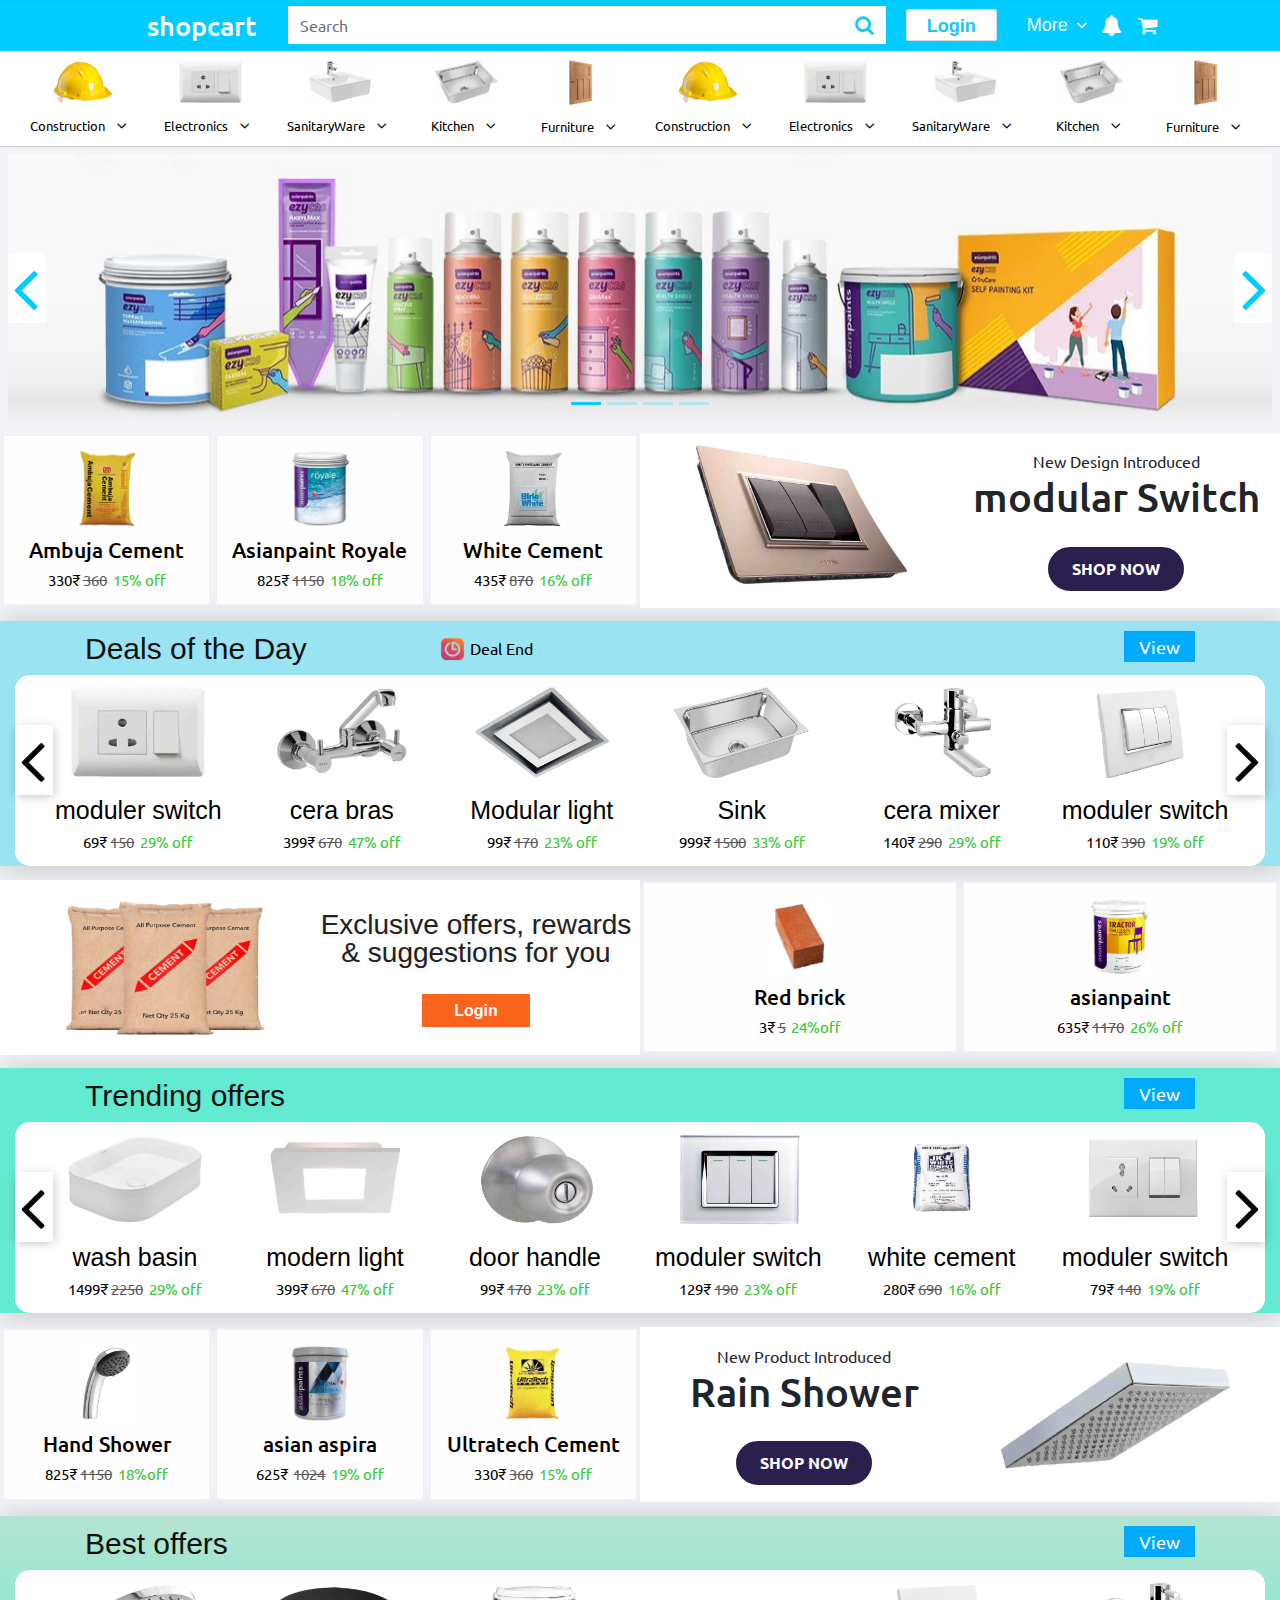
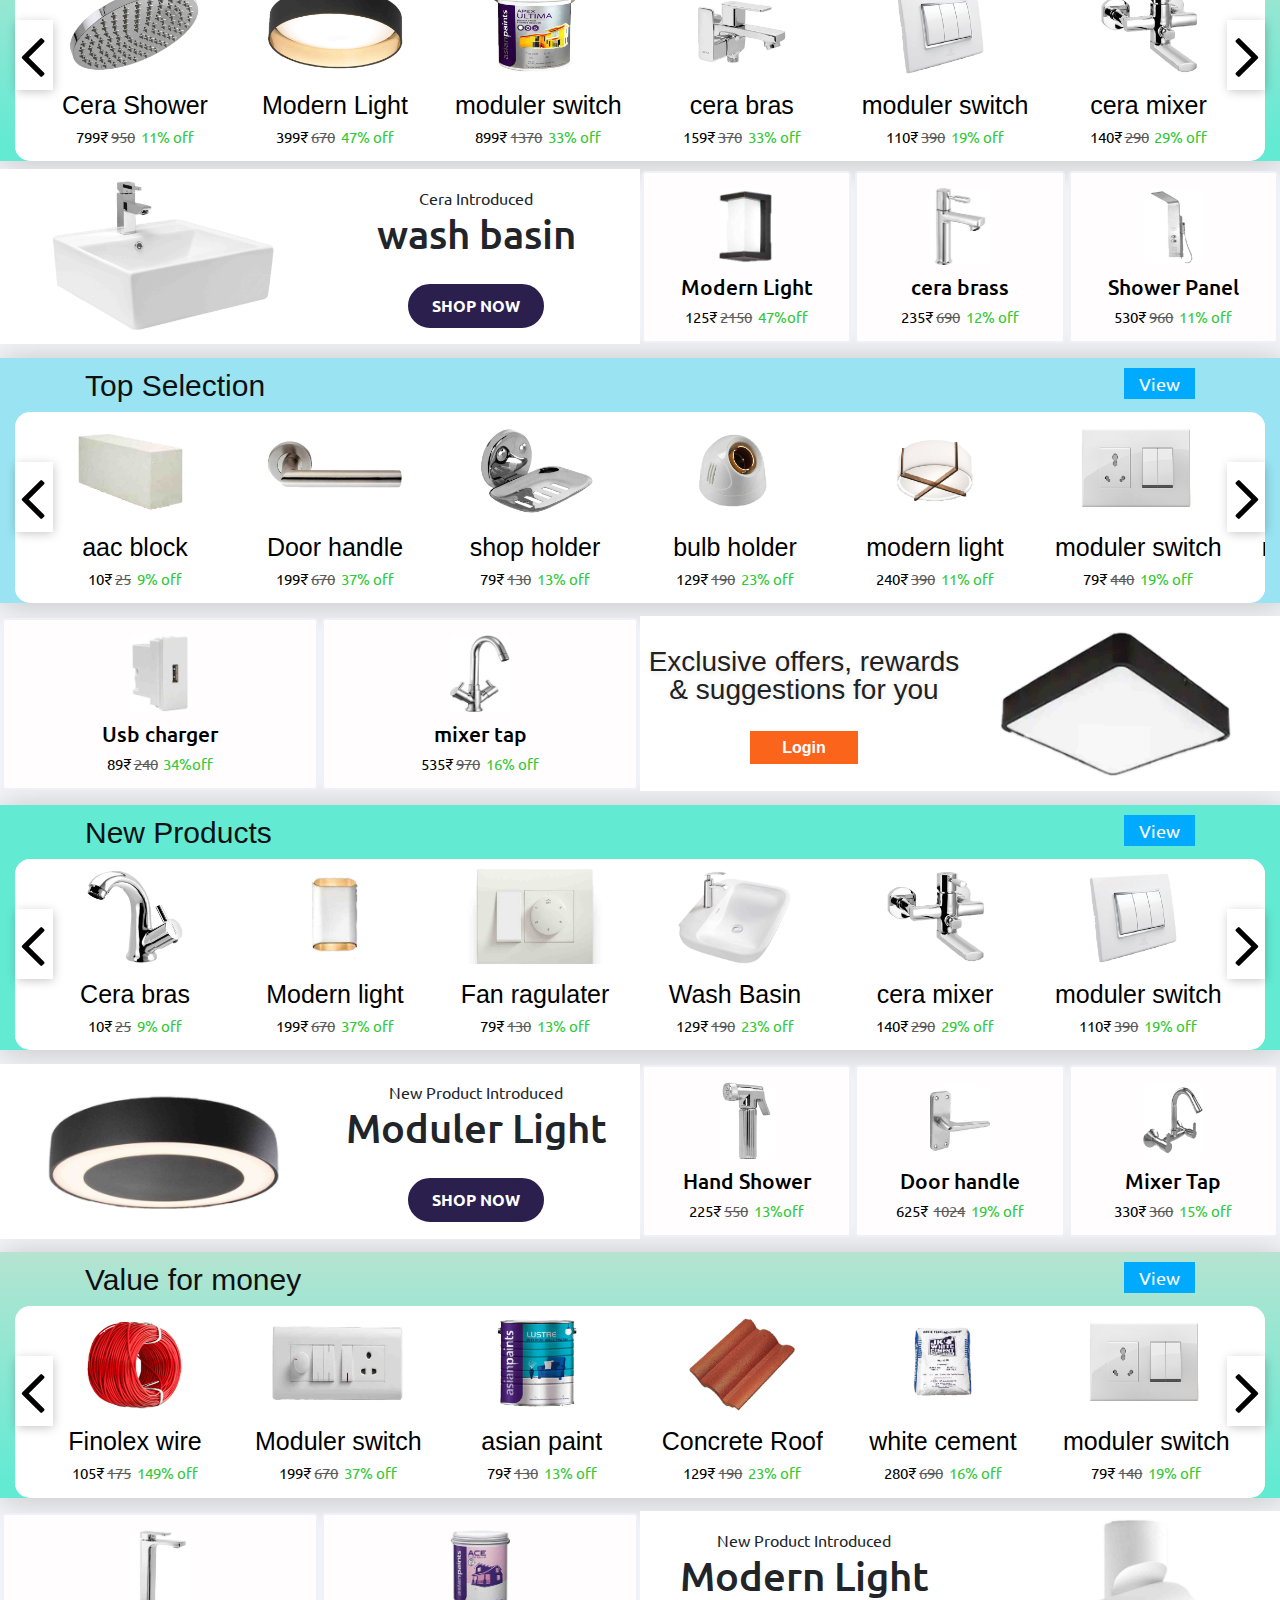
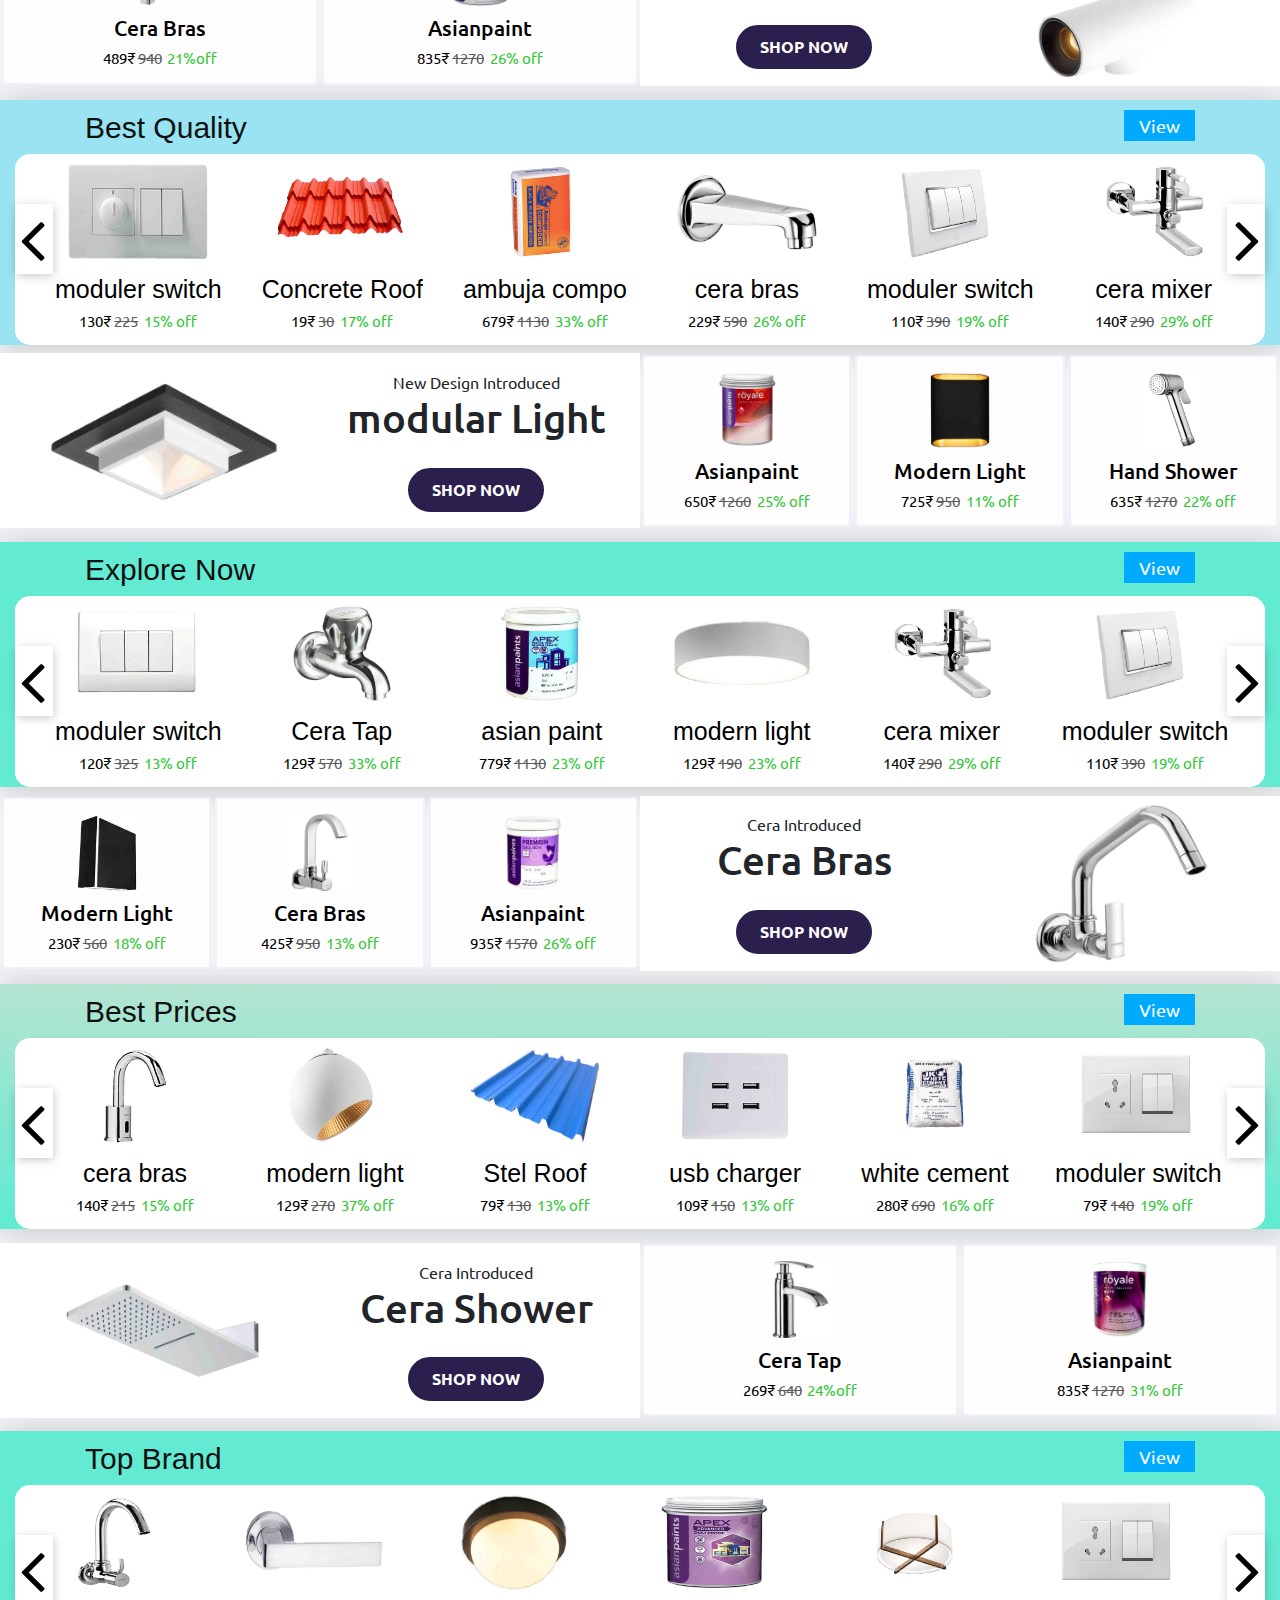
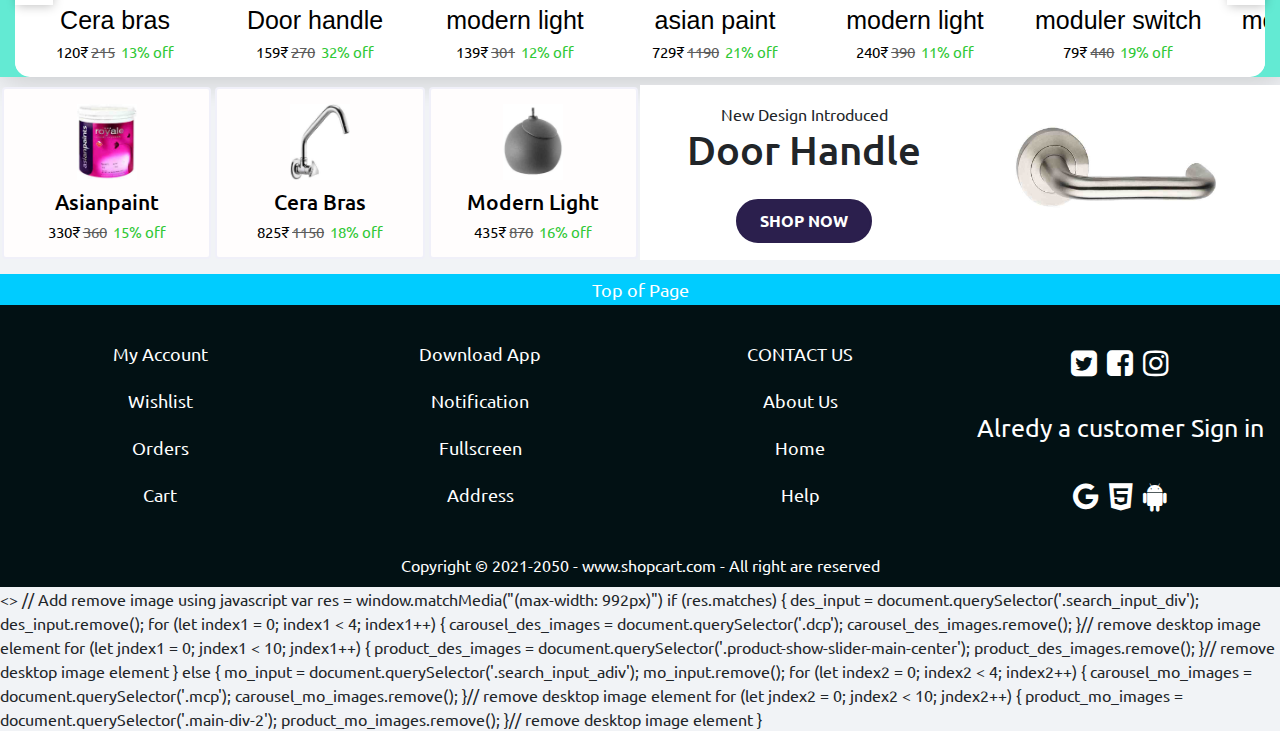
==== commit 44ce0bb9: "Update index.html" ====
--- a/index.html
+++ b/index.html
@@ -200,8 +200,8 @@
 
         <!--logo-->
 
-          <a class="navbar-brand" href="#">shopcart</a>
-        
+        <a class="navbar-brand" href="#">shopcart</a>
+
         <!--text-lowercase-->
 
         <!--icon start-->
@@ -421,6 +421,7 @@
       <input type="text" class="form-control comment-2 comment-3" id="myInputm" oninput="getsearchvaluem()"
         placeholder="Search" autocomplete="off" inputmode="search">
 
+
       <div class="can2">
 
         <svg focusable="false" onclick="clearsearchm()" xmlns="http://www.w3.org/2000/svg" width="34" height="34"
@@ -431,6 +432,45 @@
         </svg>
 
       </div>
+
+      <div class="voice_search_btn" onclick="open_voice_search_box()">
+        <svg aria-hidden="true" focusable="false" data-prefix="fas" data-icon="microphone"
+          class="svg-inline--fa fa-microphone fa-w-11" role="img" xmlns="http://www.w3.org/2000/svg"
+          viewBox="0 0 352 512">
+          <path fill="currentColor"
+            d="M176 352c53.02 0 96-42.98 96-96V96c0-53.02-42.98-96-96-96S80 42.98 80 96v160c0 53.02 42.98 96 96 96zm160-160h-16c-8.84 0-16 7.16-16 16v48c0 74.8-64.49 134.82-140.79 127.38C96.71 376.89 48 317.11 48 250.3V208c0-8.84-7.16-16-16-16H16c-8.84 0-16 7.16-16 16v40.16c0 89.64 63.97 169.55 152 181.69V464H96c-8.84 0-16 7.16-16 16v16c0 8.84 7.16 16 16 16h160c8.84 0 16-7.16 16-16v-16c0-8.84-7.16-16-16-16h-56v-33.77C285.71 418.47 352 344.9 352 256v-48c0-8.84-7.16-16-16-16z">
+          </path>
+        </svg>
+      </div>
+
+      <div class="voice_serch_main_box" onclick="close_voice_search_box()" id="voice_serch_main_box"></div>
+
+      <div class="voice_serch_sub_main_box" id="voice_serch_sub_box">
+
+        <div class="voice_serch_sub_box_close" onclick="close_voice_search_box()">
+          x
+        </div>
+
+        <div class="voice_serch_sub_box">
+
+          <div class="search_mice_info" id="search_mice_info"></div>
+
+          <div class="search_mice_btn" onclick="voice_search_start_stop()">
+            <div class="search_mice_main_btn">
+              <svg aria-hidden="true" focusable="false" data-prefix="fas" data-icon="microphone"
+                class="svg-inline--fa fa-microphone fa-w-11" role="img" xmlns="http://www.w3.org/2000/svg"
+                viewBox="0 0 352 512">
+                <path fill="currentColor"
+                  d="M176 352c53.02 0 96-42.98 96-96V96c0-53.02-42.98-96-96-96S80 42.98 80 96v160c0 53.02 42.98 96 96 96zm160-160h-16c-8.84 0-16 7.16-16 16v48c0 74.8-64.49 134.82-140.79 127.38C96.71 376.89 48 317.11 48 250.3V208c0-8.84-7.16-16-16-16H16c-8.84 0-16 7.16-16 16v40.16c0 89.64 63.97 169.55 152 181.69V464H96c-8.84 0-16 7.16-16 16v16c0 8.84 7.16 16 16 16h160c8.84 0 16-7.16 16-16v-16c0-8.84-7.16-16-16-16h-56v-33.77C285.71 418.47 352 344.9 352 256v-48c0-8.84-7.16-16-16-16z">
+                </path>
+              </svg>
+            </div>
+          </div>
+
+        </div>
+
+      </div>
+
 
     </div>
 
@@ -5967,6 +6007,7 @@
     <script src="js/all function.js"></script>
     <script src="js/suggestion.js"></script>
     <script src="js/side_menu.js"></script>
+    <script src="js/voice_search.js"></script>
 
     <script>
       const content = document.querySelector(".ecommerce_main_box_container");
@@ -5986,7 +6027,7 @@
     </script>
 
 
-    <script>
+    <>
 
 
       // Add remove image using javascript
@@ -6027,7 +6068,7 @@
 
 
 
-    </script>
+    </>
 
 
     <script src="https://code.jquery.com/jquery-3.2.1.slim.min.js"
--- a/css/search_product_suggestion.css
+++ b/css/search_product_suggestion.css
@@ -1,225 +1,223 @@
-*{
-    margin: 0;
-    padding: 0;
-    box-sizing: border-box;
-    font-family: 'Ubuntu', sans-serif;
-    
-}
-
-body{
-    background-color:#f1f3f6;
-    min-width: 230px;
-    margin: auto;
-    position: relative;
-    user-select: none;
-}
-
-html{
-    scroll-behavior: smooth;
-}
-
-::-webkit-scrollbar {
+
+.search_page_main{
     display: none;
 }
-/*----search_main section start---*/
-.search_page_main{
-    width: 100%;
+
+@media(max-width:992px){
+    .search_page_main{
+        width: 100%;
+        height: 100vh;
+        position: fixed;
+        top: 0;
+        right: 0;
+        left: 0;
+        background-color:#f1f3f6;
+        z-index: 9999999;        
+    }
+    
+    .main_search_bar_div{
+        display: flex;
+        /*padding: 7px 0px;*/
+        background-color: #fff;
+        height: 52px;
+        border-bottom: 1px solid #eaeaea;
+    }
+    
+    /*----search_main section end---*/
+    
+    /*----back_page_btn section start---*/
+    .back_page_btn{
+        margin-left: 8px;
+        margin-right: 6px;
+        width: 23px;
+        overflow: hidden;
+        height: 52px!important;
+    }
+    .back_page_btn svg{
+        margin:15px 0px;
+    }
+    /*----back_page_btn section end---*/
+    
+    /*----search_input section start---*/
+    
+    input {
+        border: 1px solid transparent;
+        background-color: #f1f1f1;
+        padding: 10px;
+    }
+    
+    input[type=submit] {
+        background-color: DodgerBlue;
+        color: #fff;
+    }
+    
+    input:focus{
+        outline: none;
+        box-shadow:none!important;
+    }
+    
+    input[type=text] {
+          background-color: #fff;
+          width: 100%;
+          /*font-family: Roboto,Helvetica,Arial,sans-serif;*/
+          font-family: Roboto,Arial,sans-serif!important;
+    }
+    
+    .comment-3::placeholder{
+        color: #c9c9c4!important;
+        opacity: 0.8!important;
+        font-size: 18px!important;
+        font-family: Roboto,Arial,sans-serif!important;
+    }
+    .comment-3::-ms-input-placeholder{
+        color: #c9c9c4!important;
+        font-family: Roboto,Arial,sans-serif!important;
+    }
+    .comment-3::-ms-input-placeholder{
+        color: #c9c9c4!important;
+        font-family: Roboto,Arial,sans-serif!important;
+    }
+    .can2 svg{
+        position: absolute;
+        right: 18px;
+        top: 10px;
+        background-color: white!important;
+    }
+    
+    .can2{
+        z-index: 999999;
+        display: none;
+        fill: currentColor;  
+        color: #cac9c9!important;
+        height: inherit!important;
+    
+    }
+    .can2.open{
+        display:block!important;
+    }
+    .can2:hover{
+        color: #0202025b!important;
+    }
+    .comment-2{
+        border-right: 0px solid;
+        border-radius: 0px!important;
+        border:none;
+        z-index: 99999!important;
+        background: white!important;
+    }
+
+    .comment-3{
+        height: 51px!important;
+    }
+    
+    /*----search_input section end---*/
+    
+    /*----auto complete section start---*/
+    .autocomplete {
+        position: relative;
+        display: inline-block;
+    }
+    
+    .autocomplete-items {
+        position: absolute;
+        border-bottom: none;
+        border-top: none;
+        z-index: 9999;
+        background-color: #f1f3f6;
+        left: 0;
+        right: 0;
+        top: 54px;
+        min-height: 86vh;
+        overflow: auto;
+        box-shadow: 0px 0px 0px 0px rgb(0 0 0 / 0%)!important;
+    }
+    
+    .autocomplete-items div {
+        padding: 10px;
+        cursor: pointer;
+        background-color: #fff;
+        font-size: 17px!important;
+        font-family: Roboto,Arial,sans-serif!important;
+    }
+    .autocomplete-items div:hover {
+        /*when hovering an item:*/
+        background-color: #f7f7f7;
+    }
+    
+    .autocomplete-items div i{
+        margin-right: 12px;
+        color:#cac9c9;
+        font-size: inherit!important;
+    }
+    
+    .autocomplete-active {
+        /*when navigating through the items using the arrow keys:*/
+        background-color: DodgerBlue !important;
+        color: #ffffff;
+    }
+      
+    /*----auto complete section end---*/
+    
+    /*----discover more section start---*/
+    
+    .discover_more_with_us{
+        background: #fff;
+        margin-top: 4px;
+        box-shadow: 0 1px 1.5px rgb(0 0 0 / 12%);
+        border-top: 1px solid #eaeaea;
+    }
+    
+    .discover_more_label{
+        padding-top: 14px;
+        padding-left: 16px;
+        line-height: 14px;
+        font-size: 13px;
+        color: rgba(33,33,33,.87059);
+        white-space: nowrap;
+        width: 200px;
+        text-overflow: ellipsis;
+        font-family: Roboto,Helvetica,Arial,sans-serif;
+    }
+    
+    .discover_more_slide_main{
+        width: 100%;
+        white-space: nowrap;
+        padding: 12px 0 16px 16px;
+        overflow-x: auto;
+    }
+
+    .discover_more_slide_main::-webkit-scrollbar {
+        display: none;
+    }
+    
+    .discover_more_element{
+        margin-right: 8px;
+        display: flex;
+    }
+    
+    .discover_element_ended{
+        padding-right: 20px!important;
+    }
+    
+    .discover_element_sub_main{
+        margin-right: 10px;
+        display: block;
+    }
+    
+    .discover_element_sub_main:hover{
+        color: #00ccff;
+        text-decoration: none;
+    }
+    
+    .discover_element_main{
+        padding: 2px 12px;
+        color: #00ccff;
+        border-radius: 5px;
+        border: 1px solid #eaeaea;
+        font-size: 12px;
+        width:fit-content;
+        white-space: nowrap;
+        font-family: Roboto Medium,Roboto-Medium,Droid Sans,HelveticaNeue-Medium,Helvetica Neue Medium,sans-serif-medium;
+    }
+    /*----discover more section end---*/
 }
-
-.main_search_bar_div{
-    display: flex;
-    /*padding: 7px 0px;*/
-    background-color: #fff;
-    height: 52px;
-    border-bottom: 1px solid #eaeaea;
-    
-}
-
-/*----search_main section end---*/
-
-/*----back_page_btn section start---*/
-.back_page_btn{
-    margin-left: 8px;
-    margin-right: 6px;
-    width: 23px;
-    overflow: hidden;
-    height: 52px!important;
-}
-.back_page_btn svg{
-    margin:15px 0px;
-}
-/*----back_page_btn section end---*/
-
-/*----search_input section start---*/
-
-input {
-    border: 1px solid transparent;
-    background-color: #f1f1f1;
-    padding: 10px;
-    font-size: 18px!important;
-}
-
-input[type=submit] {
-    background-color: DodgerBlue;
-    color: #fff;
-}
-
-input:focus{
-    outline: none;
-    box-shadow:none!important;
-}
-
-input[type=text] {
-      background-color: #fff;
-      width: 100%;
-      /*font-family: Roboto,Helvetica,Arial,sans-serif;*/
-      font-family: Roboto,Arial,sans-serif!important;
-}
-
-::placeholder{
-    color: #c9c9c4!important;
-    opacity: 1!important;
-    font-family: Roboto,Arial,sans-serif!important;
-}
-::-ms-input-placeholder{
-    color: #c9c9c4!important;
-    font-family: Roboto,Arial,sans-serif!important;
-}
-::-ms-input-placeholder{
-    color: #c9c9c4!important;
-    font-family: Roboto,Arial,sans-serif!important;
-}
-.can1 svg{
-    position: absolute;
-    right: 18px;
-    top: 10px;
-    background-color: white!important;
-}
-
-.can1{
-    z-index: 999999;
-    display: none;
-    fill: currentColor;  
-    color: #cac9c9!important;
-    height: inherit!important;
-
-}
-.can1.open{
-    display:block!important;
-}
-.can1:hover{
-    color: #0202025b!important;
-}
-.comment-2{
-    border-right: 0px solid;
-    border-radius: 0px!important;
-    border:none;
-    z-index: 99999!important;
-    background: white!important;
-    height:51px!important;
-}
-
-/*----search_input section end---*/
-
-/*----auto complete section start---*/
-.autocomplete {
-    position: relative;
-    display: inline-block;
-}
-
-.autocomplete-items {
-    position: absolute;
-    border-bottom: none;
-    border-top: none;
-    z-index: 9999;
-    background-color: #f1f3f6;
-    left: 0;
-    right: 0;
-    top: 54px;
-    min-height: 86vh;
-}
-
-.autocomplete-items div {
-    padding: 10px;
-    cursor: pointer;
-    background-color: #fff;
-    font-size: 17px!important;
-    font-family: Roboto,Arial,sans-serif!important;
-}
-.autocomplete-items div:hover {
-    /*when hovering an item:*/
-    background-color: #f7f7f7;
-}
-
-.autocomplete-items div i{
-    margin-right: 12px;
-    color:#cac9c9;
-    font-size: inherit!important;
-}
-
-.autocomplete-active {
-    /*when navigating through the items using the arrow keys:*/
-    background-color: DodgerBlue !important;
-    color: #ffffff;
-}
-  
-/*----auto complete section end---*/
-
-/*----discover more section start---*/
-
-.discover_more_with_us{
-    background: #fff;
-    margin-top: 4px;
-    box-shadow: 0 1px 1.5px rgb(0 0 0 / 12%);
-    border-top: 1px solid #eaeaea;
-}
-
-.discover_more_label{
-    padding-top: 14px;
-    padding-left: 16px;
-    line-height: 14px;
-    font-size: 13px;
-    color: rgba(33,33,33,.87059);
-    white-space: nowrap;
-    width: 200px;
-    text-overflow: ellipsis;
-    font-family: Roboto,Helvetica,Arial,sans-serif;
-}
-
-.discover_more_slide_main{
-    width: 100%;
-    white-space: nowrap;
-    padding: 12px 0 16px 16px;
-    overflow-x: auto;
-}
-
-.discover_more_element{
-    margin-right: 8px;
-    display: flex;
-}
-
-.discover_element_ended{
-    padding-right: 20px!important;
-}
-
-.discover_element_sub_main{
-    margin-right: 10px;
-    display: block;
-}
-
-.discover_element_sub_main:hover{
-    color: #00ccff;
-    text-decoration: none;
-}
-
-.discover_element_main{
-    padding: 2px 12px;
-    color: #00ccff;
-    border-radius: 15px;
-    border: 1px solid #eaeaea;
-    font-size: 12px;
-    width:fit-content;
-    white-space: nowrap;
-    font-family: Roboto Medium,Roboto-Medium,Droid Sans,HelveticaNeue-Medium,Helvetica Neue Medium,sans-serif-medium;
-}
-/*----discover more section end---*/
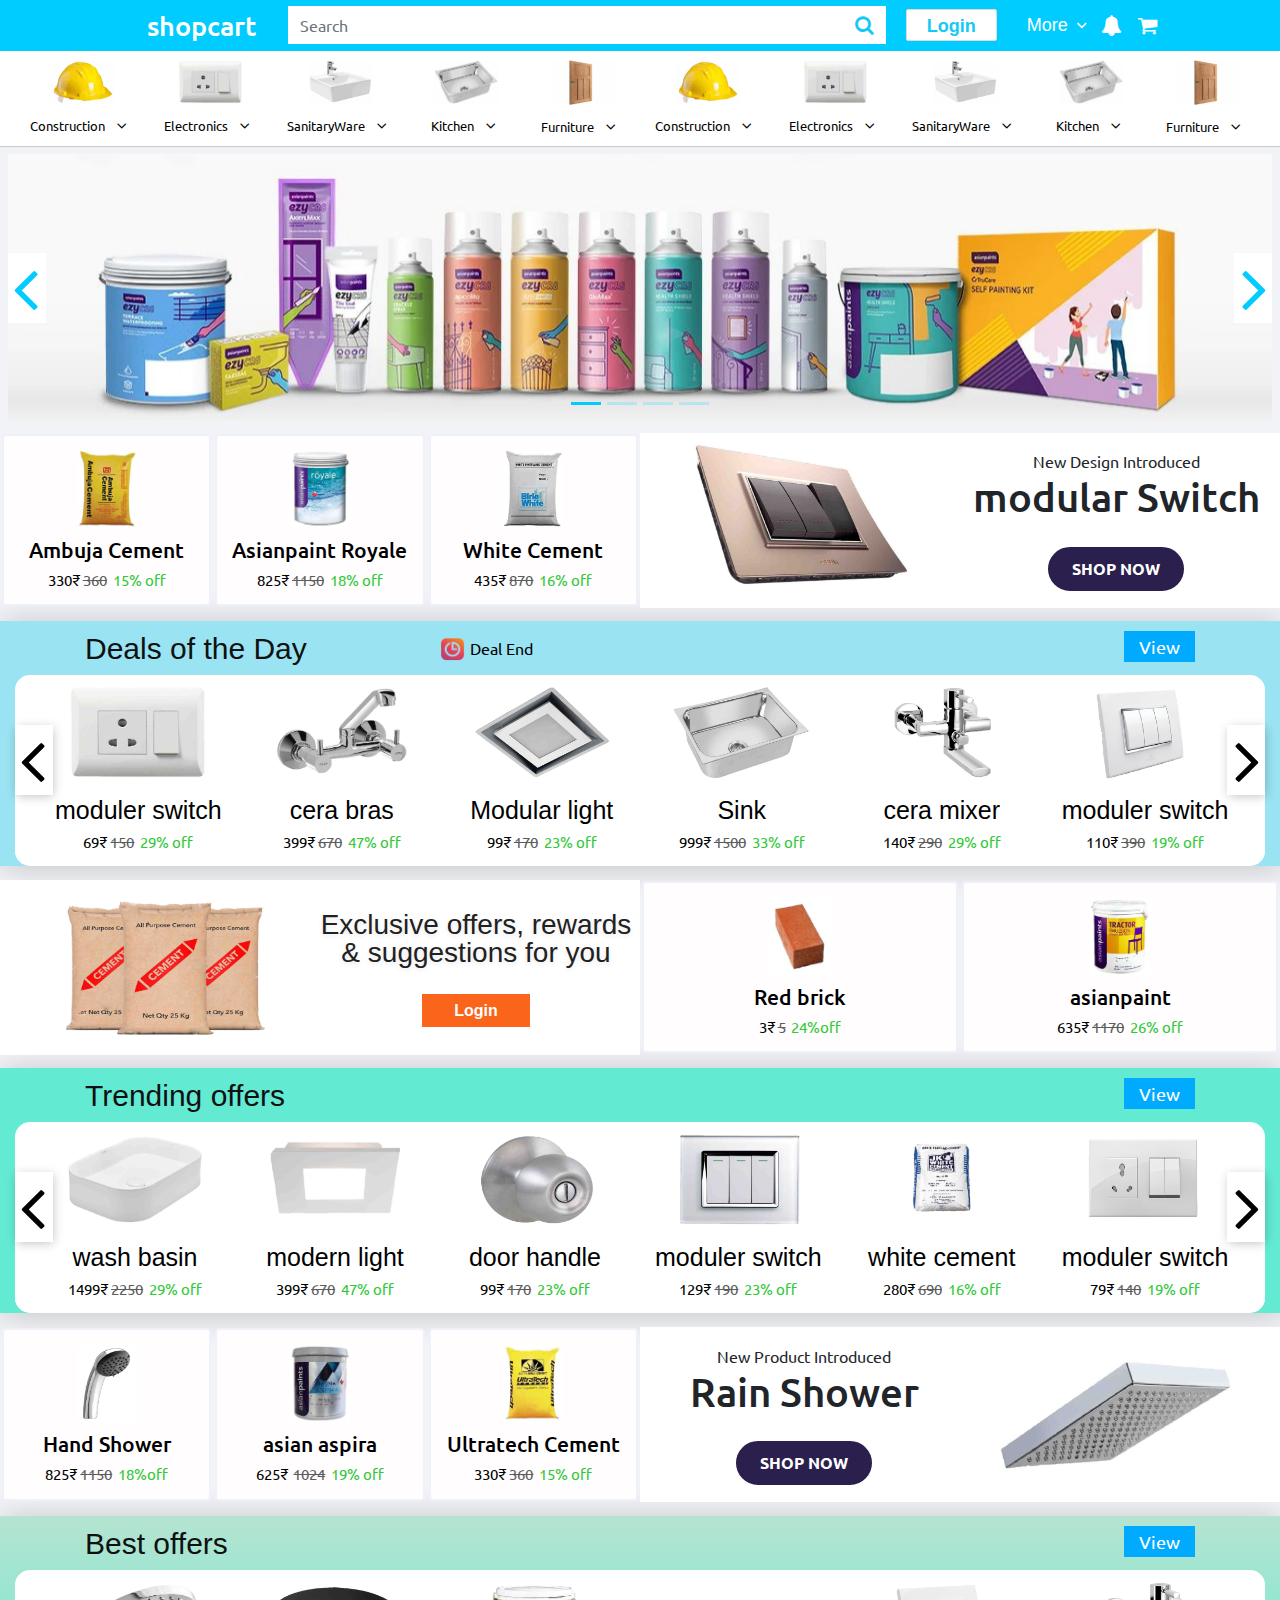
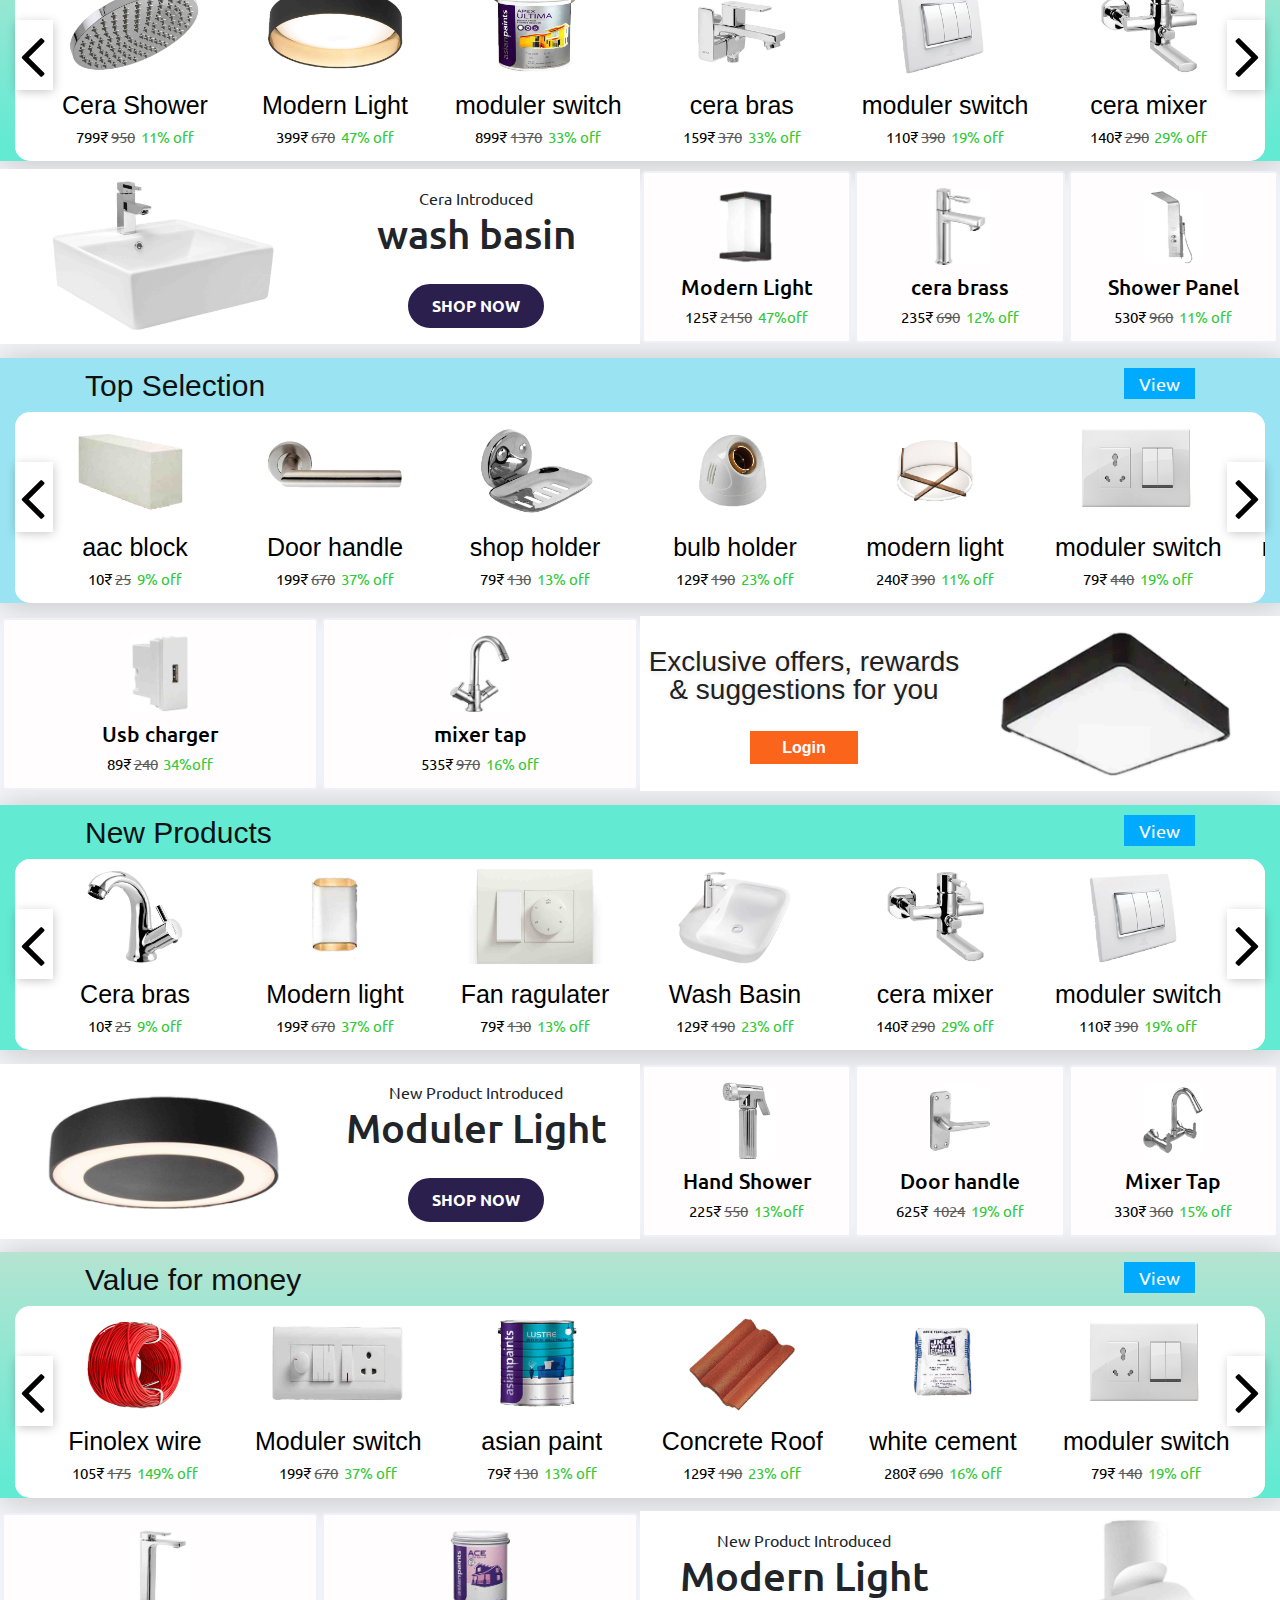
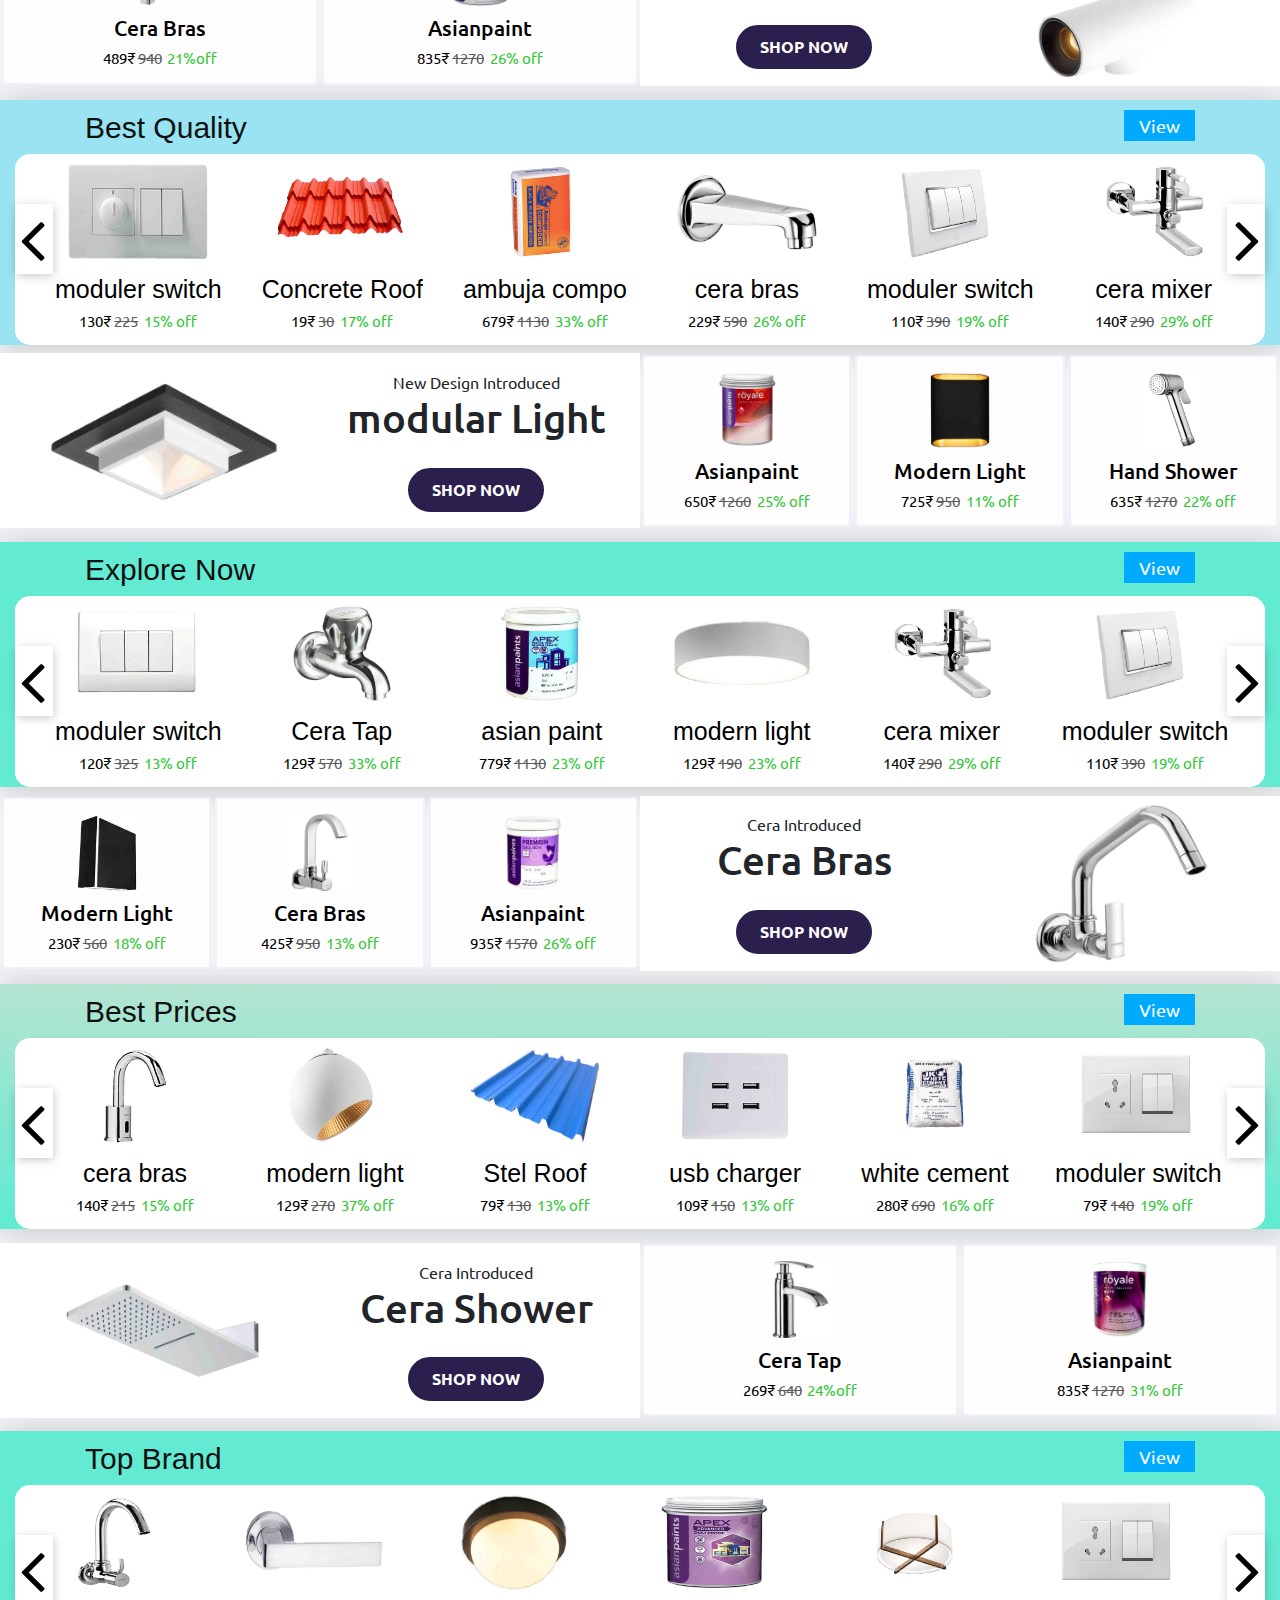
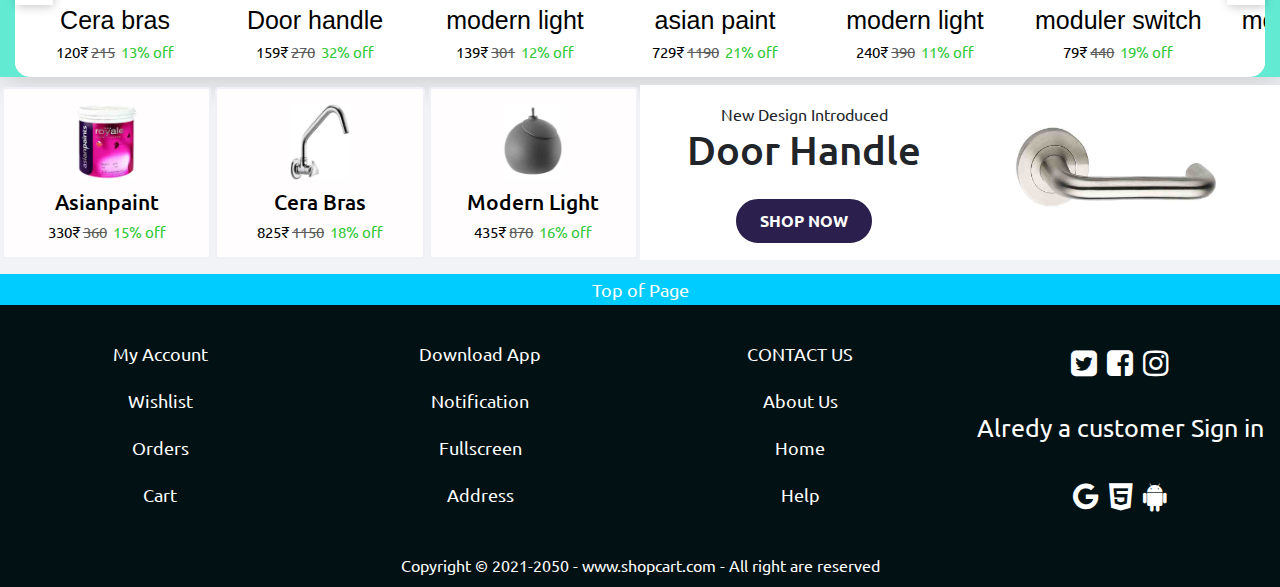
==== commit 4ebe30bb: "Update index.html" ====
--- a/index.html
+++ b/index.html
@@ -6027,7 +6027,7 @@
     </script>
 
 
-    <>
+    <script>
 
 
       // Add remove image using javascript
@@ -6068,7 +6068,7 @@
 
 
 
-    </>
+    </script>
 
 
     <script src="https://code.jquery.com/jquery-3.2.1.slim.min.js"
--- a/css/search_product_suggestion.css
+++ b/css/search_product_suggestion.css
@@ -79,7 +79,7 @@
     }
     .can2 svg{
         position: absolute;
-        right: 18px;
+        right: 10px;
         top: 10px;
         background-color: white!important;
     }
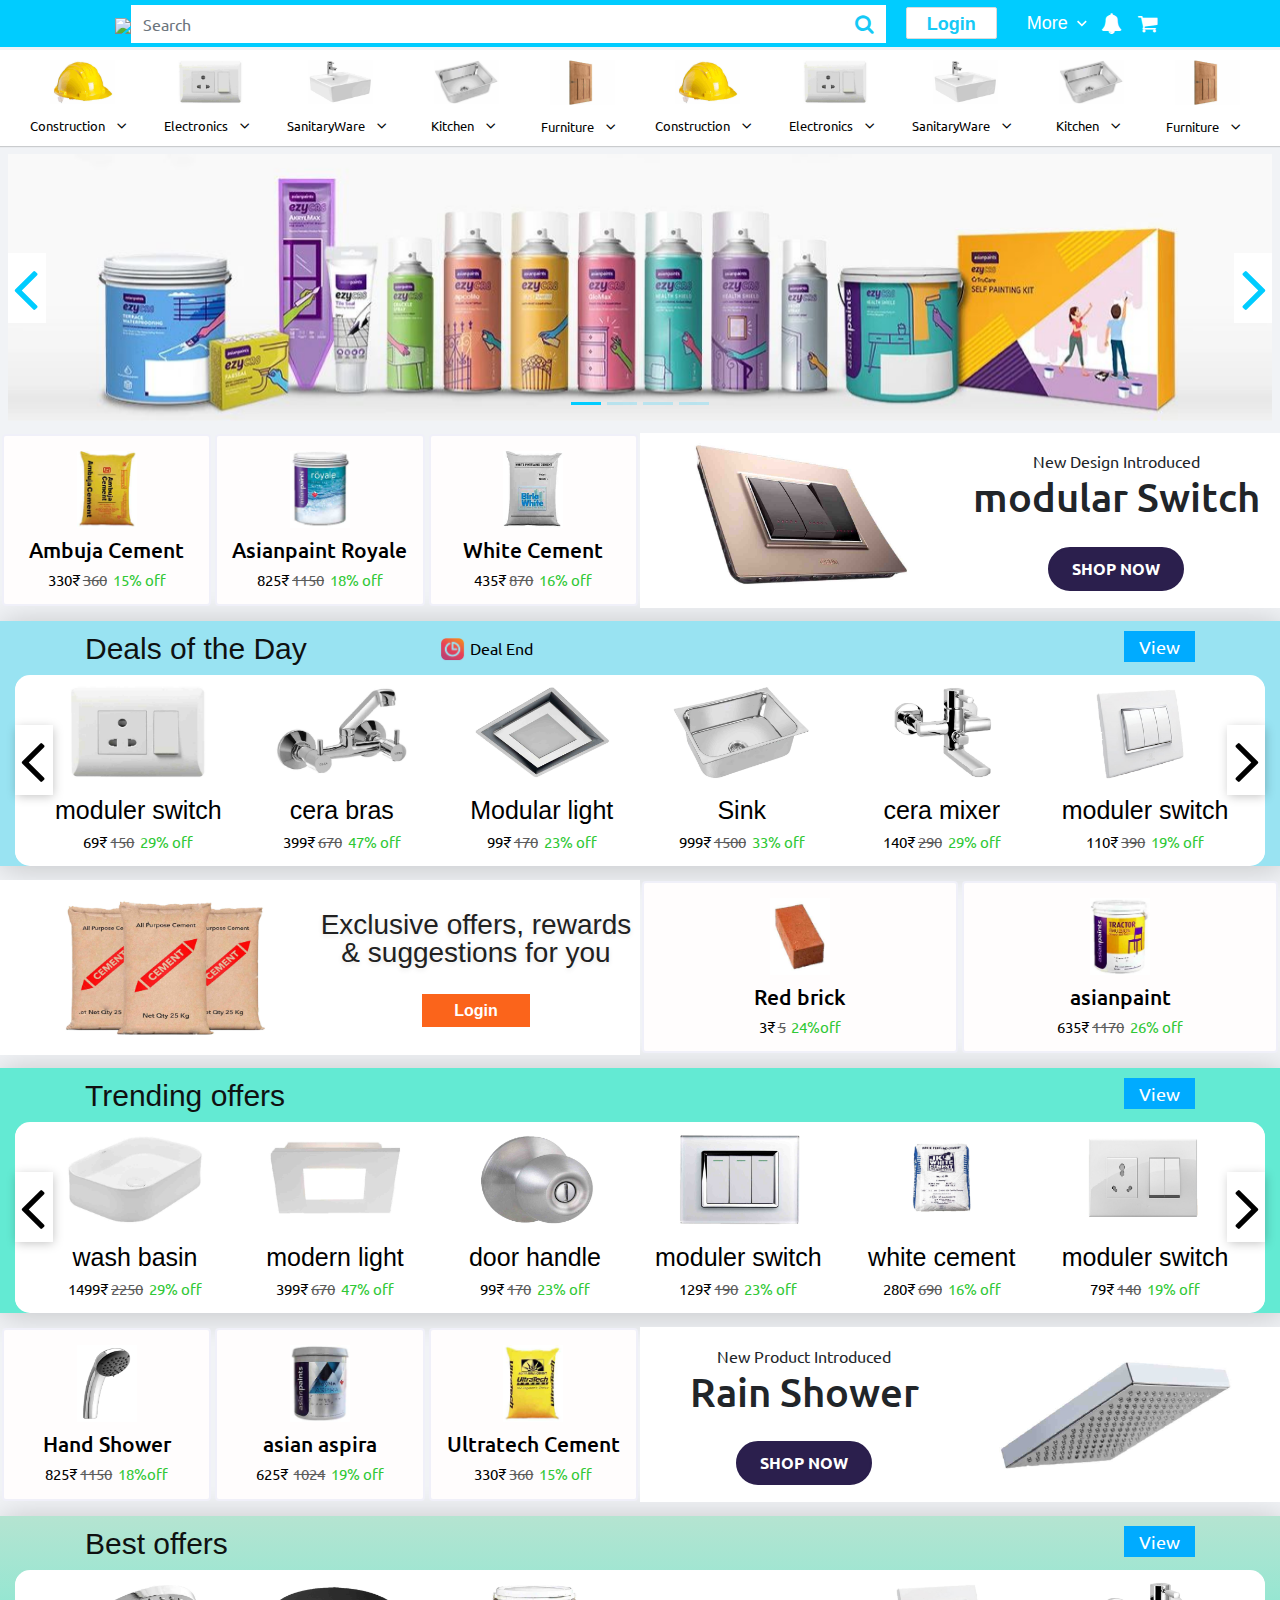
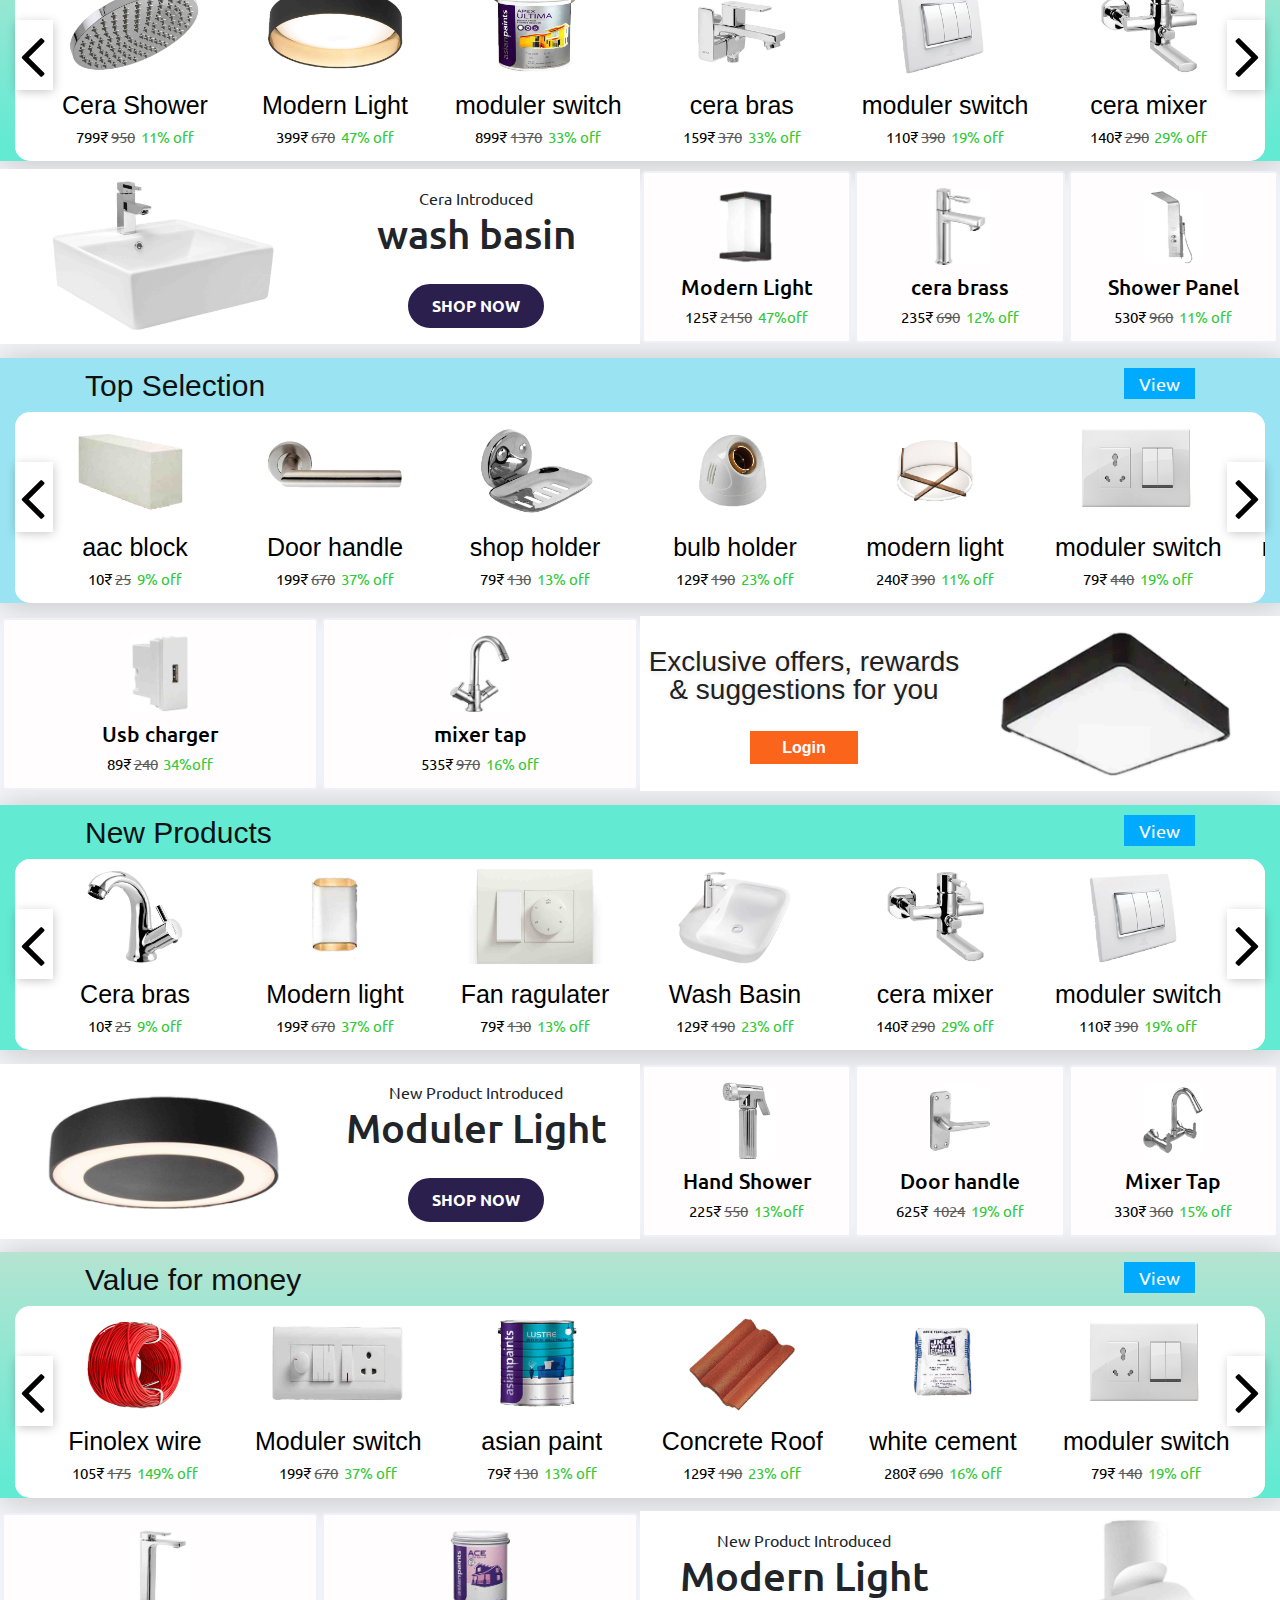
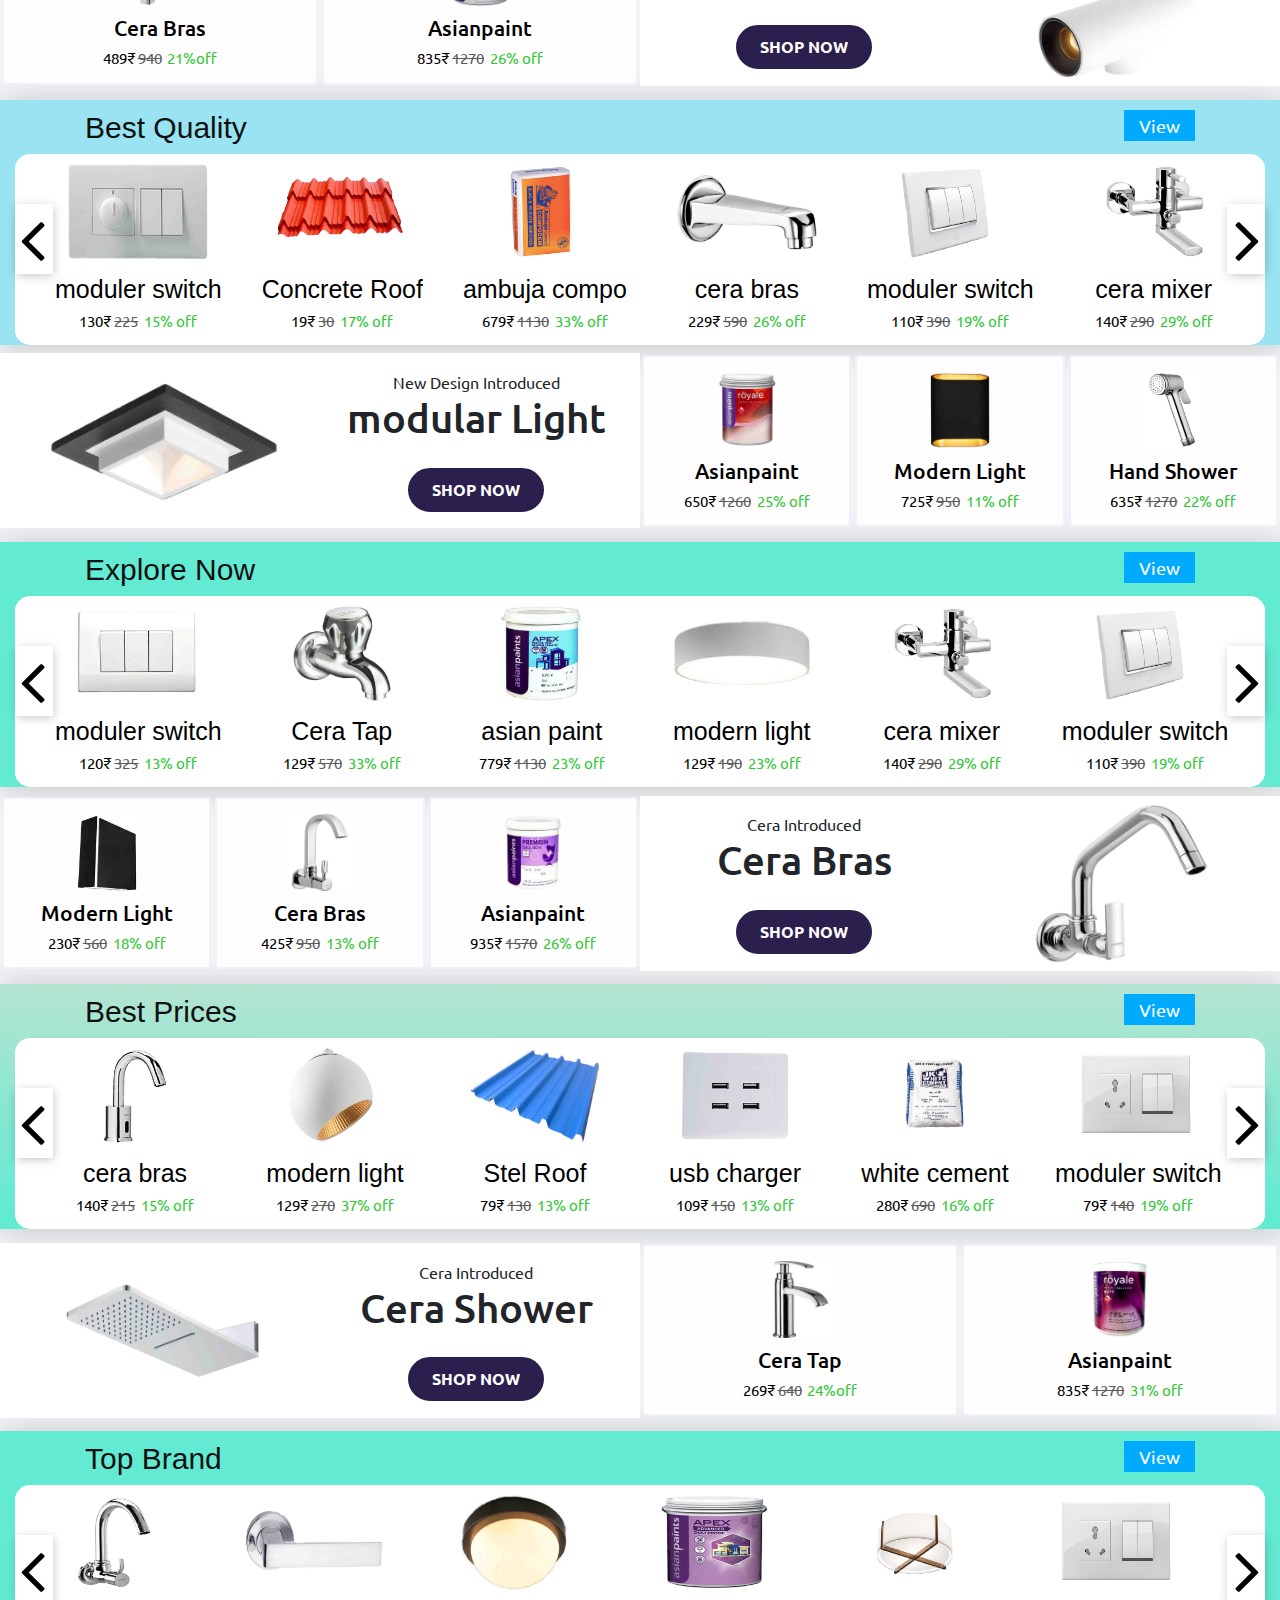
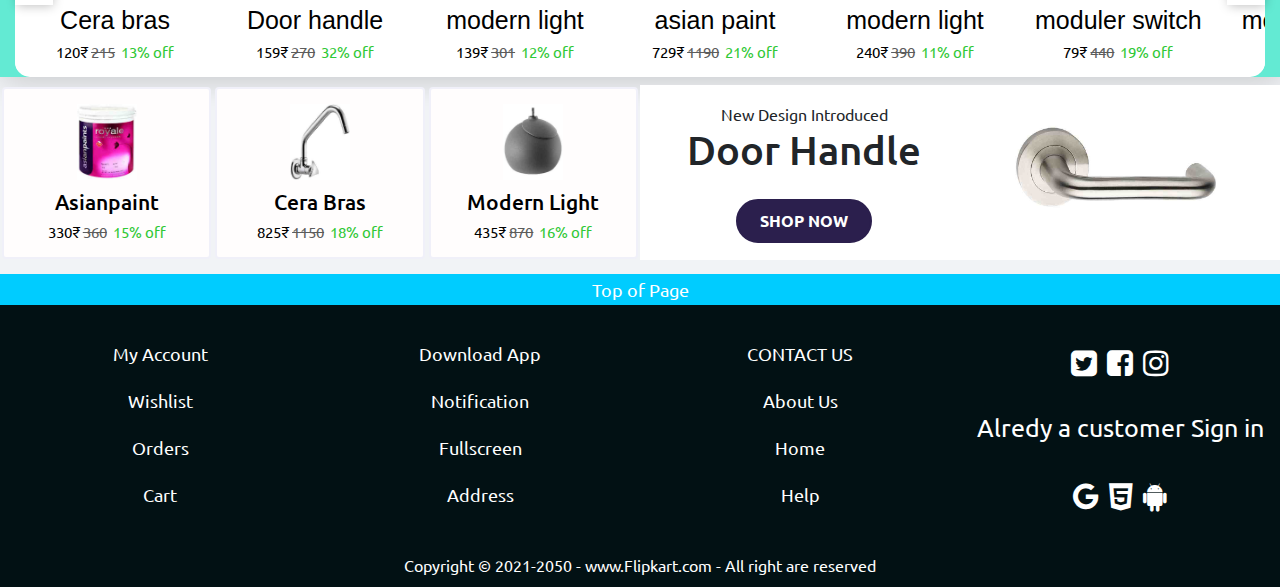
==== commit ad3b37e2: "Update index.html" ====
--- a/index.html
+++ b/index.html
@@ -32,6 +32,7 @@
   <link rel="stylesheet" href="css\phone.css">
   <link rel="stylesheet" href="css\style.css">
   <link rel="stylesheet" href="css/search_product_suggestion.css">
+  <link rel="stylesheet" href="css/touch-sideswipe.css">
 
   <title>openshop | india's largest construction raw material e-commerce site</title>
   <!-- page icon-->
@@ -58,121 +59,122 @@
 
     </div>
 
-    <div class="header" id="topheader">
-      <nav class="">
-        <div class="slide" id="slide_box">
-
-          <div class="l-navbar">
-
-
-            <div class="nav-item2">
-              <a href="" class="d-flex">
-                <div class="userimage">
-                  <yt-img-shadow id="avatar" width="48" class="style-scope ytd-rich-grid-media no-transition"
-                    style="background-color: white;" loaded="">
-                    <!--css-build:shady--><img id="img" class="style-scope yt-img-shadow" alt="" width="48"
-                      src="images/User image/user_p.jpg">
-                  </yt-img-shadow>
-                </div>
-                <p href="#" color="white!important">Login & Signup</p>
-                <!--<p href="#">user name</p>-->
-              </a>
-            </div>
-
-            <ul class="l-navbar-2">
-              <li class="nav-item1">
-                <a href="">
-                  <p class="dropdown-item" href="#"><i class="fa fa-home"></i>Home</p>
-                </a>
-                <a href="#">
-                  <p class="dropdown-item" href="#"><i class="fa fa-user-circle"></i>My Account</p>
-                </a>
-                <a href="#">
-                  <p class="dropdown-item" href="#"><i class="fa fa-archive"></i>Orders</p>
-                </a>
-                <a href="#">
-                  <p class="dropdown-item" href="#"><i class="fa fa-heart"></i>Wishlist</p>
-                </a>
-                <a href="#">
-                  <p class="dropdown-item" href="#"><i class="fa fa-shopping-cart"></i>Cart</p>
-                </a>
-                <a href="#">
-                  <div class="hr1">
-                    <hr>
-                  </div>
-              </li>
-
-              <li class="nav-item1">
-                <p class="explore-m">Explore</p>
-                <a href="#">
-                  <p class="dropdown-item" href="#">Best Offers</p>
-                </a>
-
-                <a href="#">
-                  <p class="dropdown-item" href="#">Today's Deals</p>
-                </a>
-
-                <a href="#">
-                  <p class="dropdown-item" href="#">All Categories</p>
-                </a>
-
-                <a href="#">
-                  <p class="dropdown-item" href="#">Top Categories</p>
-                </a>
-
-                <div class="hr1">
-                  <hr>
-                </div>
-              </li>
-
-              <li class="nav-item1">
-                <!-- full screen button -->
-                <a href="#" onclick="openfullscreen()">
-                  <p class="dropdown-item full_screen" href="#"><i class="bi bi-fullscreen"
-                      aria-hidden="true"></i>Fullscreen</p>
-                </a>
-
-                <!-- close screen button -->
-
-                <a href="#" onclick="closefullscreen()">
-                  <p class="dropdown-item close_screen" href="#"><i class="bi bi-fullscreen-exit"
-                      aria-hidden="true"></i>Exitfullscreen</p>
-                </a>
-
-                <a href="#">
-                  <p class="dropdown-item" href="#"><i class="fa fa-bell" aria-hidden="true"></i>Notification</p>
-                </a>
-                <a href="#">
-                  <p class="dropdown-item" href="#"><i class="fa fa-map" aria-hidden="true"></i>Select your address</p>
-                </a>
-                <div class="hr1">
-                  <hr>
-                </div>
-              </li>
-
-              <li class="nav-item1">
-                <a href="#">
-                  <p class="dropdown-item" href="#"><i class="fa fa-question" aria-hidden="true"></i>24 x 7 Customer
-                    Care
-                  </p>
-                </a>
-                <a href="#">
-                  <p class="dropdown-item" href="#"><i class="fa fa-users" aria-hidden="true"></i>About Us</p>
-                </a>
-
-                <div class="hr1">
-                  <hr>
-                </div>
-                <a href="">
-                  <p class="dropdown-item" href="#"><i class="fa fa-user-circle"></i>Log Out</p>
-                </a>
-                <br>
-              </li>
-            </ul>
-
-          </div>
-      </nav>
+    <!-- side menu navbar start -->
+    <div id="touchSideSwipe" class="touch-side-swipe">
+
+      <div class="l-navbar">
+        <div class="nav-item2">
+          <a href="" class="d-flex">
+            <div class="userimage">
+              <yt-img-shadow id="avatar" width="48" class="style-scope ytd-rich-grid-media no-transition"
+                style="background-color: white;" loaded="">
+                <!--css-build:shady--><img id="img" class="style-scope yt-img-shadow" alt="" width="48"
+                  src="images/User image/user_p.jpg">
+              </yt-img-shadow>
+            </div>
+            <p href="#" color="white!important">Login & Signup</p>
+            <!--<p href="#">user name</p>-->
+          </a>
+        </div>
+
+        <ul class="l-navbar-2">
+          <li class="nav-item1">
+            <a href="">
+              <p class="dropdown-item" href="#"><i class="fa fa-home"></i>Home</p>
+            </a>
+            <a href="#">
+              <p class="dropdown-item" href="#"><i class="fa fa-user-circle"></i>My Account</p>
+            </a>
+            <a href="#">
+              <p class="dropdown-item" href="#"><i class="fa fa-archive"></i>Orders</p>
+            </a>
+            <a href="#">
+              <p class="dropdown-item" href="#"><i class="fa fa-heart"></i>Wishlist</p>
+            </a>
+            <a href="#">
+              <p class="dropdown-item" href="#"><i class="fa fa-shopping-cart"></i>Cart</p>
+            </a>
+            <a href="#">
+              <div class="hr1">
+                <hr>
+              </div>
+          </li>
+
+          <li class="nav-item1">
+            <p class="explore-m">Explore</p>
+            <a href="#">
+              <p class="dropdown-item" href="#">Best Offers</p>
+            </a>
+
+            <a href="#">
+              <p class="dropdown-item" href="#">Today's Deals</p>
+            </a>
+
+            <a href="#">
+              <p class="dropdown-item" href="#">All Categories</p>
+            </a>
+
+            <a href="#">
+              <p class="dropdown-item" href="#">Top Categories</p>
+            </a>
+
+            <div class="hr1">
+              <hr>
+            </div>
+          </li>
+
+          <li class="nav-item1">
+            <!-- full screen button -->
+            <a href="#" onclick="openfullscreen()">
+              <p class="dropdown-item full_screen" href="#"><i class="bi bi-fullscreen"
+                  aria-hidden="true"></i>Fullscreen</p>
+            </a>
+
+            <!-- close screen button -->
+
+            <a href="#" onclick="closefullscreen()">
+              <p class="dropdown-item close_screen" href="#"><i class="bi bi-fullscreen-exit"
+                  aria-hidden="true"></i>Exitfullscreen</p>
+            </a>
+
+            <a href="#">
+              <p class="dropdown-item" href="#"><i class="fa fa-bell" aria-hidden="true"></i>Notification</p>
+            </a>
+            <a href="#">
+              <p class="dropdown-item" href="#"><i class="fa fa-map" aria-hidden="true"></i>Select your address</p>
+            </a>
+            <div class="hr1">
+              <hr>
+            </div>
+          </li>
+
+          <li class="nav-item1">
+            <a href="#">
+              <p class="dropdown-item" href="#"><i class="fa fa-question" aria-hidden="true"></i>24 x 7 Customer
+                Care
+              </p>
+            </a>
+            <a href="#">
+              <p class="dropdown-item" href="#"><i class="fa fa-users" aria-hidden="true"></i>About Us</p>
+            </a>
+
+            <div class="hr1">
+              <hr>
+            </div>
+            <a href="">
+              <p class="dropdown-item" href="#"><i class="fa fa-user-circle"></i>Log Out</p>
+            </a>
+            <br>
+          </li>
+        </ul>
+
+      </div>
+
     </div>
+
+    <!-- side menu navbar start -->
+
+
     <!--side navbar end-->
 
     <!--main navbar start-->
@@ -200,7 +202,12 @@
 
         <!--logo-->
 
-        <a class="navbar-brand" href="#">shopcart</a>
+        <!--<a class="navbar-brand" href="#">shopcart</a>-->
+
+        <div class="nav_brand_box2">
+          <!--<a class="navbar-brand" href="#">shopcart</a>-->
+          <img src="images/icons/fk-explorePlus-c5de64.png">
+        </div>
 
         <!--text-lowercase-->
 
@@ -380,7 +387,8 @@
       </div>
       <!--logo-->
       <div class="nav_brand_box">
-        <a class="navbar-brand" href="#">shopcart</a>
+        <!--<a class="navbar-brand" href="#">shopcart</a>-->
+        <img src="images/icons/fk-explorePlus-c5de64.png">
       </div>
       <!--search-->
       <div class="main-search" onclick="opensuggestionbox()">
@@ -421,8 +429,7 @@
       <input type="text" class="form-control comment-2 comment-3" id="myInputm" oninput="getsearchvaluem()"
         placeholder="Search" autocomplete="off" inputmode="search">
 
-
-      <div class="can2">
+      <div class="can2" onclick="clearsearchm()">
 
         <svg focusable="false" onclick="clearsearchm()" xmlns="http://www.w3.org/2000/svg" width="34" height="34"
           viewBox="0 0 16 27">
@@ -448,7 +455,7 @@
       <div class="voice_serch_sub_main_box" id="voice_serch_sub_box">
 
         <div class="voice_serch_sub_box_close" onclick="close_voice_search_box()">
-          x
+          &#x2715
         </div>
 
         <div class="voice_serch_sub_box">
@@ -456,7 +463,7 @@
           <div class="search_mice_info" id="search_mice_info"></div>
 
           <div class="search_mice_btn" onclick="voice_search_start_stop()">
-            <div class="search_mice_main_btn">
+            <div class="search_mice_main_btn" onclick="voice_search_start_stop()">
               <svg aria-hidden="true" focusable="false" data-prefix="fas" data-icon="microphone"
                 class="svg-inline--fa fa-microphone fa-w-11" role="img" xmlns="http://www.w3.org/2000/svg"
                 viewBox="0 0 352 512">
@@ -5980,7 +5987,7 @@
       <!--copyright section start-->
       <footer class="copy_right_footer">
         <a>
-          Copyright &copy; 2021-2050 - www.shopcart.com - All right are reserved</a>
+          Copyright &copy; 2021-2050 - www.Flipkart.com - All right are reserved</a>
       </footer>
 
       <!--copyright section end-->
@@ -6006,9 +6013,26 @@
 
     <script src="js/all function.js"></script>
     <script src="js/suggestion.js"></script>
+    <script src="js/voice_search.js"></script>
     <script src="js/side_menu.js"></script>
-    <script src="js/voice_search.js"></script>
-
+
+    <!-- side menu script start-->
+    <script type="text/javascript">
+      var config = {
+        elementID: 'touchSideSwipe',
+        elementWidth: 100, //px
+        elementMaxWidth: 0.8, // *100%
+        sideHookWidth: 44, //px
+        moveSpeed: 0.3, //sec
+        opacityBackground: 0.6,
+        shiftForStart: 20, // px
+        windowMaxWidth: 992, // px
+      }
+      var touchSideSwipe = new TouchSideSwipe(config);
+    </script>
+    <!-- side menu script end-->
+
+    <!-- skeleton loader script start-->
     <script>
       const content = document.querySelector(".ecommerce_main_box_container");
       const loader = document.querySelector(".skeleton_loader_section");
@@ -6026,6 +6050,7 @@
       })
     </script>
 
+    <!-- skeleton loader script end-->
 
     <script>
 
@@ -6036,7 +6061,7 @@
       if (res.matches) {
 
         des_input = document.querySelector('.search_input_div');
-        des_input.remove();
+        //des_input.remove();
 
         for (let index1 = 0; index1 < 4; index1++) {
           carousel_des_images = document.querySelector('.dcp');
@@ -6052,7 +6077,7 @@
       else {
 
         mo_input = document.querySelector('.search_input_adiv');
-        mo_input.remove();
+        //mo_input.remove();
 
         for (let index2 = 0; index2 < 4; index2++) {
           carousel_mo_images = document.querySelector('.mcp');
@@ -6064,9 +6089,6 @@
           product_mo_images.remove();
         }// remove desktop image element
       }
-
-
-
 
     </script>
 
--- a/css/search_product_suggestion.css
+++ b/css/search_product_suggestion.css
@@ -85,11 +85,14 @@
     }
     
     .can2{
+        width: 30px;
+        position: absolute;
+        right: 0;
         z-index: 999999;
         display: none;
         fill: currentColor;  
         color: #cac9c9!important;
-        height: inherit!important;
+        height: 50px !important;
     
     }
     .can2.open{
@@ -211,7 +214,7 @@
     
     .discover_element_main{
         padding: 2px 12px;
-        color: #00ccff;
+        color: #0099ff;
         border-radius: 5px;
         border: 1px solid #eaeaea;
         font-size: 12px;
--- a/css/touch-sideswipe.css
+++ b/css/touch-sideswipe.css
@@ -0,0 +1,47 @@
+@media(max-width:992px) {
+    .touch-side-swipe {
+        display: none;
+        height: 100%;
+        width: 100%;
+        top: 0;
+        left: 0;
+    }
+    .tss .touch-side-swipe {
+        display: block;
+        overflow-y: overlay;
+    }
+    .tss {
+        z-index: 999999;
+        position: fixed;
+        user-select: none;
+        top: 0;
+        left: 0;
+        height: 100vh;
+        width: 100%!important;
+        will-change: transform;
+        
+        /*transition-property: transform;
+        transition-timing-function: ease;*/
+    }
+    .tss-wrap {
+        height: 100%;
+        width: 80%!important;
+        position: absolute;
+        top: 0;
+        left: 0;
+    }
+  
+    .tss-bg {
+        display: none;
+        background: #000;
+        position: fixed;
+        width: 100%;
+        height: 1000vh;
+        top: 0;
+        left: 0;
+        opacity: 0;
+        will-change: opacity;
+        transition-property: opacity;
+        transition-timing-function: ease;
+    }
+}
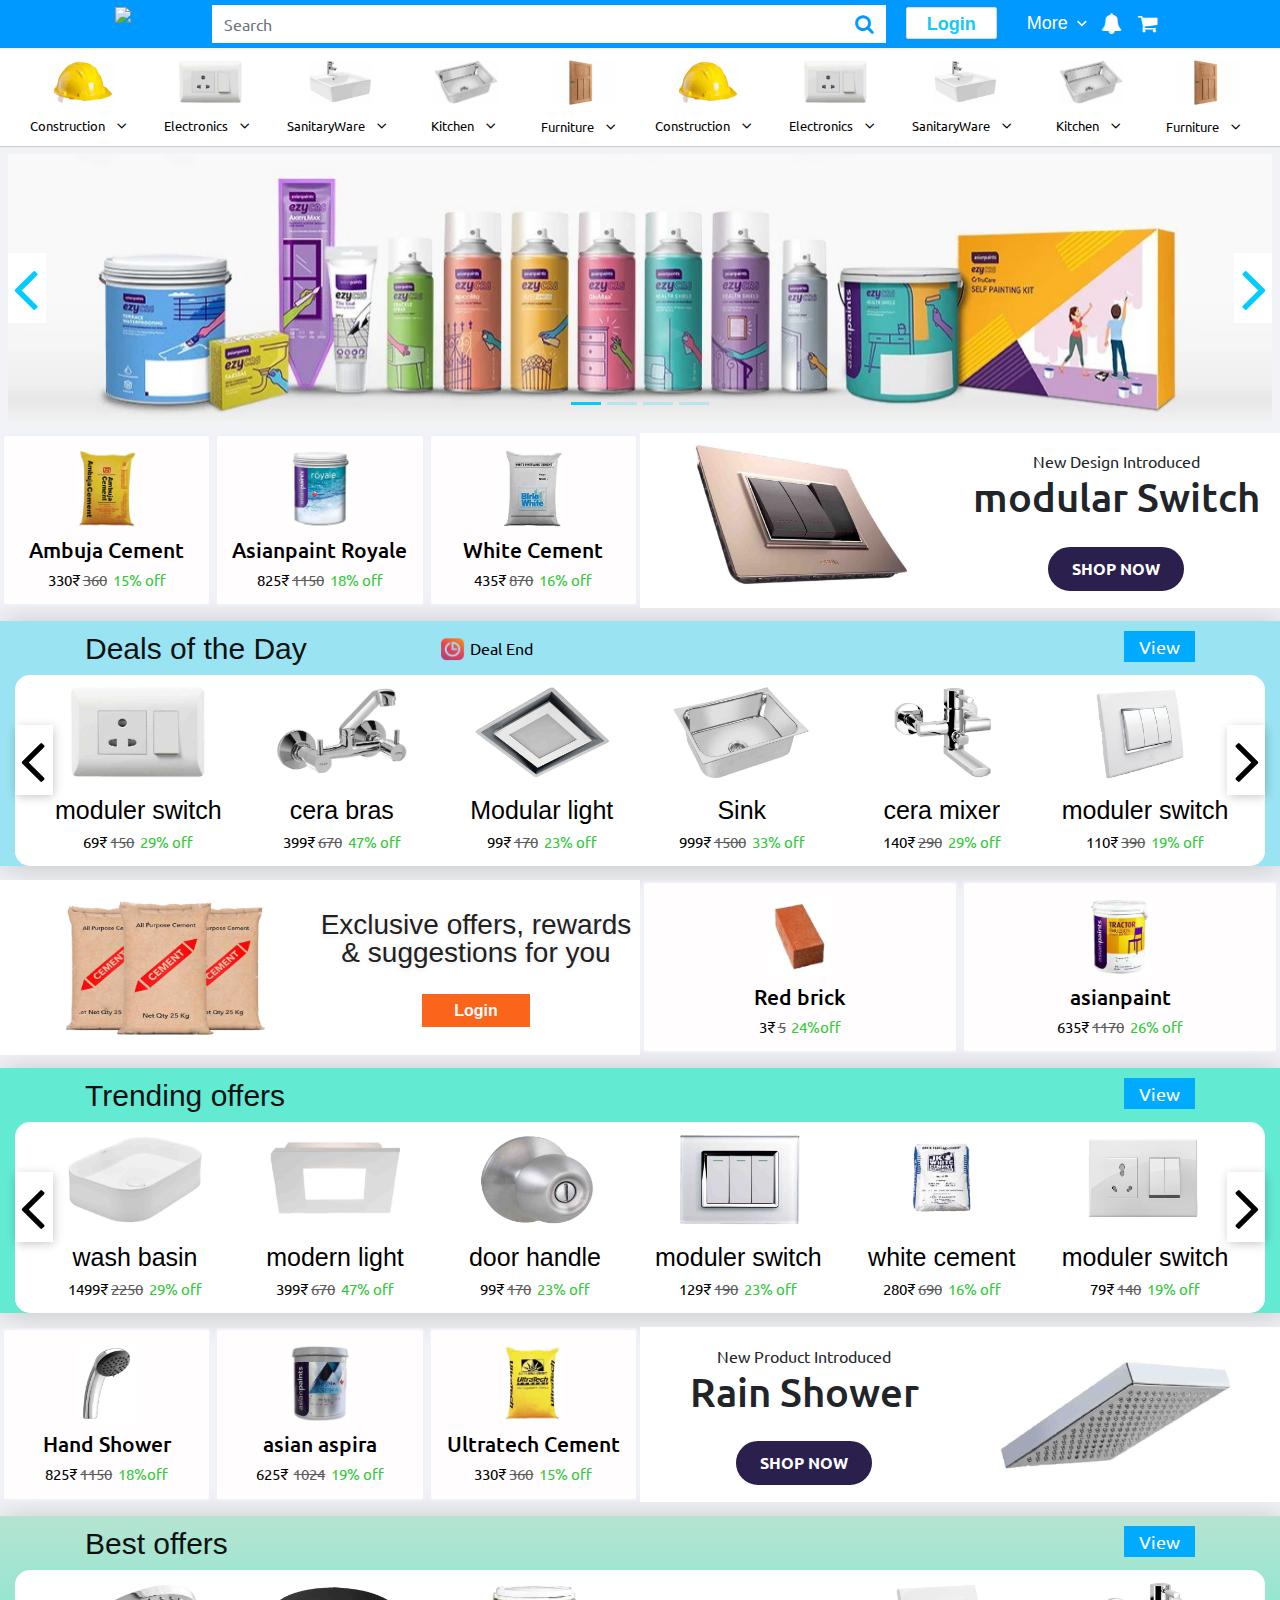
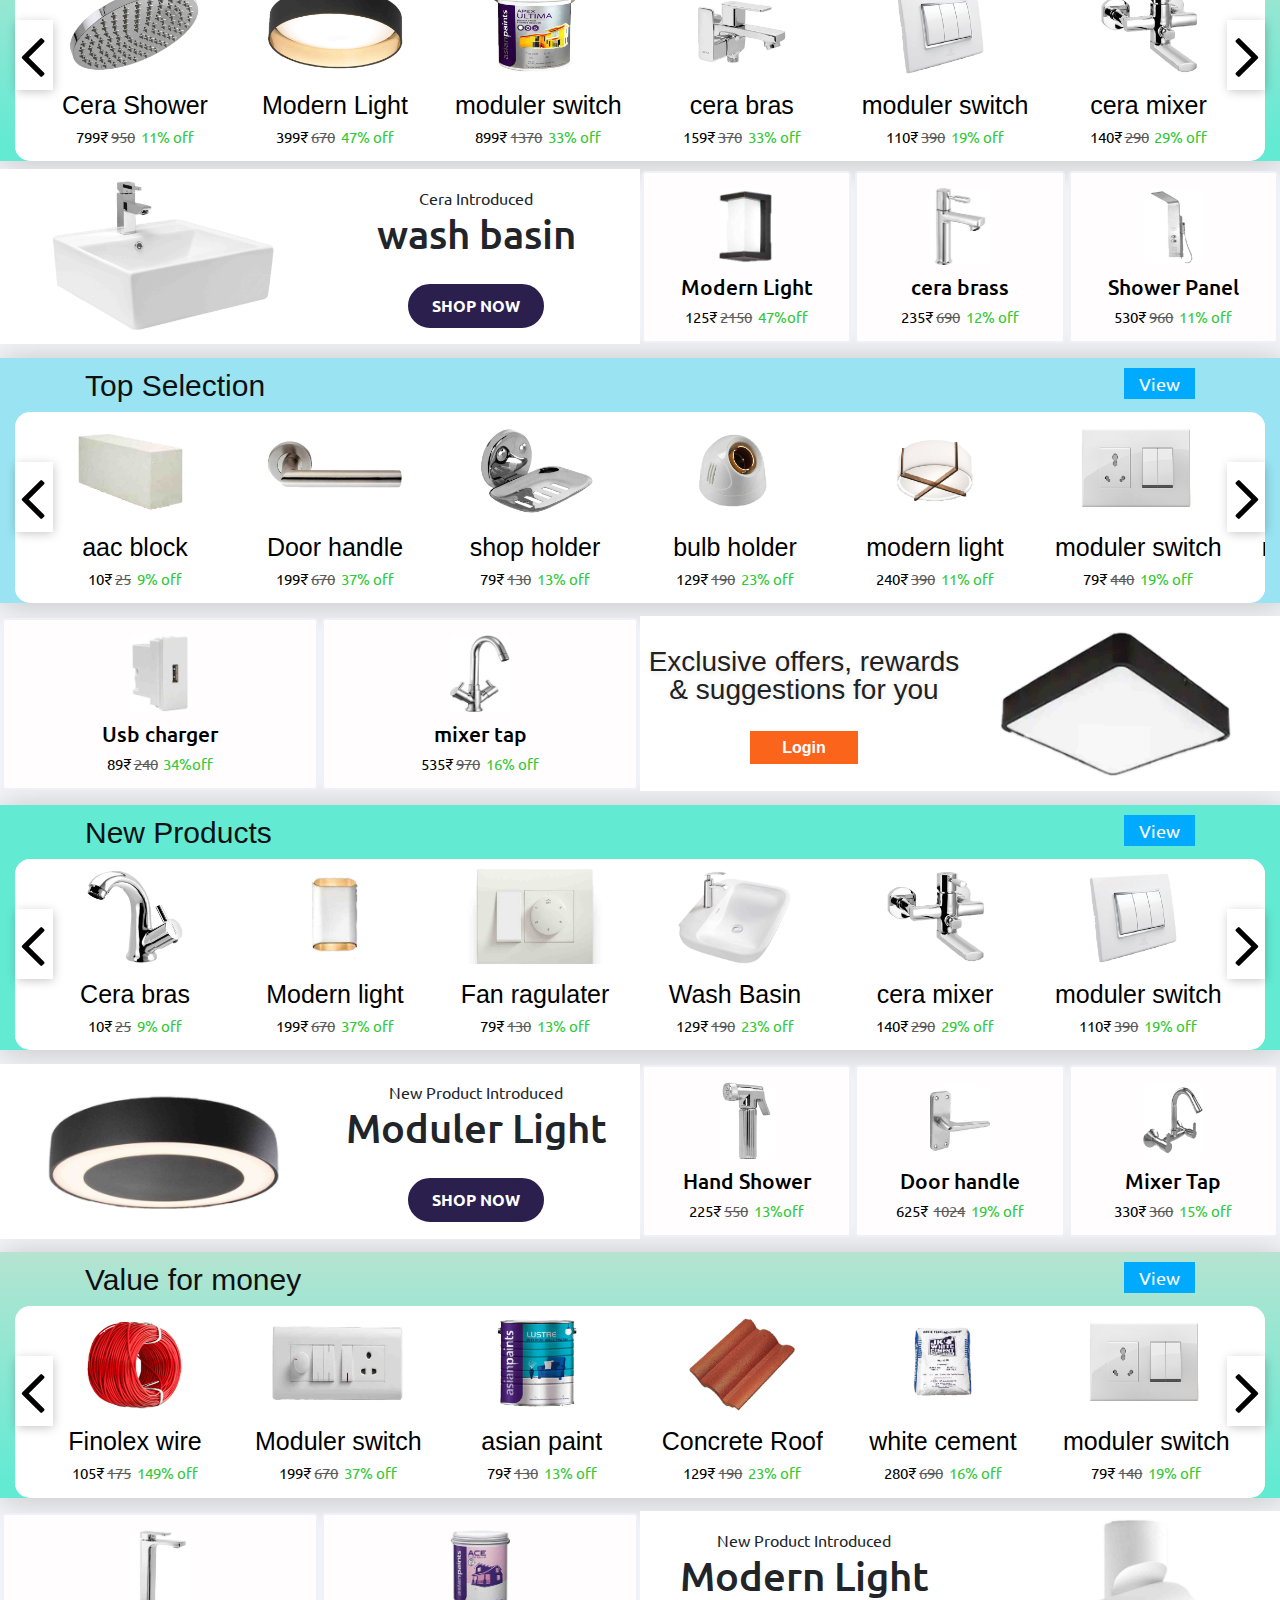
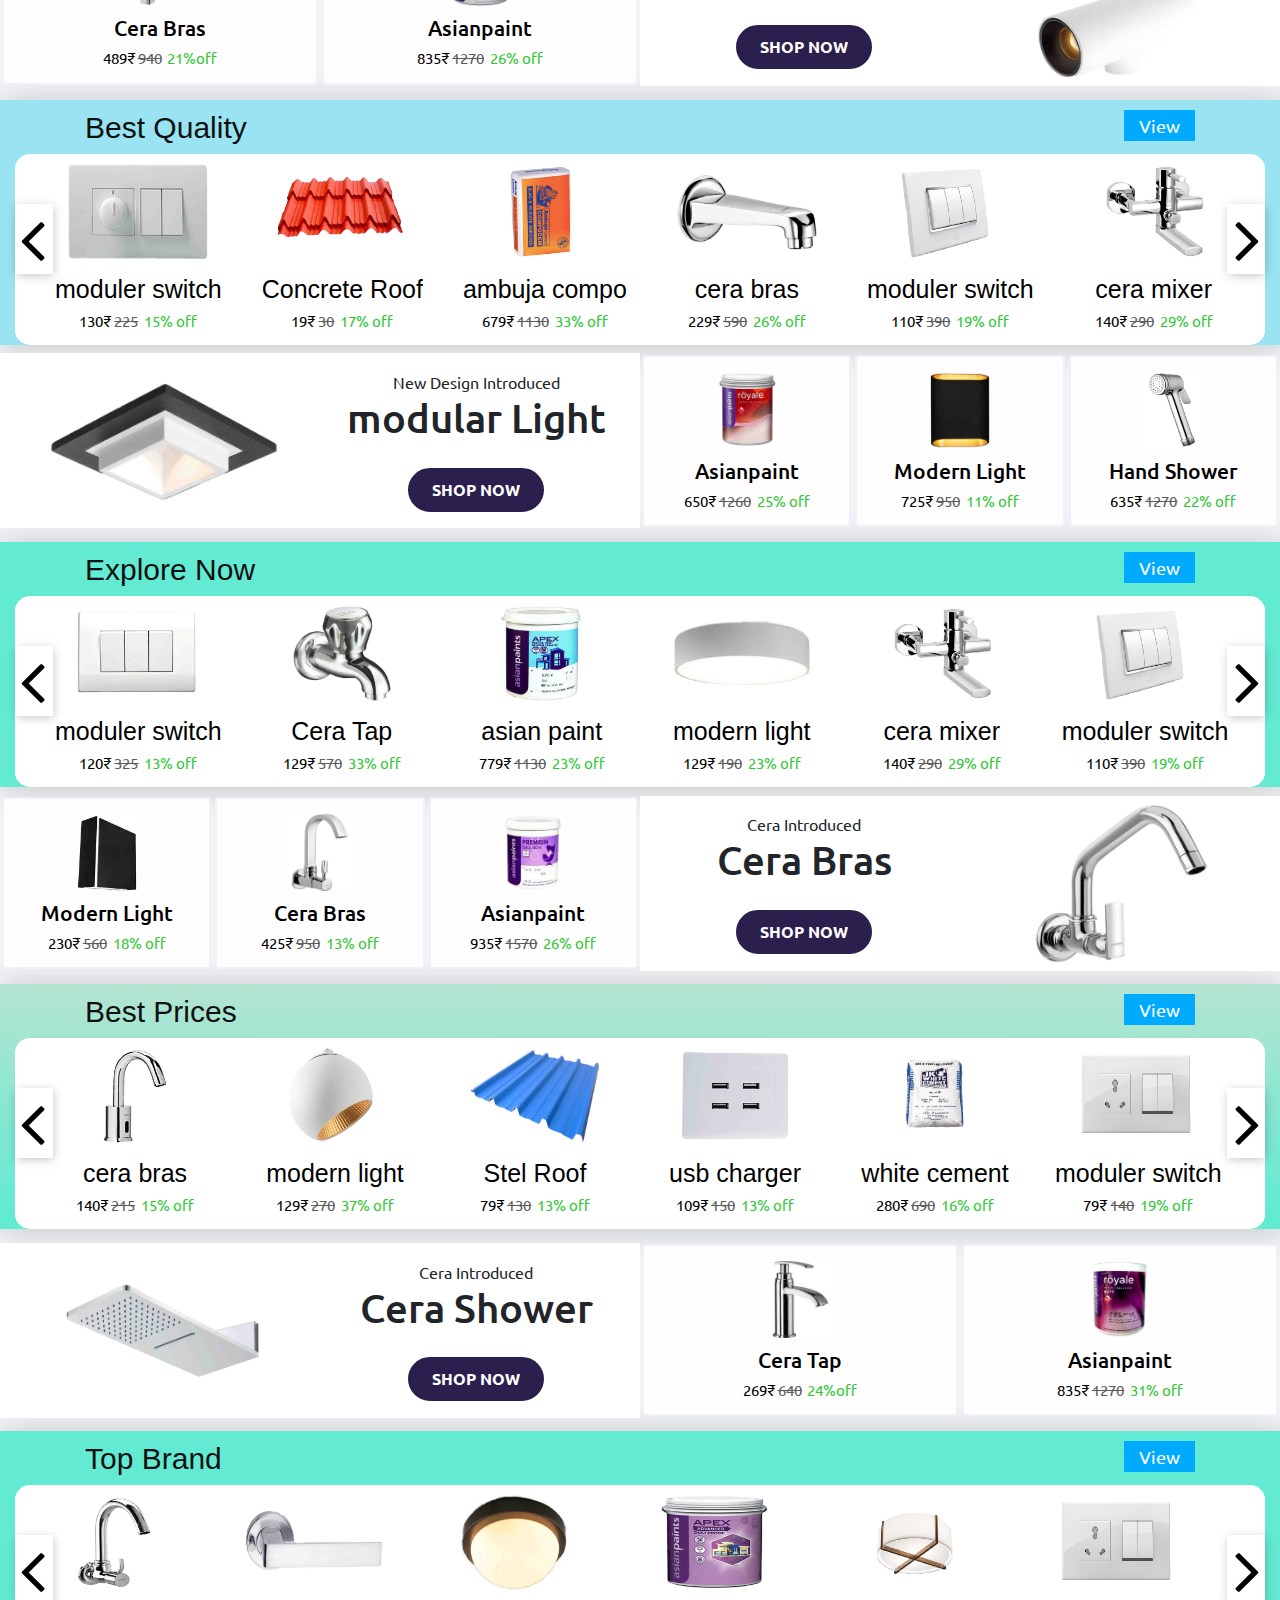
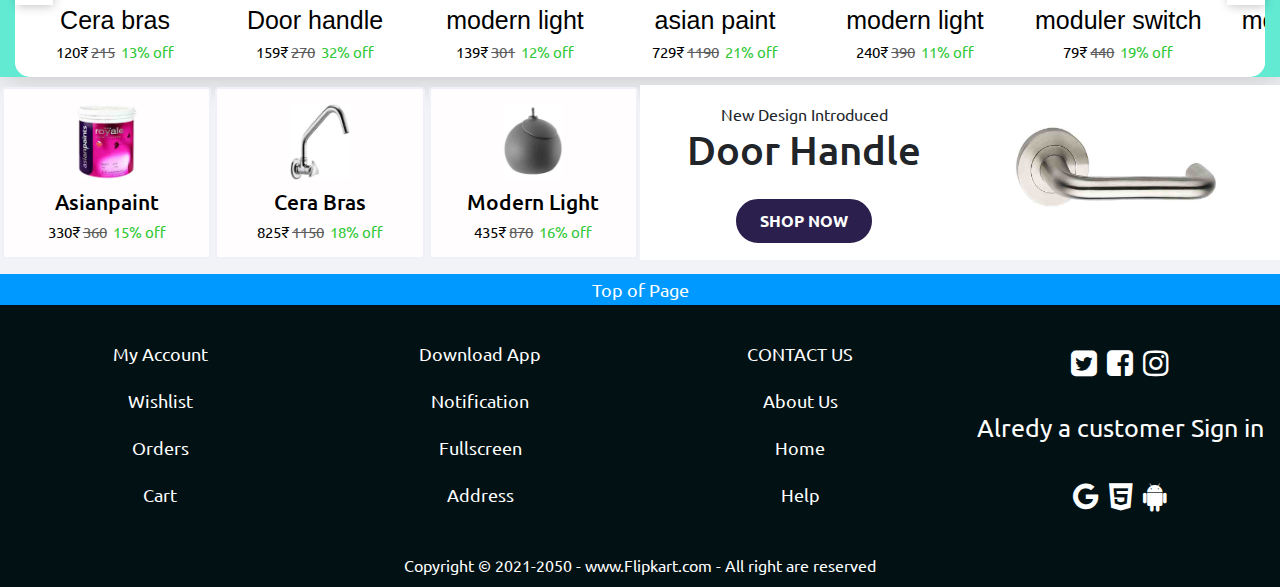
==== commit 11bb7816: "Update index.html" ====
--- a/index.html
+++ b/index.html
@@ -7,7 +7,7 @@
   <!--<meta name="viewport" content="width=device-width, initial-scale=1, shrink-to-fit=no">-->
   <meta name="viewport" content="width=device-width, initial-scale=1, maximum-scale=1, user-scalable=0">
   <!-- browser them color-->
-  <meta name="theme-color" content="#15c9f6" />
+  <meta name="theme-color" content="#0099ff" />
   <link rel="stylesheet" href="https://maxcdn.bootstrapcdn.com/bootstrap/4.5.2/css/bootstrap.min.css">
   <script src="https://ajax.googleapis.com/ajax/libs/jquery/3.5.1/jquery.min.js"></script>
   <script src="https://cdnjs.cloudflare.com/ajax/libs/popper.js/1.16.0/umd/popper.min.js"></script>
